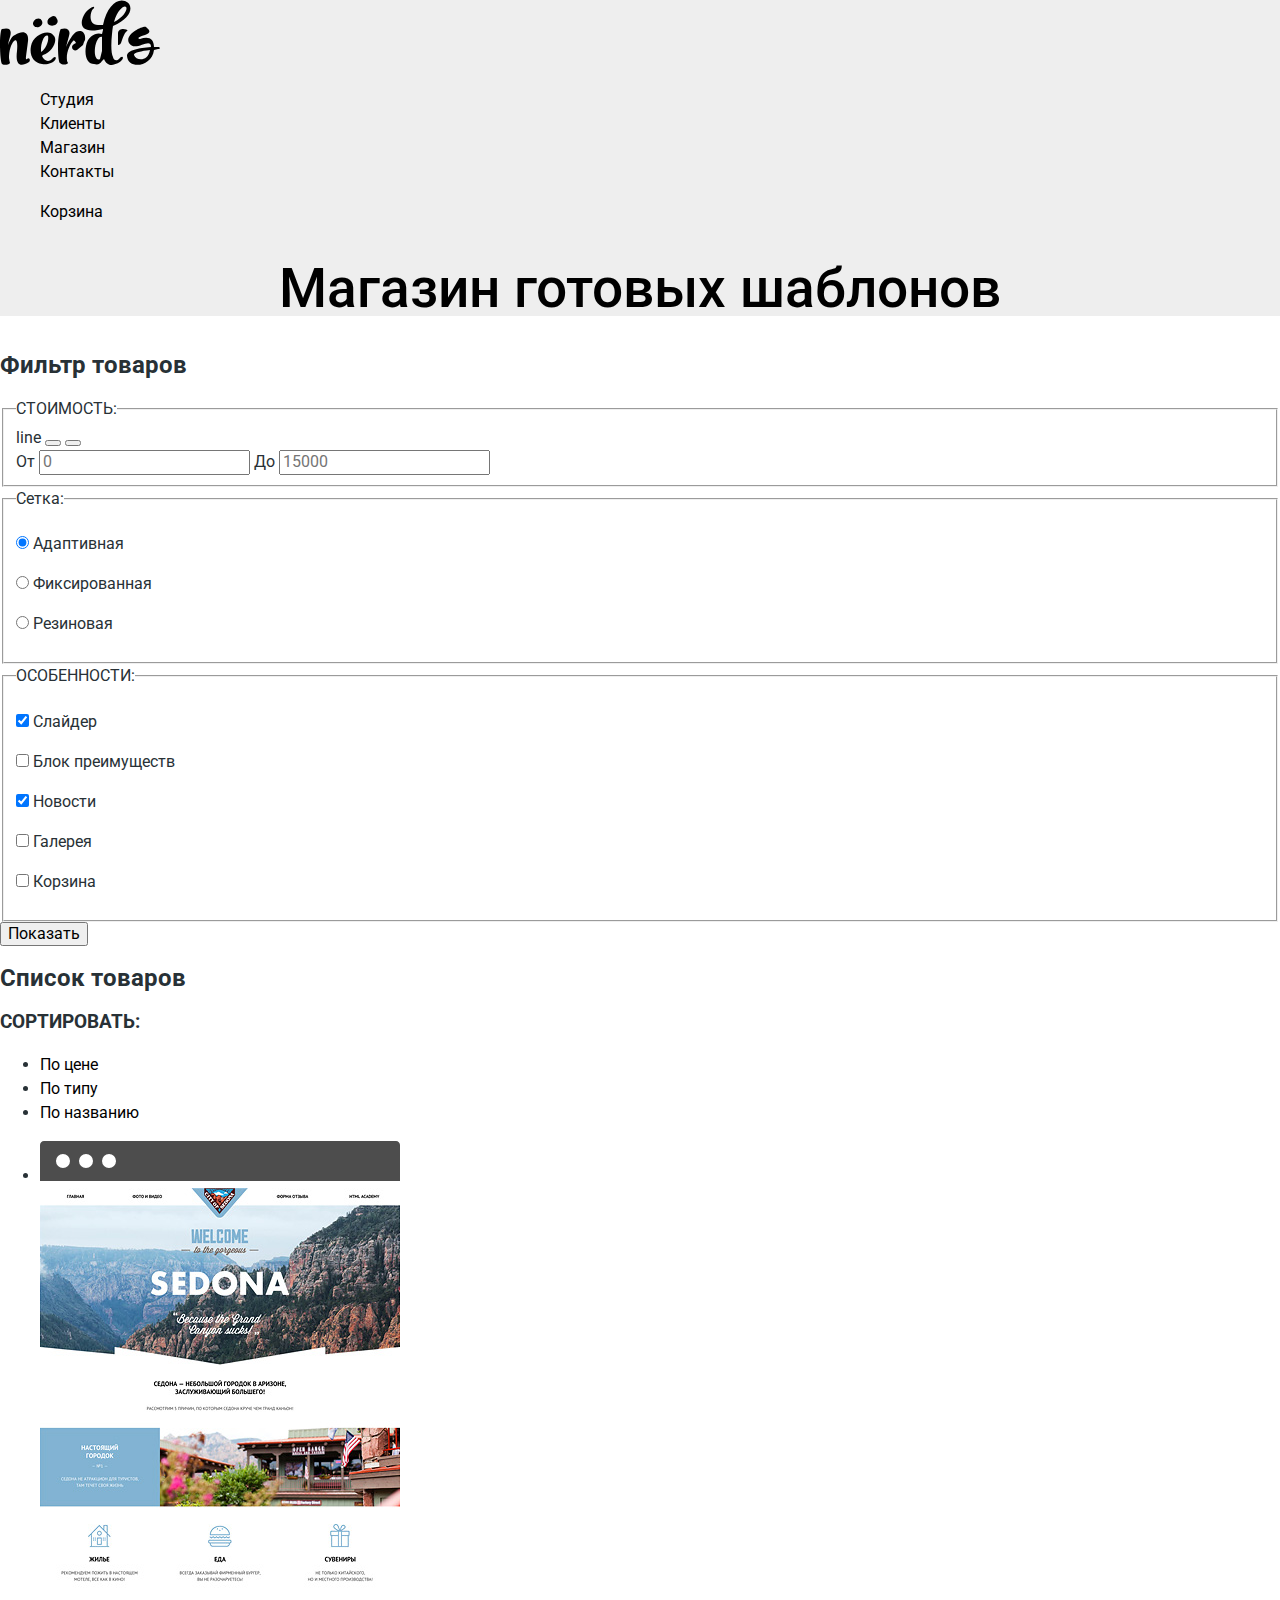
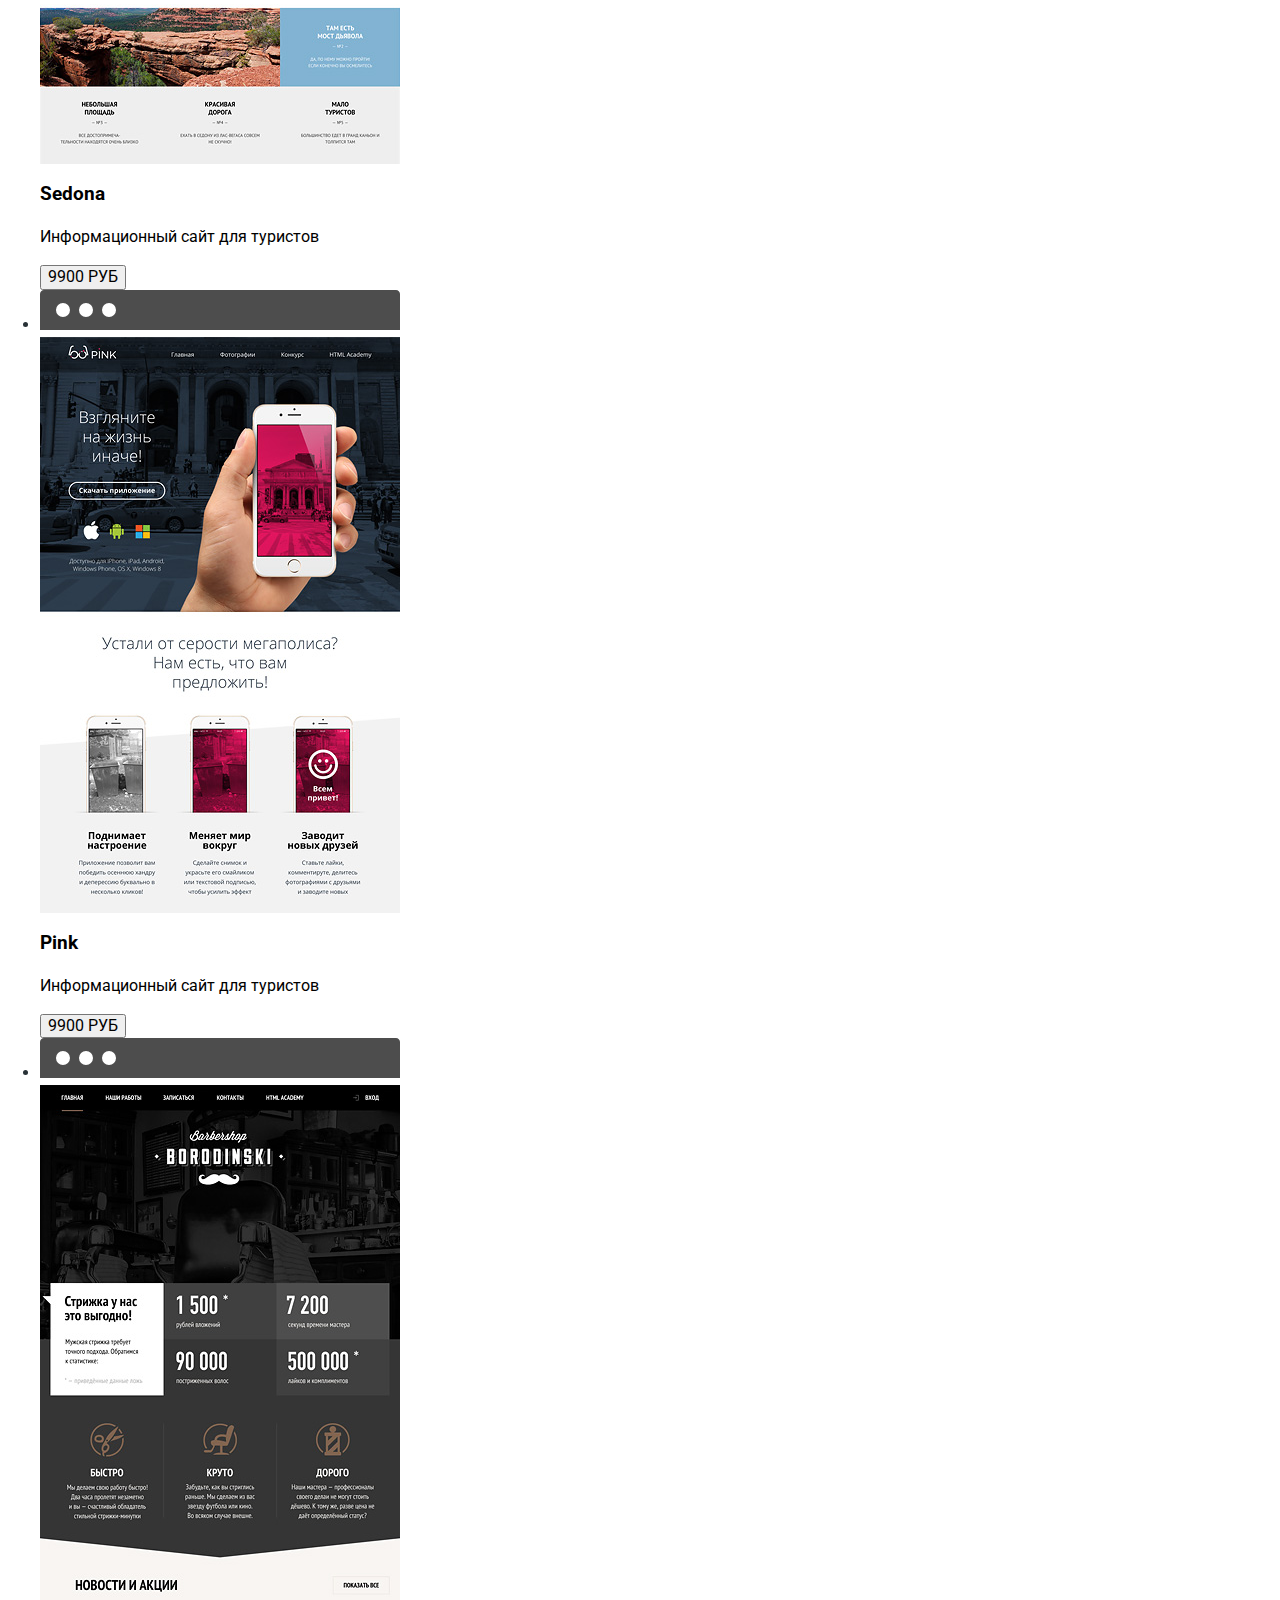
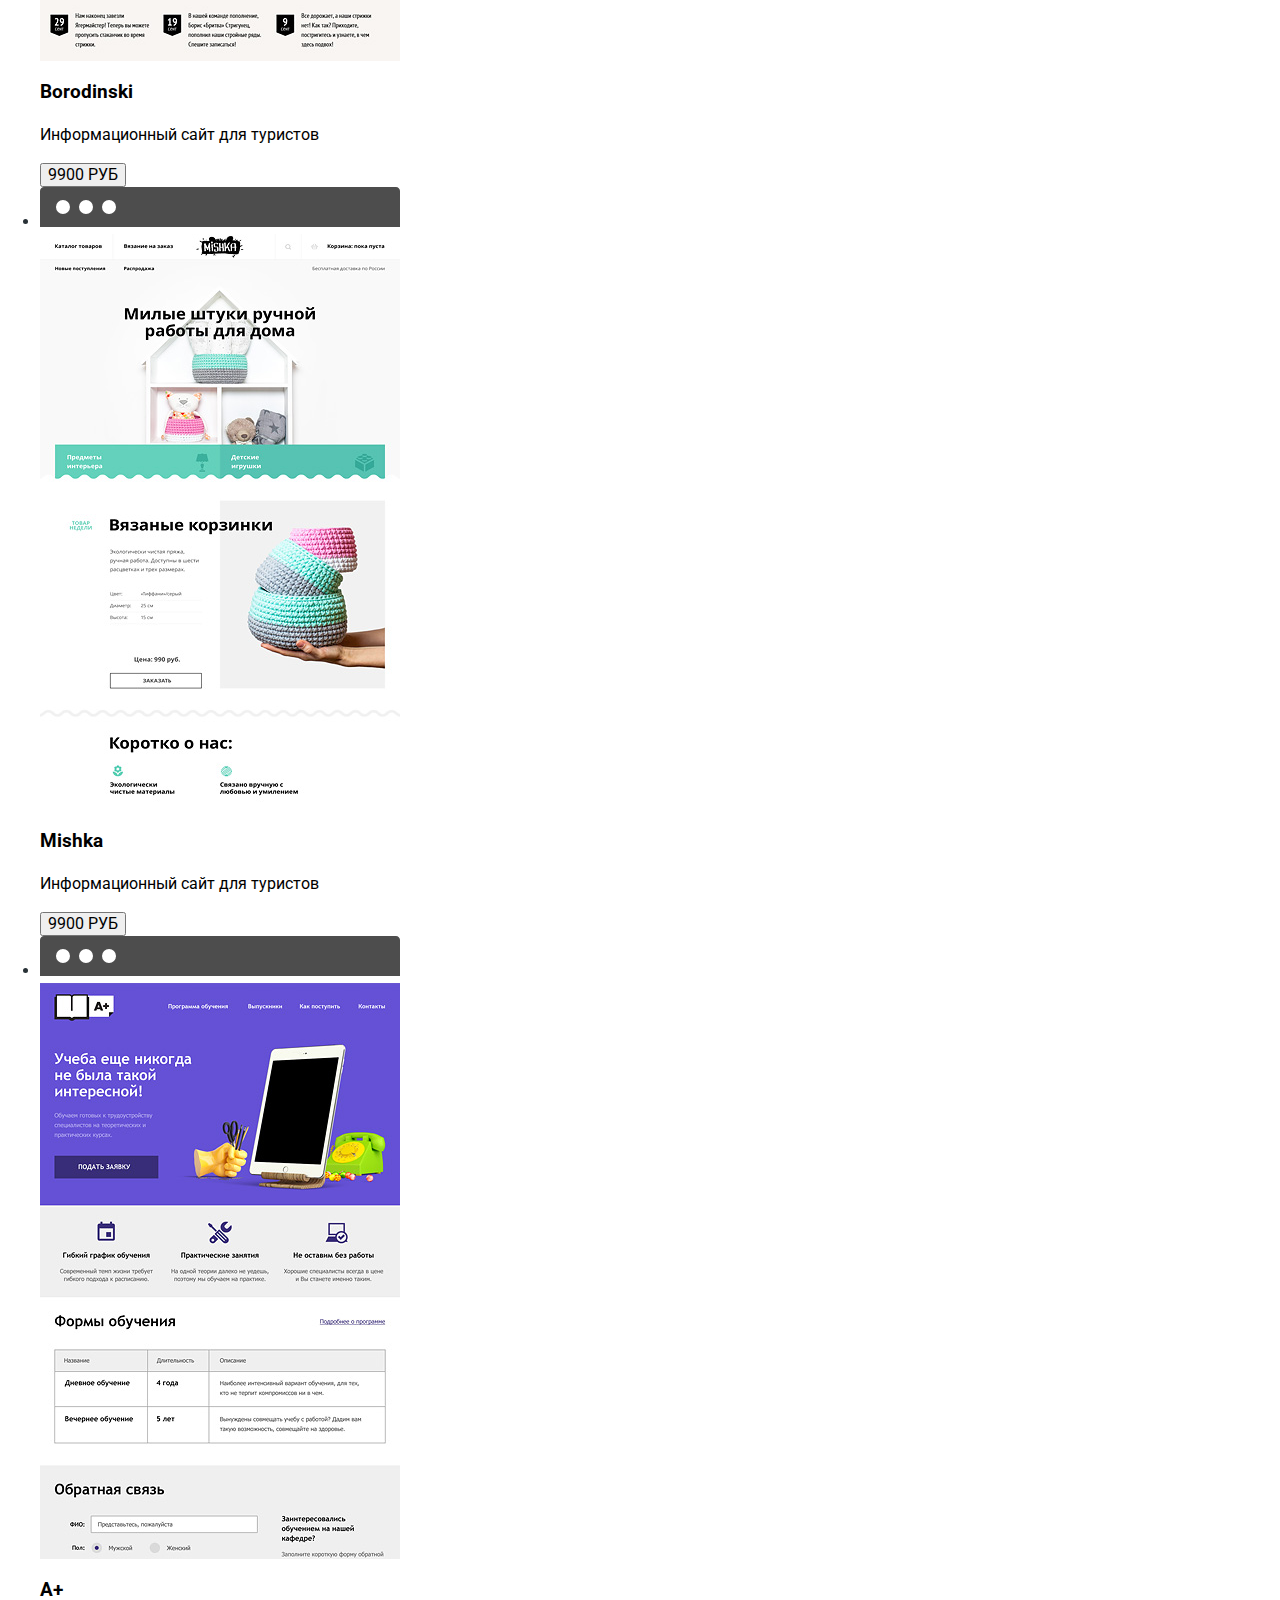
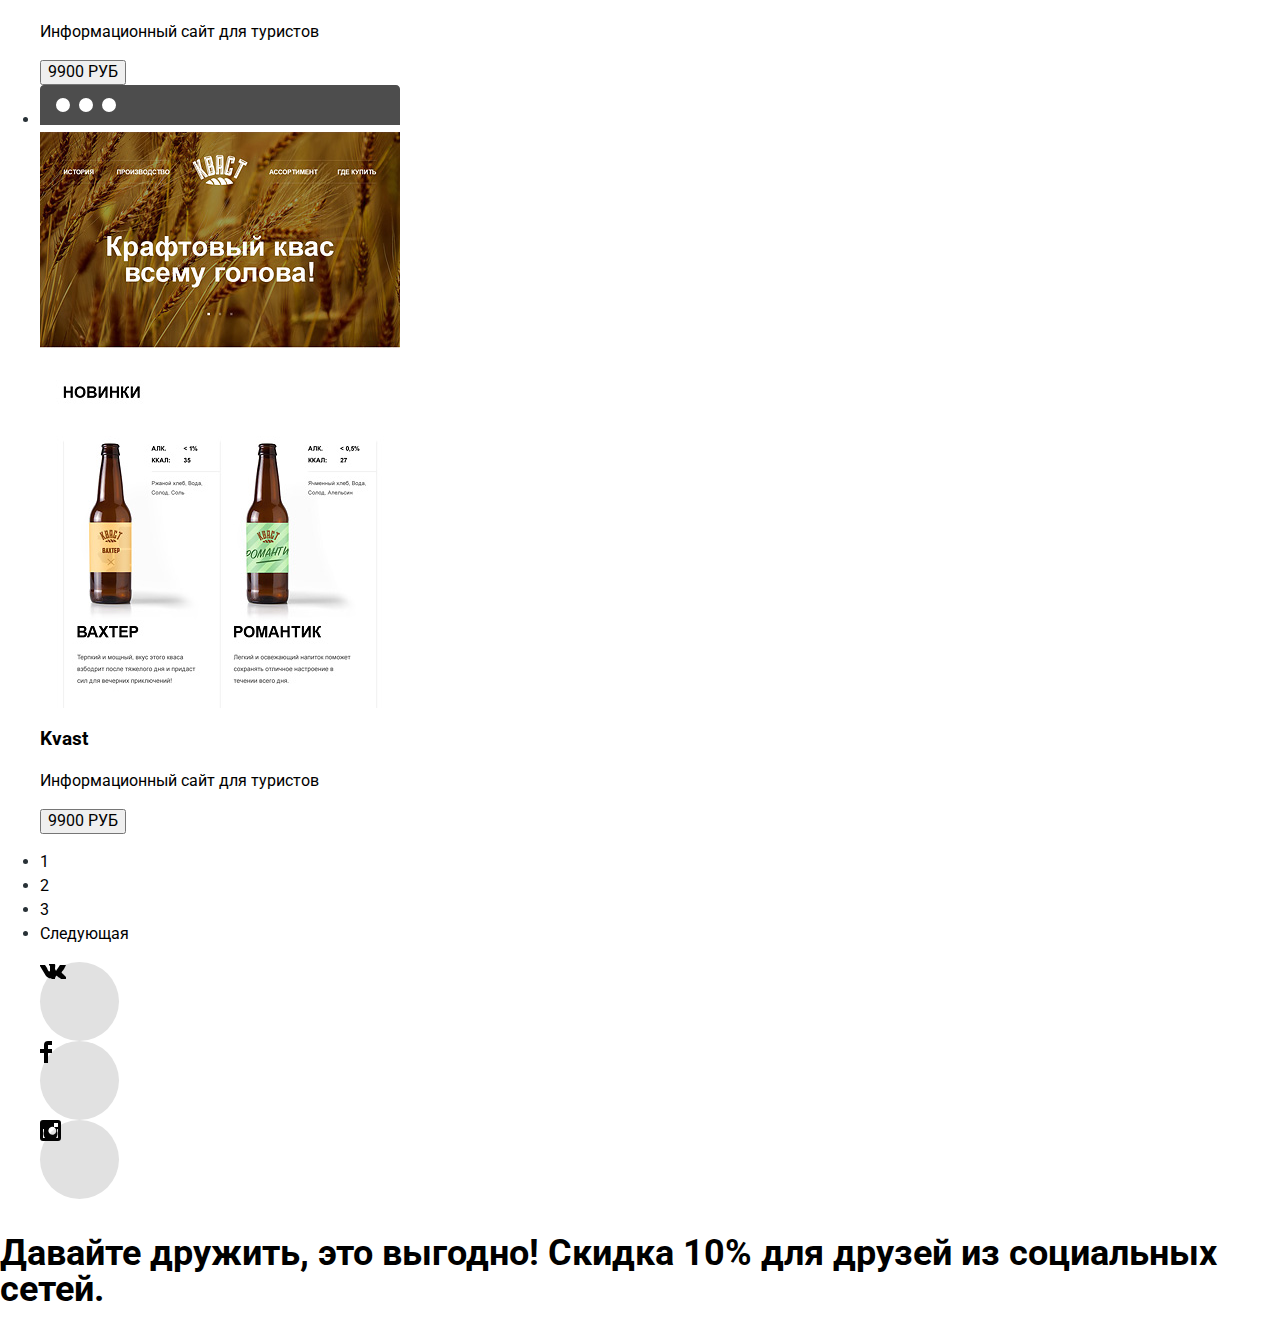
==== catalog.html @ 6d421e7b "Введение в CSS" ====
<!DOCTYPE html>
<html lang="rus">

<head>
	<meta charset="utf-8">
	<title>HTML Academy: Нёрдс</title>
	<link rel="stylesheet" href="css/style.css">
</head>

<body>
	<header class="main-header">
		<nav class="main-navigation" aria-label="Навигация на странице">
			<a class="main-header-logo" href="index.html" aria-label="Логотип студии Нёрдс">
				<svg width="160" height="65">
					<path d="M158 49l-4 1c-2 17-26 20-27 6 0-6 12-8 24-9 0-11-16 6-22-4-5-9 15-18 17-16 6 5 3 6-1 8-10 3-6 4-5 4 8-3 14-1 14 8h4c2 0 3 2 0 2zm-8 1c-9 1-17 3-16 5 2 6 14 7 16-5zm-32-5V33c1-7 12-3 9-2-3 2-5 9-6 12-1 2-3 2-3 2zM42 21c2 5-5 8-8 5-2-2-1-5 2-7 2-1 5-1 6 2zm15-2c3 5-5 9-9 5-1-2-1-5 3-7 2-1 4-2 6 2zM29 62c-8 5-14 4-12-11 1-11-1-12-3-10-3 3-5 10-5 17a51 51 0 0 0 1 5c0 1-5 3-8 1-1-1-2-9-2-20 0-9 1-15 2-15 8-2 10 1 8 8a48 48 0 0 0-2 8c2-5 4-9 7-10 8-5 14-3 13 6-2 17-3 19-1 18 2-2 4 1 2 3zm26-2c-2 3-8 5-13 4-8-1-13-8-11-18 2-11 18-18 23-10 4 5-2 16-11 19l-1 1c2 5 7 7 11 2 2-2 4-1 2 2zm-14-8c6-4 8-13 7-16-2-2-6 2-7 12v4zm42-7l-6 5c-2 1-5 0-5-3 0-1 1-3 4-4-1-2-2-3-3-2-3 3-7 12-6 19v1l1 2c0 1-5 3-8 0-1 0-2-6-2-17 0-9 2-17 3-17 6-2 10 1 8 7l-3 11c3-7 7-13 10-15 6-3 10 1 9 8l-1 2-1 3z" />
					<path d="M113 26a87 87 0 0 0-1 8c-1 10-1 19 1 23 0 2 3 5 6 2 3-4 6-2 2 2-2 2-7 4-11 4-3-1-5-3-6-6l-2 2c-2 3-4 4-8 3-6 0-10-7-8-18s11-14 16-12l1-4v-1a97 97 0 0 1-5 1c-24 4-16-15-10-20 7-6 7-2 5-1-3 3-5 16 5 16h5c4-19 14-27 22-24 9 3 8 17-12 25zm-11 25V39v-2c-3-1-6 4-7 11-1 9 2 13 5 11l2-8zm24-44c-1-2-8 1-12 15 10-5 14-13 12-15z" /></svg>
			</a>
			
			<ul class="site-navigation">
				<li><a href="#" aria-label="Перейти в раздел: Студия">Студия</a></li>
				<li><a href="#" aria-label="Перейти в раздел: Клиенты">Клиенты</a></li>
				<li  class="site-navigation-current"><a href="#" aria-label="Перейти в раздел: Магазин">Магазин</a></li>
				<li><a href="#" aria-label="Перейти в раздел: Контакты">Контакты</a></li>
			</ul>
			<ul class="user-navigation">
				<li><a href="#" class="login-link" aria-label="Корзина">Корзина</a></li>
			</ul>
		</nav>

		<div class="catalog-head">
			<h1 class="catalog-lead">Магазин готовых шаблонов</h1>
		</div>
	</header>
	<main class="container">
		<section class="container-catalog">
			<div class="catalog-filters">
				<h2 class="visuality-hidden">Фильтр товаров</h2>

				<div class="filters-advantages">
					<form class="filter-form" action="#" method="get">
						<fieldset class="cost-range">
							<legend class="range-legend">СТОИМОСТЬ:</legend>
							<div class="filter-cost-range">
								<div class="cost-range-wrapper">
									<div class="range-content">
										<span class="range-content-"></span>line
										<button class="range-content-control" aria-label="Фильтр товаров Кнопка Увеличить количество"></button>
										<button class="range-content-control" aria-label="Фильтр товаров Кнопка Уменьшить количество"></button>
									</div>
								</div>
								<div class="range-fields">

									<label for="from" class="range-fields-label" aria-label="Окно для количества От">От</label>
									<input id="from" type="number" class="range-fields-item" min="0" placeholder="0">

									<label for="before" class="range-fields-label" aria-label="Окно для количества До пятнадцати тысяч">До</label>
									<input id="before" type="number" class="range-fields-item" max="15000" placeholder="15000">
								</div>
							</div>
						</fieldset>

						<fieldset class="filer-grid">
							<legend class="filter-grid-legend">Сетка:</legend>
							<p class="filter-group-radio">
								<input id="adaptive" class="filter-grid-radio" type="radio" name="question-one" value="ad" checked>
								<label for="adaptive" class="filter-grid-label" aria-label="Тип сетки Адаптивная ">Адаптивная</label>
							</p>
							<p class="filter-group-radio">
								<input id="fixed" class="filter-grid-radio" type="radio" name="question-one" value="fx">
								<label for="fixed" class="filter-grid-label" aria-label="Тип сетки Фиксированная">Фиксированная </label>
							</p>
							<p class="filter-group-radio">
								<input id="rubber" class="filter-grid-radio" type="radio" name="question-one" value="rb">
								<label for="rubber" class="filter-grid-label" aria-label="Тип сетки Резиновая">Резиновая </label>
							</p>
						</fieldset>
						<fieldset class="filter-features">
							<legend class="filter-features-legend">ОСОБЕННОСТИ:</legend>
							<p class="filter-group-checkbox">
								<input id="slider" type="checkbox" name="slider" checked>
								<label for="slider" class="filter-features-checkbox" aria-label="Добавить в наполнение: Слайдер">Слайдер </label>
							</p>
							<p class="filter-group-checkbox">
								<input id="advantages" type="checkbox" name="advantages">
								<label for="advantages" class="filter-features-checkbox" aria-label="Добавить в наполнение: Блок преимуществ">Блок преимуществ </label>
							</p>
							<p class="filter-group-checkbox">
								<input id="news" type="checkbox" name="news" checked>
								<label for="news" class="filter-features-checkbox" aria-label="Добавить в наполнение: Новости" >Новости </label>
							</p>
							<p class="filter-group-checkbox">
								<input id="galery" type="checkbox" name="galery">
								<label for="galery" class="filter-features-checkbox" aria-label="Добавить в наполнение: Галерея">Галерея </label>
							</p>
							<p class="filter-group-checkbox">
								<input id="basket" type="checkbox" name="basket">
								<label for="basket" class="filter-features-checkbox" aria-label="Добавить в наполнение: Корзина">Корзина </label>
							</p>
						</fieldset>
						<input class="form-button" type="submit" value="Показать" aria-label="показать варианты">
					</form>
				</div>

			</div>
			<div class="catalog-content">
				<h2 class="visuality-hidden">Список товаров</h2>
				<div class="catalog-sort">
					<h3 class="catalog-header">СОРТИРОВАТЬ:</h3>
					<ul class="catalog-list">
						<li><a href="#" aria-label="Фильтр: Список товаров, СОРТИРОВАТЬ По цене">По цене</a></li>
						<li><a href="#" aria-label="Фильтр: Список товаров, СОРТИРОВАТЬ По типу">По типу</a></li>
						<li><a href="#" aria-label="Фильтр: Список товаров, СОРТИРОВАТЬ По названию">По названию</a></li>
					</ul>
				</div>
				<ul class="catalog-list">
					<li class="catalog-item"><a href="#" aria-label="Информационный сайт для туристов Седона">
							<div class="catalog-item-header">
								<svg width="360" height="40">
									<path fill="#4D4D4D" d="M356 0H4C1.8 0 0 1.8 0 4v36h360V4c0-2.2-1.8-4-4-4zM22.991 27a7 7 0 1 1 0-14 7 7 0 0 1 0 14zm23.011 0a7 7 0 1 1 0-14 7 7 0 0 1 0 14zm23.011 0a7 7 0 1 1 0-14 7 7 0 0 1 0 14z" /></svg>
							</div>
							<div class="catalog-item-wrapper">
								<img src="img/img-sedona.jpg" alt="Sedona" width="360" height="576">
							</div>
							<div class="catalog-item-desc">
								<h3 class="catalog-item-head">Sedona</h3>
								<p class="catalog-item-text">
									Информационный сайт для туристов
								</p>
								<button class="btn btn-red" aria-label="Кнопка стоимости 9900 РУБ">9900 РУБ</button>
							</div>
						</a></li>

					<li class="catalog-item"><a href="#" aria-label="сайт Pink">
							 <div class="catalog-item-header">
								<svg width="360" height="40"><path fill="#4D4D4D" d="M356 0H4C1.8 0 0 1.8 0 4v36h360V4c0-2.2-1.8-4-4-4zM22.991 27a7 7 0 1 1 0-14 7 7 0 0 1 0 14zm23.011 0a7 7 0 1 1 0-14 7 7 0 0 1 0 14zm23.011 0a7 7 0 1 1 0-14 7 7 0 0 1 0 14z"/></svg>
							</div>
							<div class="catalog-item-wrapper">
								<img src="img/img-pink.jpg" alt="Pink" width="360" height="576">
							</div>
							<div class="catalog-item-desc">
								<h3 class="catalog-item-head">Pink</h3>
								<p class="catalog-item-text">
									Информационный сайт для туристов
								</p>
								<button class="btn btn-red" aria-label="Кнопка стоимости 9900 РУБ">9900 РУБ</button>
							</div>
						</a></li>

					<li class="catalog-item"><a href="#" aria-label="сайт Барбершоп Бородинский">
							 <div class="catalog-item-header">
								<svg width="360" height="40"><path fill="#4D4D4D" d="M356 0H4C1.8 0 0 1.8 0 4v36h360V4c0-2.2-1.8-4-4-4zM22.991 27a7 7 0 1 1 0-14 7 7 0 0 1 0 14zm23.011 0a7 7 0 1 1 0-14 7 7 0 0 1 0 14zm23.011 0a7 7 0 1 1 0-14 7 7 0 0 1 0 14z"/></svg>
							</div>
							<div class="catalog-item-wrapper">
								<img src="img/img-barbershop.jpg" alt="Borodinski" width="360" height="576">
							</div>
							<div class="catalog-item-desc">
								<h3 class="catalog-item-head">Borodinski</h3>
								<p class="catalog-item-text">
									Информационный сайт для туристов
								</p>
								<button class="btn btn-red" aria-label="Кнопка стоимости 9900 РУБ">9900 РУБ</button>
							</div>
						</a></li>

					<li class="catalog-item"><a href="#" aria-label="Сайт Мишка">
							 <div class="catalog-item-header">
								<svg width="360" height="40"><path fill="#4D4D4D" d="M356 0H4C1.8 0 0 1.8 0 4v36h360V4c0-2.2-1.8-4-4-4zM22.991 27a7 7 0 1 1 0-14 7 7 0 0 1 0 14zm23.011 0a7 7 0 1 1 0-14 7 7 0 0 1 0 14zm23.011 0a7 7 0 1 1 0-14 7 7 0 0 1 0 14z"/></svg>
							</div>
							<div class="catalog-item-wrapper">
								<img src="img/img-mishka.jpg" alt="Mishka" width="360" height="576">
							</div>
							<div class="catalog-item-desc">
								<h3 class="catalog-item-head">Mishka</h3>
								<p class="catalog-item-text">
									Информационный сайт для туристов
								</p>
								<button class="btn btn-red" aria-label="Кнопка стоимости 9900 РУБ">9900 РУБ</button>
							</div>
						</a></li>

					<li class="catalog-item"><a href="#" aria-label="Сайт а плюс">
							 <div class="catalog-item-header">
								<svg width="360" height="40"><path fill="#4D4D4D" d="M356 0H4C1.8 0 0 1.8 0 4v36h360V4c0-2.2-1.8-4-4-4zM22.991 27a7 7 0 1 1 0-14 7 7 0 0 1 0 14zm23.011 0a7 7 0 1 1 0-14 7 7 0 0 1 0 14zm23.011 0a7 7 0 1 1 0-14 7 7 0 0 1 0 14z"/></svg>
							</div>
							<div class="catalog-item-wrapper">
								<img src="img/img-aplus.jpg" alt="A+" width="360" height="576">
							</div>
							<div class="catalog-item-desc">
								<h3 class="catalog-item-head">A+</h3>
								<p class="catalog-item-text">
									Информационный сайт для туристов
								</p>
								<button class="btn btn-red" aria-label="Кнопка стоимости 9900 РУБ">9900 РУБ</button>
							</div>
						</a></li>

					<li class="catalog-item"><a href="#" aria-label="Сайт Кваст">
							 <div class="catalog-item-header">
								<svg width="360" height="40"><path fill="#4D4D4D" d="M356 0H4C1.8 0 0 1.8 0 4v36h360V4c0-2.2-1.8-4-4-4zM22.991 27a7 7 0 1 1 0-14 7 7 0 0 1 0 14zm23.011 0a7 7 0 1 1 0-14 7 7 0 0 1 0 14zm23.011 0a7 7 0 1 1 0-14 7 7 0 0 1 0 14z"/></svg>
							</div>
							<div class="catalog-item-wrapper">
								<img src="img/img-kvast.jpg" alt="Kvast" width="360" height="576">
							</div>
							<div class="catalog-item-desc">
								<h3 class="catalog-item-head">Kvast</h3>
								<p class="catalog-item-text">
									Информационный сайт для туристов
								</p>
								<button class="btn btn-red" aria-label="Кнопка стоимости 9900 РУБ">9900 РУБ</button>
							</div>
						</a></li>
				</ul>
			</div>
			<ul class="pagination-list">
				<li class="pagination-item-current"><a href="" aria-label="Переключатель страница номер один">1</a></li>
				<li class="pagination-item"><a href="" aria-label="Переключатель страница номер два">2</a></li>
				<li class="pagination-item"><a href="" aria-label="Переключатель страница номер три">3</a></li>
				<li class="pagination-item"><a href="" aria-label="Следующая страница">Следующая</a></li>
			</ul>
		</section>
		<section class="map">
			<!--Карта-->
		</section>
	</main>

	<footer class="main-footer">

		<ul class="footer-social">
			<li>
				<a class="social-button" href="#" aria-label="Мы в Вконтакте"><svg width="26" height="15">
						<path fill="#020202" d="M16 12c1-1 2 2 4 2l1 1h4s2 0 1-2l-3-3c-2-2-2-1 1-5l2-4h-6l-2 3-2 3-1-2c0-3 1-5-1-5H9v1l1 1v5C9 8 8 7 7 4L5 1H0v1l6 10c3 3 7 3 7 3h2v-1l1-2z" /></svg>
				</a>
			</li>
			<li>
				<a class="social-button" href="#" aria-label="Мы в Фейсбуке"><svg width="12" height="22">
						<path fill="#020202" d="M12 4V0H8a4 4 0 0 0-4 4v4H0v4h4v10h4V12h4V8H8V4h4z" /></svg></a></li>
			<li>
				<a class="social-button" href="#" aria-label="Мы в Инстаграм"><svg width="21" height="21">
						<path fill="#020202" d="M18 0H3C1 0 0 1 0 3v15c0 2 1 3 3 3h15c2 0 3-1 3-3V3c0-2-1-3-3-3zm-7 7a4 4 0 1 1-1 7 4 4 0 0 1 1-7zm7 11H3V9h1a7 7 0 0 0 0 2 7 7 0 1 0 13 0 6 6 0 0 0 0-2h1v9zm0-11h-4V3h4v4z" /></svg>
				</a>
			</li>
		</ul>


		<p class="footer-description">
			Давайте дружить, это выгодно!
			<span>Скидка 10% для друзей из социальных сетей.</span>
		</p>
	</footer>
	<div class="modal">
		<div class="modal-header">
			<h2 class="">Напишите нам</h2>
		</div>
		<form action="post" class="modal-form">
			<div class="modal-form-group">
				<p class="modal-form-field">
					<label for="modal-name" class="modal-form-label" aria-label="Имя пользователя">Ваше имя</label>
					<input type="text" id="modal-name" class="modal-form-input" placeholder="Имя Фамилия">
				</p>
				<p class="modal-form-field">
					<label for="modal-mail" class="modal-form-label" aria-label="Почта пользователя">Ваш e-mail</label>
					<input type="email" id="modal-mail" class="modal-form-input" placeholder="email@example.com">
				</p>
			</div>
			<p class="modal-form-field modal-form-field-textarea">
				<label for="message" class="modal-form-label" aria-label="Введите текст письма">Текст письма</label>
				<textarea id="message" cols="70" rows="6" placeholder="В свободной форме" class="modal-form-input modal-form-input-textarea"></textarea>
			</p>
			<button type="submit" class="btn btn-red" aria-label="Кнопка отправки">Отправить</button>
		</form>
	</div>
</body>

</html>

<!--
						<label>
							Адаптивная 
						</label>
						<label>
							Фиксированная <input type="radio" name="question-one" value="fx">
						</label>
						<label>
							Резиновая <input type="radio" name="question-one" value="rb">
						</label>


						<h3 class="grid-lead"></h3>
						<label>
							Слайдер <input type="checkbox" name="slider" checked>
						</label>
						<label>
							Блок преимуществ <input type="checkbox" name="advantages">
						</label>
						<label>
							Новости <input type="checkbox" name="news" checked>
						</label>
						<label>
							Галерея <input type="checkbox" name="galery">
						</label>
						<label>
							Корзина <input type="checkbox" name="bin">
						</label>

						<input type="submit" value="Показать">
						
					-->
---- css/style.css ----
@import url("normalize.css");

@import url("https://fonts.googleapis.com/css?family=Roboto:400,500,700&subset=cyrillic");

html {
  box-sizing: border-box;
  padding: 0;
  margin: 0;
}

*,
*::after,
*::before {
  box-sizing: inherit;
}


body {
  margin: 0;
  font-size: 16px;
  line-height: 24px;
  font-weight: 400;
  background-color: #ffffff;
  color: #283136;
  font-family: 'Roboto', 'Segoe UI', Tahoma, Geneva, Verdana, sans-serif;
}

a {
  text-decoration: none;
  color: #000000;
  font-family: inherit;
}


img {
  display: block;
  max-width: 100%;
  height: auto;
}

.button {
  color: #ffffff;
  text-align: center;
  vertical-align: middle;
  text-transform: uppercase;
	font-family: inherit;
	display: inline-block;
	padding: 18px 39px;
}

.red-button {
  background-color: #fb565a;
}

.green-button {
  background-color: #00ca74;
}

.yellow-button {
  background-color: #efc84a;
}

header {
  background-color: #eeeeee;
}

.site-navigation,
.user-navigation {
  list-style: none;
}

.main-services {
  list-style: none;
}

.about-column .about-stats-list {
  list-style: none;
}

.main-clients .clients-list {
  list-style: none;
}

.footer-social {
  list-style: none;
}


.site-navigation,
.user-navigation,
.services-list,
.about-stats-list,
.clients-list,
.footer-social {
  list-style: none;
}


.catalog-lead {
  text-align: center;
  color: #000000;
  font-size: 55px;
  font-weight: 500;
  line-height: 55px;
}

.main-slider .main-tagline {
  font-size: 55px;
  line-height: 30px;
  font-weight: 500;
}

.main-slider .slide-two,
.main-slider .slide-three {
  display: none
}



.main-services h3 {
  color: #000000;
  
  font-size: 24px;
  font-weight: 700;
  line-height: 30px;
  text-transform: uppercase;
}

.about-column .about-lead {
  color: #000000;
  
  font-size: 45px;
  font-weight: 500;
  line-height: 45px;
}


.about-column .about-lead-header {
  color: #000000;
  font-weight: 700;
  text-transform: uppercase;
}

.about-column .about-stats-text {
  color: #000000;
  font-weight: 700;
  text-transform: uppercase;
}

.about-column .about-stats-list-number {
  color: #000000;
  font-size: 45px;
  font-weight: 700;
  line-height: 10.06px;
}

.about-column .about-stats-list-name {
  line-height: 18px;
}



.main-clients .clients-item {
  opacity: 0.2;
}

.footer-social li {
  width: 79px;
  height: 79px;
  background-color: #e1e1e1;
  border-radius: 50%;
}

.footer-description {
  color: #000000;
  font-family: Roboto;
  font-size: 36px;
  font-weight: 700;
  line-height: 36px;
}

.footer-description .friend-social {
  color: #444444;
}

.modal {
  display: none;
}
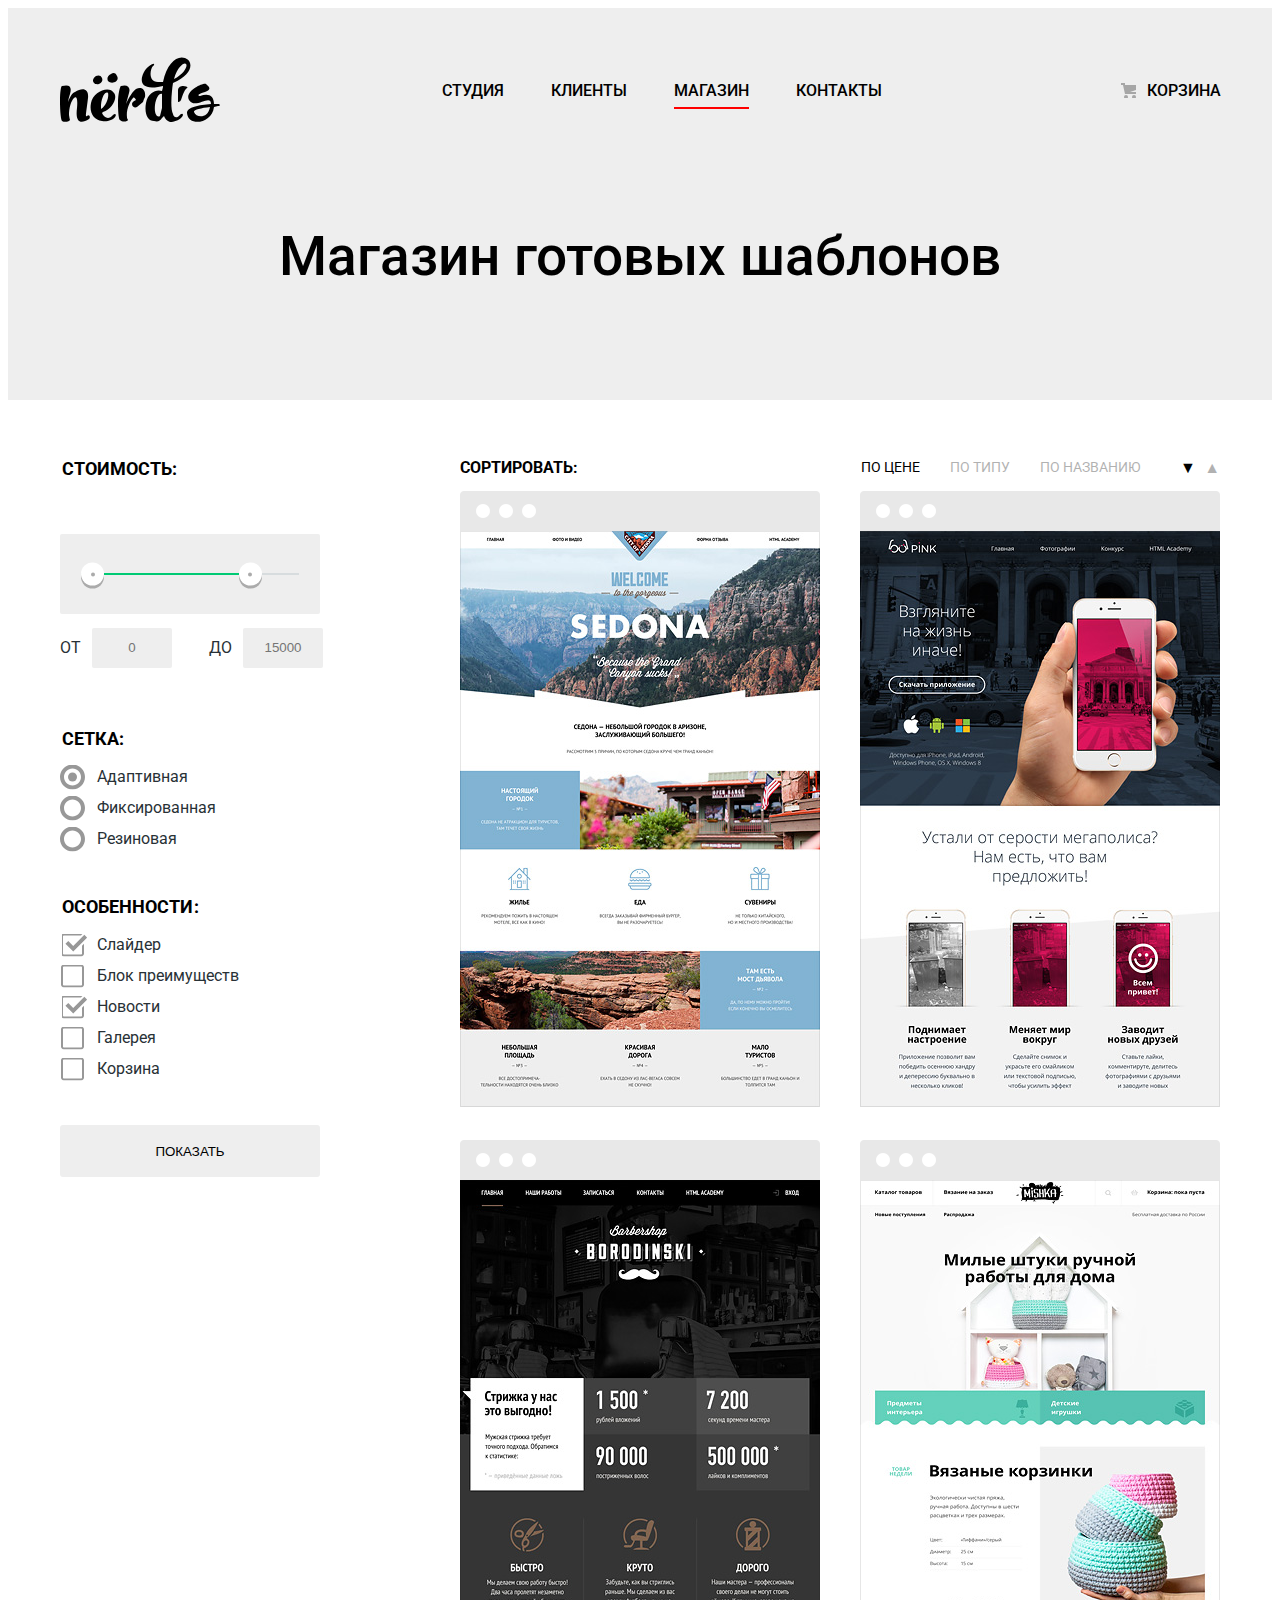
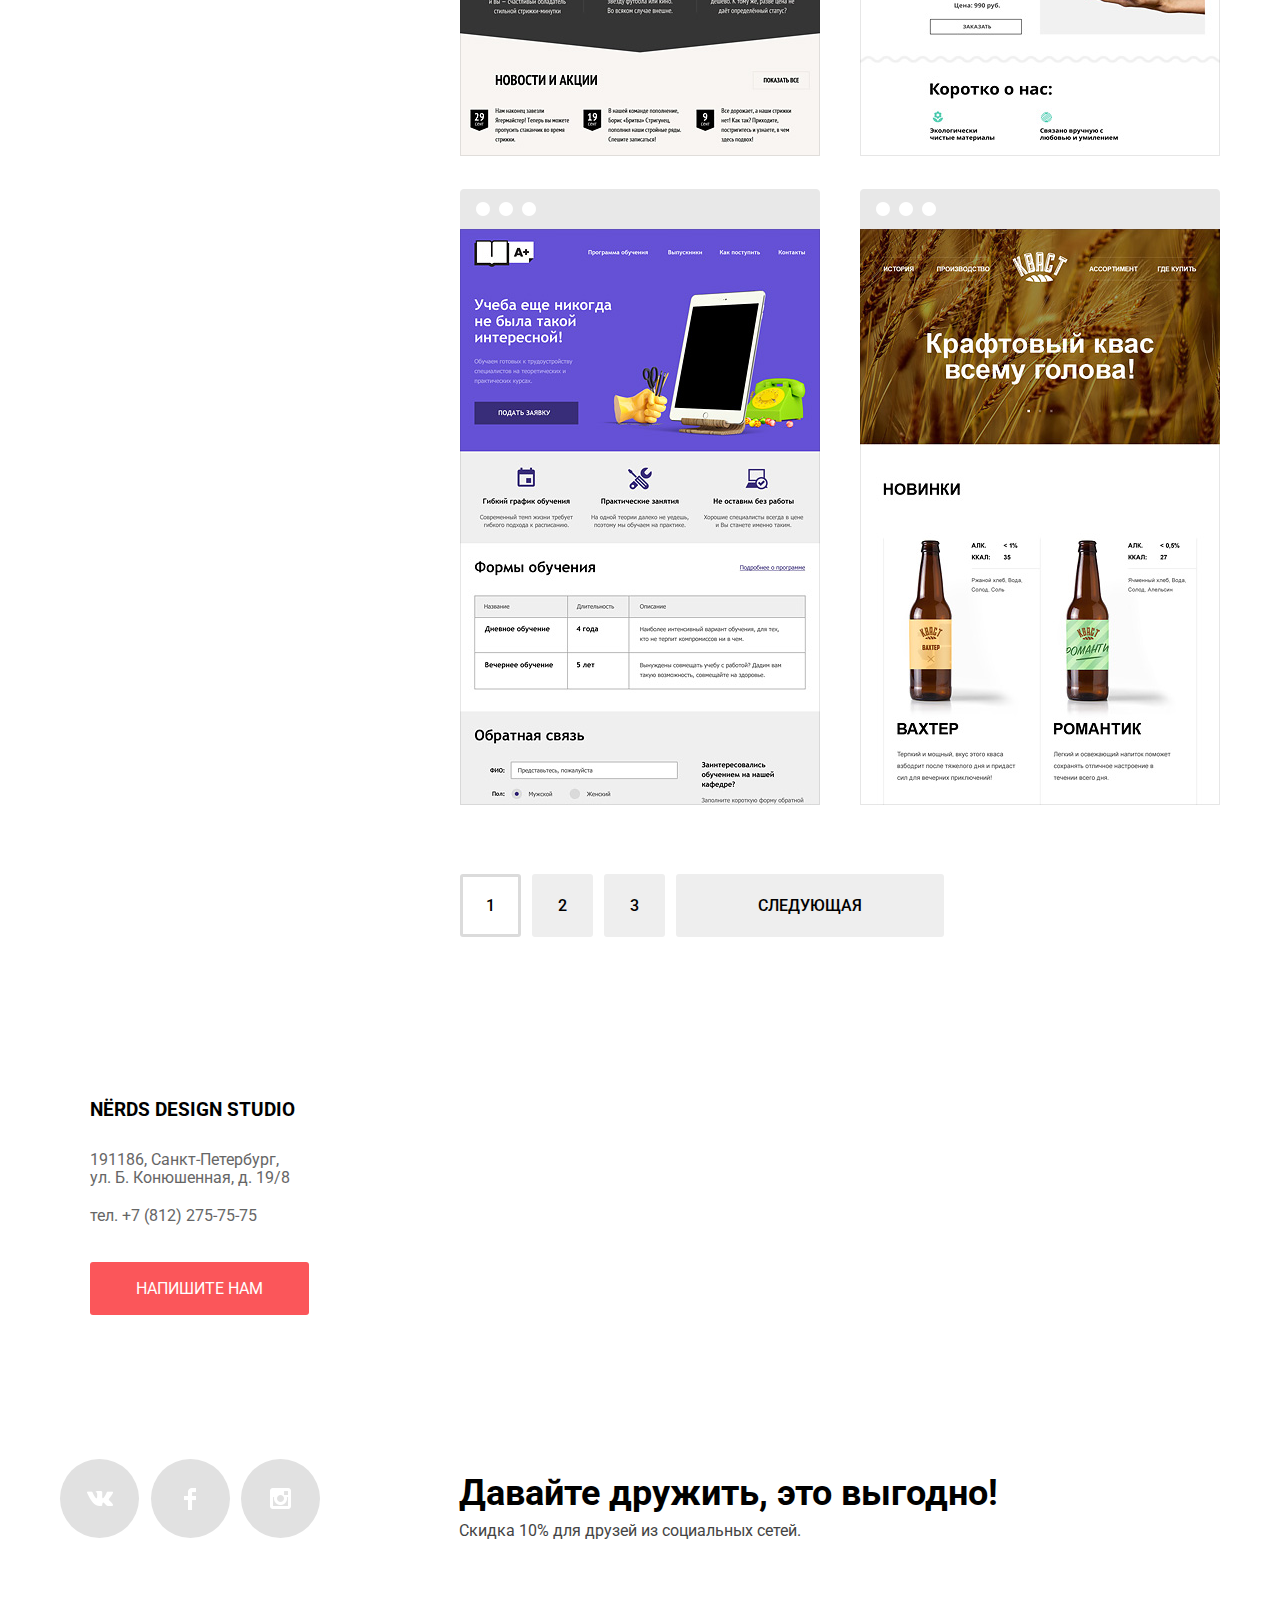
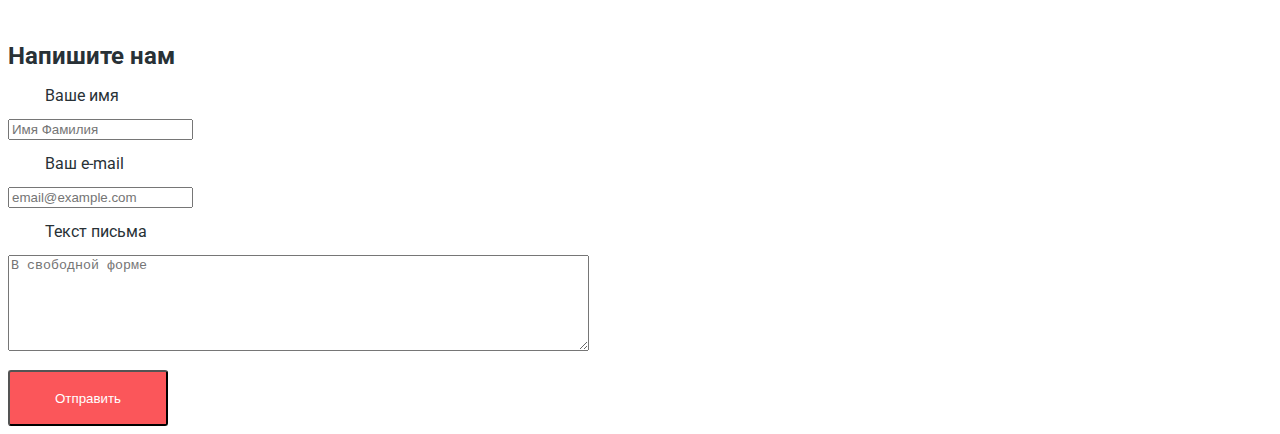
==== commit 56e33de9: "Поправил замечания" ====
--- a/catalog.html
+++ b/catalog.html
@@ -2,273 +2,283 @@
 <html lang="rus">
 
 <head>
-	<meta charset="utf-8">
-	<title>HTML Academy: Нёрдс</title>
-	<link rel="stylesheet" href="css/style.css">
+  <meta charset="utf-8">
+  <title>HTML Academy: Нёрдс</title>
+  <link rel="stylesheet" href="css/style.css">
 </head>
 
 <body>
-	<header class="main-header">
-		<nav class="main-navigation" aria-label="Навигация на странице">
-			<a class="main-header-logo" href="index.html" aria-label="Логотип студии Нёрдс">
-				<svg width="160" height="65">
-					<path d="M158 49l-4 1c-2 17-26 20-27 6 0-6 12-8 24-9 0-11-16 6-22-4-5-9 15-18 17-16 6 5 3 6-1 8-10 3-6 4-5 4 8-3 14-1 14 8h4c2 0 3 2 0 2zm-8 1c-9 1-17 3-16 5 2 6 14 7 16-5zm-32-5V33c1-7 12-3 9-2-3 2-5 9-6 12-1 2-3 2-3 2zM42 21c2 5-5 8-8 5-2-2-1-5 2-7 2-1 5-1 6 2zm15-2c3 5-5 9-9 5-1-2-1-5 3-7 2-1 4-2 6 2zM29 62c-8 5-14 4-12-11 1-11-1-12-3-10-3 3-5 10-5 17a51 51 0 0 0 1 5c0 1-5 3-8 1-1-1-2-9-2-20 0-9 1-15 2-15 8-2 10 1 8 8a48 48 0 0 0-2 8c2-5 4-9 7-10 8-5 14-3 13 6-2 17-3 19-1 18 2-2 4 1 2 3zm26-2c-2 3-8 5-13 4-8-1-13-8-11-18 2-11 18-18 23-10 4 5-2 16-11 19l-1 1c2 5 7 7 11 2 2-2 4-1 2 2zm-14-8c6-4 8-13 7-16-2-2-6 2-7 12v4zm42-7l-6 5c-2 1-5 0-5-3 0-1 1-3 4-4-1-2-2-3-3-2-3 3-7 12-6 19v1l1 2c0 1-5 3-8 0-1 0-2-6-2-17 0-9 2-17 3-17 6-2 10 1 8 7l-3 11c3-7 7-13 10-15 6-3 10 1 9 8l-1 2-1 3z" />
-					<path d="M113 26a87 87 0 0 0-1 8c-1 10-1 19 1 23 0 2 3 5 6 2 3-4 6-2 2 2-2 2-7 4-11 4-3-1-5-3-6-6l-2 2c-2 3-4 4-8 3-6 0-10-7-8-18s11-14 16-12l1-4v-1a97 97 0 0 1-5 1c-24 4-16-15-10-20 7-6 7-2 5-1-3 3-5 16 5 16h5c4-19 14-27 22-24 9 3 8 17-12 25zm-11 25V39v-2c-3-1-6 4-7 11-1 9 2 13 5 11l2-8zm24-44c-1-2-8 1-12 15 10-5 14-13 12-15z" /></svg>
-			</a>
-			
-			<ul class="site-navigation">
-				<li><a href="#" aria-label="Перейти в раздел: Студия">Студия</a></li>
-				<li><a href="#" aria-label="Перейти в раздел: Клиенты">Клиенты</a></li>
-				<li  class="site-navigation-current"><a href="#" aria-label="Перейти в раздел: Магазин">Магазин</a></li>
-				<li><a href="#" aria-label="Перейти в раздел: Контакты">Контакты</a></li>
-			</ul>
-			<ul class="user-navigation">
-				<li><a href="#" class="login-link" aria-label="Корзина">Корзина</a></li>
-			</ul>
-		</nav>
-
-		<div class="catalog-head">
-			<h1 class="catalog-lead">Магазин готовых шаблонов</h1>
-		</div>
-	</header>
-	<main class="container">
-		<section class="container-catalog">
-			<div class="catalog-filters">
-				<h2 class="visuality-hidden">Фильтр товаров</h2>
-
-				<div class="filters-advantages">
-					<form class="filter-form" action="#" method="get">
-						<fieldset class="cost-range">
-							<legend class="range-legend">СТОИМОСТЬ:</legend>
-							<div class="filter-cost-range">
-								<div class="cost-range-wrapper">
-									<div class="range-content">
-										<span class="range-content-"></span>line
-										<button class="range-content-control" aria-label="Фильтр товаров Кнопка Увеличить количество"></button>
-										<button class="range-content-control" aria-label="Фильтр товаров Кнопка Уменьшить количество"></button>
-									</div>
-								</div>
-								<div class="range-fields">
-
-									<label for="from" class="range-fields-label" aria-label="Окно для количества От">От</label>
-									<input id="from" type="number" class="range-fields-item" min="0" placeholder="0">
-
-									<label for="before" class="range-fields-label" aria-label="Окно для количества До пятнадцати тысяч">До</label>
-									<input id="before" type="number" class="range-fields-item" max="15000" placeholder="15000">
-								</div>
-							</div>
-						</fieldset>
-
-						<fieldset class="filer-grid">
-							<legend class="filter-grid-legend">Сетка:</legend>
-							<p class="filter-group-radio">
-								<input id="adaptive" class="filter-grid-radio" type="radio" name="question-one" value="ad" checked>
-								<label for="adaptive" class="filter-grid-label" aria-label="Тип сетки Адаптивная ">Адаптивная</label>
-							</p>
-							<p class="filter-group-radio">
-								<input id="fixed" class="filter-grid-radio" type="radio" name="question-one" value="fx">
-								<label for="fixed" class="filter-grid-label" aria-label="Тип сетки Фиксированная">Фиксированная </label>
-							</p>
-							<p class="filter-group-radio">
-								<input id="rubber" class="filter-grid-radio" type="radio" name="question-one" value="rb">
-								<label for="rubber" class="filter-grid-label" aria-label="Тип сетки Резиновая">Резиновая </label>
-							</p>
-						</fieldset>
-						<fieldset class="filter-features">
-							<legend class="filter-features-legend">ОСОБЕННОСТИ:</legend>
-							<p class="filter-group-checkbox">
-								<input id="slider" type="checkbox" name="slider" checked>
-								<label for="slider" class="filter-features-checkbox" aria-label="Добавить в наполнение: Слайдер">Слайдер </label>
-							</p>
-							<p class="filter-group-checkbox">
-								<input id="advantages" type="checkbox" name="advantages">
-								<label for="advantages" class="filter-features-checkbox" aria-label="Добавить в наполнение: Блок преимуществ">Блок преимуществ </label>
-							</p>
-							<p class="filter-group-checkbox">
-								<input id="news" type="checkbox" name="news" checked>
-								<label for="news" class="filter-features-checkbox" aria-label="Добавить в наполнение: Новости" >Новости </label>
-							</p>
-							<p class="filter-group-checkbox">
-								<input id="galery" type="checkbox" name="galery">
-								<label for="galery" class="filter-features-checkbox" aria-label="Добавить в наполнение: Галерея">Галерея </label>
-							</p>
-							<p class="filter-group-checkbox">
-								<input id="basket" type="checkbox" name="basket">
-								<label for="basket" class="filter-features-checkbox" aria-label="Добавить в наполнение: Корзина">Корзина </label>
-							</p>
-						</fieldset>
-						<input class="form-button" type="submit" value="Показать" aria-label="показать варианты">
-					</form>
-				</div>
-
-			</div>
-			<div class="catalog-content">
-				<h2 class="visuality-hidden">Список товаров</h2>
-				<div class="catalog-sort">
-					<h3 class="catalog-header">СОРТИРОВАТЬ:</h3>
-					<ul class="catalog-list">
-						<li><a href="#" aria-label="Фильтр: Список товаров, СОРТИРОВАТЬ По цене">По цене</a></li>
-						<li><a href="#" aria-label="Фильтр: Список товаров, СОРТИРОВАТЬ По типу">По типу</a></li>
-						<li><a href="#" aria-label="Фильтр: Список товаров, СОРТИРОВАТЬ По названию">По названию</a></li>
-					</ul>
-				</div>
-				<ul class="catalog-list">
-					<li class="catalog-item"><a href="#" aria-label="Информационный сайт для туристов Седона">
-							<div class="catalog-item-header">
-								<svg width="360" height="40">
-									<path fill="#4D4D4D" d="M356 0H4C1.8 0 0 1.8 0 4v36h360V4c0-2.2-1.8-4-4-4zM22.991 27a7 7 0 1 1 0-14 7 7 0 0 1 0 14zm23.011 0a7 7 0 1 1 0-14 7 7 0 0 1 0 14zm23.011 0a7 7 0 1 1 0-14 7 7 0 0 1 0 14z" /></svg>
-							</div>
-							<div class="catalog-item-wrapper">
-								<img src="img/img-sedona.jpg" alt="Sedona" width="360" height="576">
-							</div>
-							<div class="catalog-item-desc">
-								<h3 class="catalog-item-head">Sedona</h3>
-								<p class="catalog-item-text">
-									Информационный сайт для туристов
-								</p>
-								<button class="btn btn-red" aria-label="Кнопка стоимости 9900 РУБ">9900 РУБ</button>
-							</div>
-						</a></li>
-
-					<li class="catalog-item"><a href="#" aria-label="сайт Pink">
-							 <div class="catalog-item-header">
-								<svg width="360" height="40"><path fill="#4D4D4D" d="M356 0H4C1.8 0 0 1.8 0 4v36h360V4c0-2.2-1.8-4-4-4zM22.991 27a7 7 0 1 1 0-14 7 7 0 0 1 0 14zm23.011 0a7 7 0 1 1 0-14 7 7 0 0 1 0 14zm23.011 0a7 7 0 1 1 0-14 7 7 0 0 1 0 14z"/></svg>
-							</div>
-							<div class="catalog-item-wrapper">
-								<img src="img/img-pink.jpg" alt="Pink" width="360" height="576">
-							</div>
-							<div class="catalog-item-desc">
-								<h3 class="catalog-item-head">Pink</h3>
-								<p class="catalog-item-text">
-									Информационный сайт для туристов
-								</p>
-								<button class="btn btn-red" aria-label="Кнопка стоимости 9900 РУБ">9900 РУБ</button>
-							</div>
-						</a></li>
-
-					<li class="catalog-item"><a href="#" aria-label="сайт Барбершоп Бородинский">
-							 <div class="catalog-item-header">
-								<svg width="360" height="40"><path fill="#4D4D4D" d="M356 0H4C1.8 0 0 1.8 0 4v36h360V4c0-2.2-1.8-4-4-4zM22.991 27a7 7 0 1 1 0-14 7 7 0 0 1 0 14zm23.011 0a7 7 0 1 1 0-14 7 7 0 0 1 0 14zm23.011 0a7 7 0 1 1 0-14 7 7 0 0 1 0 14z"/></svg>
-							</div>
-							<div class="catalog-item-wrapper">
-								<img src="img/img-barbershop.jpg" alt="Borodinski" width="360" height="576">
-							</div>
-							<div class="catalog-item-desc">
-								<h3 class="catalog-item-head">Borodinski</h3>
-								<p class="catalog-item-text">
-									Информационный сайт для туристов
-								</p>
-								<button class="btn btn-red" aria-label="Кнопка стоимости 9900 РУБ">9900 РУБ</button>
-							</div>
-						</a></li>
-
-					<li class="catalog-item"><a href="#" aria-label="Сайт Мишка">
-							 <div class="catalog-item-header">
-								<svg width="360" height="40"><path fill="#4D4D4D" d="M356 0H4C1.8 0 0 1.8 0 4v36h360V4c0-2.2-1.8-4-4-4zM22.991 27a7 7 0 1 1 0-14 7 7 0 0 1 0 14zm23.011 0a7 7 0 1 1 0-14 7 7 0 0 1 0 14zm23.011 0a7 7 0 1 1 0-14 7 7 0 0 1 0 14z"/></svg>
-							</div>
-							<div class="catalog-item-wrapper">
-								<img src="img/img-mishka.jpg" alt="Mishka" width="360" height="576">
-							</div>
-							<div class="catalog-item-desc">
-								<h3 class="catalog-item-head">Mishka</h3>
-								<p class="catalog-item-text">
-									Информационный сайт для туристов
-								</p>
-								<button class="btn btn-red" aria-label="Кнопка стоимости 9900 РУБ">9900 РУБ</button>
-							</div>
-						</a></li>
-
-					<li class="catalog-item"><a href="#" aria-label="Сайт а плюс">
-							 <div class="catalog-item-header">
-								<svg width="360" height="40"><path fill="#4D4D4D" d="M356 0H4C1.8 0 0 1.8 0 4v36h360V4c0-2.2-1.8-4-4-4zM22.991 27a7 7 0 1 1 0-14 7 7 0 0 1 0 14zm23.011 0a7 7 0 1 1 0-14 7 7 0 0 1 0 14zm23.011 0a7 7 0 1 1 0-14 7 7 0 0 1 0 14z"/></svg>
-							</div>
-							<div class="catalog-item-wrapper">
-								<img src="img/img-aplus.jpg" alt="A+" width="360" height="576">
-							</div>
-							<div class="catalog-item-desc">
-								<h3 class="catalog-item-head">A+</h3>
-								<p class="catalog-item-text">
-									Информационный сайт для туристов
-								</p>
-								<button class="btn btn-red" aria-label="Кнопка стоимости 9900 РУБ">9900 РУБ</button>
-							</div>
-						</a></li>
-
-					<li class="catalog-item"><a href="#" aria-label="Сайт Кваст">
-							 <div class="catalog-item-header">
-								<svg width="360" height="40"><path fill="#4D4D4D" d="M356 0H4C1.8 0 0 1.8 0 4v36h360V4c0-2.2-1.8-4-4-4zM22.991 27a7 7 0 1 1 0-14 7 7 0 0 1 0 14zm23.011 0a7 7 0 1 1 0-14 7 7 0 0 1 0 14zm23.011 0a7 7 0 1 1 0-14 7 7 0 0 1 0 14z"/></svg>
-							</div>
-							<div class="catalog-item-wrapper">
-								<img src="img/img-kvast.jpg" alt="Kvast" width="360" height="576">
-							</div>
-							<div class="catalog-item-desc">
-								<h3 class="catalog-item-head">Kvast</h3>
-								<p class="catalog-item-text">
-									Информационный сайт для туристов
-								</p>
-								<button class="btn btn-red" aria-label="Кнопка стоимости 9900 РУБ">9900 РУБ</button>
-							</div>
-						</a></li>
-				</ul>
-			</div>
-			<ul class="pagination-list">
+  <!-- Шапка -->
+  <header class="header">
+    <nav class="main-navigation centr" aria-label="Навигация на странице">
+      <!-- Лого -->
+      <a class="logo"><svg width="160" height="65">
+          <path d="M158 49l-4 1c-2 17-26 20-27 6 0-6 12-8 24-9 0-11-16 6-22-4-5-9 15-18 17-16 6 5 3 6-1 8-10 3-6 4-5 4 8-3 14-1 14 8h4c2 0 3 2 0 2zm-8 1c-9 1-17 3-16 5 2 6 14 7 16-5zm-32-5V33c1-7 12-3 9-2-3 2-5 9-6 12-1 2-3 2-3 2zM42 21c2 5-5 8-8 5-2-2-1-5 2-7 2-1 5-1 6 2zm15-2c3 5-5 9-9 5-1-2-1-5 3-7 2-1 4-2 6 2zM29 62c-8 5-14 4-12-11 1-11-1-12-3-10-3 3-5 10-5 17a51 51 0 0 0 1 5c0 1-5 3-8 1-1-1-2-9-2-20 0-9 1-15 2-15 8-2 10 1 8 8a48 48 0 0 0-2 8c2-5 4-9 7-10 8-5 14-3 13 6-2 17-3 19-1 18 2-2 4 1 2 3zm26-2c-2 3-8 5-13 4-8-1-13-8-11-18 2-11 18-18 23-10 4 5-2 16-11 19l-1 1c2 5 7 7 11 2 2-2 4-1 2 2zm-14-8c6-4 8-13 7-16-2-2-6 2-7 12v4zm42-7l-6 5c-2 1-5 0-5-3 0-1 1-3 4-4-1-2-2-3-3-2-3 3-7 12-6 19v1l1 2c0 1-5 3-8 0-1 0-2-6-2-17 0-9 2-17 3-17 6-2 10 1 8 7l-3 11c3-7 7-13 10-15 6-3 10 1 9 8l-1 2-1 3z" />
+          <path d="M113 26a87 87 0 0 0-1 8c-1 10-1 19 1 23 0 2 3 5 6 2 3-4 6-2 2 2-2 2-7 4-11 4-3-1-5-3-6-6l-2 2c-2 3-4 4-8 3-6 0-10-7-8-18s11-14 16-12l1-4v-1a97 97 0 0 1-5 1c-24 4-16-15-10-20 7-6 7-2 5-1-3 3-5 16 5 16h5c4-19 14-27 22-24 9 3 8 17-12 25zm-11 25V39v-2c-3-1-6 4-7 11-1 9 2 13 5 11l2-8zm24-44c-1-2-8 1-12 15 10-5 14-13 12-15z" /></svg></a>
+      <!-- Меню Сайта-->
+      <ul class="site-navigation reset-ul">
+        <li><a  href="#" aria-label="Перейти в раздел: Студия">Студия</a></li>
+        <li><a  href="#" aria-label="Перейти в раздел: Клиенты">Клиенты</a></li>
+        <li><a class="menu-active" href="#" aria-label="Перейти в раздел: Магазин">Магазин</a></li>
+        <li><a  href="#" aria-label="Перейти в раздел: Контакты">Контакты</a></li>
+      </ul>
+      <!-- Меню Пользователя-->
+      <ul class="user-navigation reset-ul">
+        <li class="basket">
+          <a href="#" aria-label="Корзина">
+            <svg class="svg" width="15" height="15">
+              <circle fill="#a6a6a6" cx="5" cy="14" r="2" />
+              <circle fill="#a6a6a6" cx="13" cy="14" r="2" />
+              <path fill="#a6a6a6" d="M15 2H4V0H0v2h2l2 9h11V9H9l6-2z" /></svg> 
+              Корзина          
+		  </a>
+        </li>
+      </ul>
+    </nav>
+    <h1 class="header-head r-h centr">Магазин готовых шаблонов</h1>
+  </header>
+  <main>
+    <section class="container-catalog centr">
+      <!-- Левая часть Каталога -->
+      <div class="filters">
+        <!-- Форма -->
+        <form action="" class="filters-form">
+          <!-- Логическая обертка -->
+          <fieldset class="filters-form__price">
+            <!-- Заголовок  -->
+            <legend>СТОИМОСТЬ:</legend>
+            <!-- Слайдер цены -->
+            <div class="range">
+              <!-- Верхняя часть -->
+              <div class="range-wrap">
+                <div class="range-content">
+                  <span class="range-line"></span>
+                  <button class="range-button" aria-label="Фильтр товаров Кнопка Увеличить количество"></button>
+                  <button class="range-button" aria-label="Фильтр товаров Кнопка Уменьшить количество"></button>
+                </div>
+              </div>
+              <!-- Нижняя часть -->
+              <div class="range-cost">
+                <label aria-label="Окно для количества От">ОТ<input type="number" placeholder="0"></label>
+                <label aria-label="Окно для количества До">до<input type="number" placeholder="15000"></label>
+              </div>
+            </div>
+          </fieldset>
+
+          <!-- Логическая обертка -->
+          <fieldset class="filters-form__grid">
+            <!-- Заголовок  -->
+            <legend>Сетка:</legend>
+            <!-- Поле формы обернутые внутрь лейбла -->
+            <label aria-label="Тип сетки Адаптивная ">
+              <input class="input visually-hidden" type="radio" name="grid" checked>
+              <span class="radio"></span>
+              Адаптивная
+            </label>
+            <!-- Поле формы обернутые внутрь лейбла -->
+            <label aria-label="Тип сетки Фиксированная">
+              <input class="input visually-hidden" type="radio" name="grid">
+              <span class="radio"></span>
+              Фиксированная
+            </label>
+            <!-- Поле формы обернутые внутрь лейбла -->
+            <label aria-label="Тип сетки Резиновая">
+              <input class="input visually-hidden" type="radio" name="grid">
+              <span class="radio"></span>
+              Резиновая
+            </label>
+          </fieldset>
+
+          <!-- Логическая обертка -->
+          <fieldset class="filters-form__features">
+            <!-- Заголовок  -->
+            <legend>ОСОБЕННОСТИ:</legend>
+            <!-- Поле формы обернутые внутрь лейбла -->
+            <label aria-label="Добавить в наполнение: Слайдер">
+              <input class="input visually-hidden" type="checkbox" checked>
+              <span class="checkbox"></span>
+              Слайдер
+            </label>
+            <!-- Поле формы обернутые внутрь лейбла -->
+            <label aria-label="Добавить в наполнение: Блок преимуществ">
+              <input class="input visually-hidden" type="checkbox">
+              <span class="checkbox"></span>
+              Блок преимуществ
+            </label>
+            <!-- Поле формы обернутые внутрь лейбла -->
+            <label aria-label="Добавить в наполнение: Новости">
+              <input class="input visually-hidden" type="checkbox" checked>
+              <span class="checkbox"></span>
+              Новости
+            </label>
+            <!-- Поле формы обернутые внутрь лейбла -->
+            <label aria-label="Добавить в наполнение: Галерея">
+              <input class="input visually-hidden" type="checkbox">
+              <span class="checkbox"></span>
+              Галерея
+            </label>
+            <!-- Поле формы обернутые внутрь лейбла -->
+            <label aria-label="Добавить в наполнение: Корзина">
+              <input class="input visually-hidden" type="checkbox">
+              <span class="checkbox"></span>
+              Корзина
+            </label>
+          </fieldset>
+          <!-- Кнопка Формы -->
+          <button type="submit" class="btn" aria-label="показать варианты">ПОКАЗАТЬ</button>
+        </form>
+      </div>
+
+      <h2 class="visually-hidden">Фильтр товаров</h2>
+      <!-- Правая секция Каталога -->
+      <div class="catalog-content">
+        <!-- Сортировка -->
+        <div class="sort">
+          <h4 class="reset-h">СОРТИРОВАТЬ:</h4>
+          <ul class="sort-type reset-ul">
+            <li><a class="sort-active" href="№">По цене</a></li>
+            <li><a href="№">По типу</a></li>
+            <li><a href="№">По названию</a></li>
+          </ul>
+          <ul class="sort-dir reset-ul">
+            <li><a class="sort-active" href="">&#9660;</a></li>
+            <li><a href="">&#9650;</a></li>
+          </ul>
+        </div>
+        <!-- Список проектов -->
+        <ul class="projects-list reset-ul">
+          <!-- Проект -->
+          <li class="project">
+            <img src="img/browser.png" alt="">
+            <img src="img/img-sedona.jpg.png" alt="">
+            <div class="project-wrap">
+              <h3 class="reset-h">Sedona</h3>
+              <p class="reset-p">Информационный сайт
+                для туристов</p>
+              <a href="#" class="btn">9 900 руб.</a>
+            </div>
+          </li>
+          <!-- Проект -->
+          <li class="project">
+            <img src="img/browser.png" alt="">
+            <img src="img/img-pink.jpg.png" alt="">
+            <div class="project-wrap">
+              <h3 class="reset-h">Pink App</h3>
+              <p class="reset-p">Продуктовый лендинг
+                приложения для iOS и Android</p>
+              <a href="#" class="btn">9 900 руб.</a>
+            </div>
+          </li>
+          <!-- Проект -->
+          <li class="project">
+            <img src="img/browser.png" alt="">
+            <img src="img/img-barbershop.jpg.png" alt="Barbershop">
+            <div class="project-wrap">
+              <h3 class="reset-h">Barbershop</h3>
+              <p class="reset-p">Сайт салона красоты.
+                Для мужчин, да.</p>
+              <a href="#" class="btn">9 900 руб.</a>
+            </div>
+          </li>
+          <!-- Проект -->
+          <li class="project">
+            <img src="img/browser.png" alt="">
+            <img src="img/img-mishka.jpg.png" alt="MISHKA">
+            <div class="project-wrap">
+              <h3 class="reset-h">MISHKA</h3>
+              <p class="reset-p">Интернет-магазин
+                вязаных игрушек</p>
+              <a href="#" class="btn">9 900 руб.</a>
+            </div>
+          </li>
+          <!-- Проект -->
+          <li class="project">
+            <img src="img/browser.png" alt="">
+            <img src="img/img-aplus.jpg.png" alt="A Plus">
+            <div class="project-wrap">
+              <h3 class="reset-h">A Plus</h3>
+              <p class="reset-p">Лендинг курсов повышения квалификации</p>
+              <a href="#" class="btn">9 900 руб.</a>
+            </div>
+          </li>
+          <!-- Проект -->
+          <li class="project">
+            <img src="img/browser.png" alt="">
+            <img src="img/img-kvast.jpg.png" alt="КВАСТ">
+            <div class="project-wrap">
+              <h3 class="reset-h">КВАСТ</h3>
+              <p class="reset-p">Промо-сайт производителя
+                крафтового кваса</p>
+              <a href="#" class="btn">9 900 руб.</a>
+            </div>
+          </li>
+		</ul>
+		<!--Пагинация-->
+		<ul class="pagination-list reset-ul">
 				<li class="pagination-item-current"><a href="" aria-label="Переключатель страница номер один">1</a></li>
 				<li class="pagination-item"><a href="" aria-label="Переключатель страница номер два">2</a></li>
 				<li class="pagination-item"><a href="" aria-label="Переключатель страница номер три">3</a></li>
-				<li class="pagination-item"><a href="" aria-label="Следующая страница">Следующая</a></li>
-			</ul>
-		</section>
-		<section class="map">
-			<!--Карта-->
-		</section>
-	</main>
-
-	<footer class="main-footer">
-
-		<ul class="footer-social">
-			<li>
-				<a class="social-button" href="#" aria-label="Мы в Вконтакте"><svg width="26" height="15">
-						<path fill="#020202" d="M16 12c1-1 2 2 4 2l1 1h4s2 0 1-2l-3-3c-2-2-2-1 1-5l2-4h-6l-2 3-2 3-1-2c0-3 1-5-1-5H9v1l1 1v5C9 8 8 7 7 4L5 1H0v1l6 10c3 3 7 3 7 3h2v-1l1-2z" /></svg>
-				</a>
-			</li>
-			<li>
-				<a class="social-button" href="#" aria-label="Мы в Фейсбуке"><svg width="12" height="22">
-						<path fill="#020202" d="M12 4V0H8a4 4 0 0 0-4 4v4H0v4h4v10h4V12h4V8H8V4h4z" /></svg></a></li>
-			<li>
-				<a class="social-button" href="#" aria-label="Мы в Инстаграм"><svg width="21" height="21">
-						<path fill="#020202" d="M18 0H3C1 0 0 1 0 3v15c0 2 1 3 3 3h15c2 0 3-1 3-3V3c0-2-1-3-3-3zm-7 7a4 4 0 1 1-1 7 4 4 0 0 1 1-7zm7 11H3V9h1a7 7 0 0 0 0 2 7 7 0 1 0 13 0 6 6 0 0 0 0-2h1v9zm0-11h-4V3h4v4z" /></svg>
-				</a>
-			</li>
+				<li class="pagination-item next"><a href="" aria-label="Следующая страница">Следующая</a></li>
+			  </ul>
+
+      </div>
+      
+    </section>
+    <!-- Контакты -->
+	<section class="contact">
+		<!-- Обертка -->
+		<div class="centr contact-container">
+			<article class="contact-block">
+				<h3 class="r-h">NЁRDS DESIGN STUDIO</h3>
+				<p class="r-p">
+					191186, Санкт-Петербург,
+					ул. Б. Конюшенная, д. 19/8 
+					<span>тел. <a class="phone" href="tel:+7(812)275-75-75">+7 (812) 275-75-75</a></span>
+				</p>
+				<a href="feed.html" class="btn">Напишите нам</a>
+			</article>
+		</div>
+		<!-- Карта -->
+		<div class="map" id="map">
+
+		</div>
+	</section>
+  </main>
+
+  <!-- Подвал -->
+	<footer class="footer centr">
+		<ul class="social reset-ul">
+			<li><a class="social-icon" href="#"><img src="img/vk-icon.png" alt=""></a></li>
+			<li><a class="social-icon" href="#"><img src="img/fb-icon.png" alt=""></a></li>
+			<li><a class="social-icon" href="#"><img src="img/insta-icon.png" alt=""></a></li>
 		</ul>
-
-
-		<p class="footer-description">
-			Давайте дружить, это выгодно!
-			<span>Скидка 10% для друзей из социальных сетей.</span>
-		</p>
+		<p><b>Давайте дружить, это выгодно!</b>Скидка 10% для друзей из социальных сетей.</p>
 	</footer>
-	<div class="modal">
-		<div class="modal-header">
-			<h2 class="">Напишите нам</h2>
-		</div>
-		<form action="post" class="modal-form">
-			<div class="modal-form-group">
-				<p class="modal-form-field">
-					<label for="modal-name" class="modal-form-label" aria-label="Имя пользователя">Ваше имя</label>
-					<input type="text" id="modal-name" class="modal-form-input" placeholder="Имя Фамилия">
-				</p>
-				<p class="modal-form-field">
-					<label for="modal-mail" class="modal-form-label" aria-label="Почта пользователя">Ваш e-mail</label>
-					<input type="email" id="modal-mail" class="modal-form-input" placeholder="email@example.com">
-				</p>
-			</div>
-			<p class="modal-form-field modal-form-field-textarea">
-				<label for="message" class="modal-form-label" aria-label="Введите текст письма">Текст письма</label>
-				<textarea id="message" cols="70" rows="6" placeholder="В свободной форме" class="modal-form-input modal-form-input-textarea"></textarea>
-			</p>
-			<button type="submit" class="btn btn-red" aria-label="Кнопка отправки">Отправить</button>
-		</form>
-	</div>
+  <div class="modal">
+    <div class="modal-header">
+      <h2 class="">Напишите нам</h2>
+    </div>
+    <form action="post" class="modal-form">
+      <div class="modal-form-group">
+        <p class="modal-form-field">
+          <label for="modal-name" class="modal-form-label" aria-label="Имя пользователя">Ваше имя</label>
+          <input type="text" id="modal-name" class="modal-form-input" placeholder="Имя Фамилия">
+        </p>
+        <p class="modal-form-field">
+          <label for="modal-mail" class="modal-form-label" aria-label="Почта пользователя">Ваш e-mail</label>
+          <input type="email" id="modal-mail" class="modal-form-input" placeholder="email@example.com">
+        </p>
+      </div>
+      <p class="modal-form-field modal-form-field-textarea">
+        <label for="message" class="modal-form-label" aria-label="Введите текст письма">Текст письма</label>
+        <textarea id="message" cols="70" rows="6" placeholder="В свободной форме" class="modal-form-input modal-form-input-textarea"></textarea>
+      </p>
+      <button type="submit" class="btn btn-red" aria-label="Кнопка отправки">Отправить</button>
+    </form>
+  </div>
+  <!-- Скрипты -->
+	<script src="https://api-maps.yandex.ru/2.1/?lang=ru_RU" type="text/javascript"></script>
+	<script src="js/script.js"></script>
 </body>
 
 </html>
--- a/css/style.css
+++ b/css/style.css
@@ -1,189 +1,928 @@
-
-@import url("normalize.css");
-
-@import url("https://fonts.googleapis.com/css?family=Roboto:400,500,700&subset=cyrillic");
+@import url('https://fonts.googleapis.com/css?family=Roboto:400,500,700');
 
 html {
-  box-sizing: border-box;
-  padding: 0;
-  margin: 0;
+	box-sizing: border-box;
+	padding: 0;
+	margin: 0;
 }
 
 *,
 *::after,
 *::before {
-  box-sizing: inherit;
-}
-
+	box-sizing: inherit;
+}
 
 body {
-  margin: 0;
-  font-size: 16px;
-  line-height: 24px;
-  font-weight: 400;
-  background-color: #ffffff;
-  color: #283136;
-  font-family: 'Roboto', 'Segoe UI', Tahoma, Geneva, Verdana, sans-serif;
+	/* Базовое семейство шрифтов */
+	font-family: 'Roboto', 'Arial','Segoe UI', Tahoma, sans-serif;
+	/* Базовый цвет шрифтов */
+	color: #283136;
+	/* Базовый размер шрифтов */
+	font-size: 16px;
+	/* Базовое начертание шрифтов */
+	font-weight: 400;
+	/* Базовый фоновый цвет шрифтов */
+	background-color: #ffffff;
+	/* Базовая высота строки */
+	line-height: 1;
 }
 
 a {
-  text-decoration: none;
-  color: #000000;
-  font-family: inherit;
-}
-
+	/* Убиараем подчеркивание у ссылок */
+	text-decoration: none;
+	/* Наследуем шрифты от body */
+	font-family: inherit;
+}
 
 img {
-  display: block;
-  max-width: 100%;
-  height: auto;
-}
-
-.button {
-  color: #ffffff;
-  text-align: center;
-  vertical-align: middle;
-  text-transform: uppercase;
-	font-family: inherit;
+	/* Устанавливаем максимальную ширину для изображении */
+	max-width: 100%;
+	/* Автоматическое подстраивание высоты */
+	height: auto;
+	/* Вертикальное выравнивание по середине */
+	vertical-align: middle;
+}
+
+.centr {
+	max-width: 1200px;
+	width: 100%;
+	padding: 0 20px;
+	margin: auto;
+}
+
+.reset-ul {
+	list-style: none;
+	padding: 0;
+	margin: 0;
+	width: 100%;
+}
+
+.reset-h,
+.reset-p {
+	padding: 0;
+	margin: 0;
+}
+
+
+.visually-hidden {
+	position: absolute;
+	width: 1px;
+	height: 1px;
+	margin: -1px;
+	border: 0;
+	padding: 0;
+	clip: rect(0 0 0 0);
+	overflow: hidden;
+}
+
+/*Состояния Логотипа*/
+
+.logo:hover {
+	opacity: 0.8;
+}
+
+.logo:active {
+	opacity: 0.3;
+}
+
+/*Состояния Меню*/
+
+.site-navigation a,
+.user-navigation a {
 	display: inline-block;
-	padding: 18px 39px;
-}
-
-.red-button {
-  background-color: #fb565a;
-}
-
-.green-button {
-  background-color: #00ca74;
-}
-
-.yellow-button {
-  background-color: #efc84a;
-}
-
-header {
-  background-color: #eeeeee;
-}
-
-.site-navigation,
+	position: relative;
+}
+
+.site-navigation a:hover,
+.user-navigation a:hover {
+	color: #fb565a;
+}
+
+.site-navigation a:active,
+.user-navigation a:active {
+	opacity: 0.3;
+	color: #000000;
+}
+
+.btn {
+	display: inline-block;
+	max-width: 160px;
+	width: 100%;
+	text-align: center;
+	border-radius: 3px;
+	padding: 19px 10px 18px;
+	color: #ffffff;
+	/* Временно */
+	background-color: #fb565a;
+}
+
+/*Состояния кнопок*/
+
+.filters-form .btn:hover {
+	background-color: #dfdfdf;
+}
+
+.filters-form .btn:active,
+.filters-form .btn:focus {
+	box-shadow: inset 0 3px 0 rgba(0, 1, 1, 0.1);
+	background-color: #d5d5d5;
+	color:#959595;
+}
+
+
+
+.sort-type a:hover,
+.sort-dir a:hover {
+	opacity: 0.6;
+}
+
+.sort-type a:active,
+.sort-dir a:active
+ {
+	opacity: 1;
+}
+
+.hero .btn:hover,
+.social a:hover,
+.project .btn:hover,
+.contact-block .btn:hover
+ {
+	background-color: #e74246;
+}
+
+.hero .btn:active,
+.project .btn:active,
+.social a:active,
+.contact-block .btn:active {
+	box-shadow: inset 0 3px 0 rgba(0, 1, 1, 0.1);
+	background-color: #d7373b;
+} 
+
+.social-icon:active img {
+	opacity: 0.3;
+}
+
+.pagination-item a:hover,
+.next a:hover {
+	background-color: #dfdfdf;
+}
+
+.pagination-item a:active,
+.next a:active {
+	box-shadow: inset 0 3px 0 rgba(0, 1, 1, 0.1);
+	color: #959595;
+}
+
+.btn-red {
+	background-color: #fb565a;
+}
+
+.btn-red:hover {
+	background-color: #e74246;
+}
+
+.btn-red:active {
+	background-color: #d7373b;
+	box-shadow: inset 0 3px 0 rgba(0, 1, 1, 0.1);
+	color: #E37376;
+}
+
+
+.btn-green {
+	background-color: #00ca74;
+}
+
+.btn-green:hover {
+	background-color: #00bc6c;
+}
+
+.btn-green:active {
+	box-shadow: inset 0 3px 0 rgba(0, 1, 1, 0.1);
+	background-color: #00aa62;
+	color: #4CC491;
+}
+
+.btn-yellow {
+	background-color: #efc84a;;
+}
+
+.btn-yellow:hover {
+	background-color: #eab534;;
+}
+
+.btn-yellow:active {
+	background-color: #e5a722;
+	box-shadow: inset 0 3px 0 rgba(0, 1, 1, 0.1);
+	color: #EDC164;
+}
+
+.works-list a:hover {
+	opacity: 1;
+}
+
+.works-list a:active {
+	opacity: 0.1;
+}
+
+/* Стили для шапки */
+.header {
+	background-color: #eeeeee;
+	padding-top: 49px;
+}
+
+.main-navigation {
+	display: flex;
+	justify-content: space-between;
+	padding-bottom: 18px;
+}
+
 .user-navigation {
-  list-style: none;
-}
-
+	max-width: 117px;
+	align-items: center;
+	display: flex;
+	position: relative;
+	font: inherit;
+} 
+
+.user-navigation a{
+	margin-left: 44px;
+}
+
+.user-navigation .svg {
+	position: absolute;
+	left: -26px;
+}
+
+.site-navigation {
+	max-width: 440px;
+	display: flex;
+	justify-content: space-between;
+	align-items: center;
+	
+}
+
+.site-navigation a,
+.user-navigation a {
+	color: #000000;
+	font-weight: 500;
+	text-transform: uppercase;
+}
+
+.menu-active {
+	position:relative;
+}
+
+.menu-active::after {
+	position: absolute ;
+	content: '';
+	left: 0;
+	bottom: -10px;
+	width: 100%;
+	height: 2px;
+	background-color: red;
+}
+
+.basket svg{
+	position: absolute;
+	left: 0px;
+}
+
+.header-head {
+	color: #000000;
+	font-size: 55px;
+	font-weight: 500;
+	padding-top: 86px;
+	padding-bottom: 116px;
+	margin: auto;
+	text-align: center;
+}
+/*=======Slider=========*/
+.hero {
+	background-color: #eeeeee;
+}
+
+.hero-list {
+	margin: auto;
+}
+
+.hero-list li {
+	min-height: 430px;
+	padding-top: 86px;
+	padding-bottom: 80px;
+}
+
+.hero-list li:nth-child(1) {
+	background: url('../img/nerds-index-slide1.png') no-repeat right center;
+}
+
+.hero-list li:nth-child(2) {
+	background: url('../img/nerds-index-slide2.png') no-repeat right center;
+}
+
+.hero-list li:nth-child(3) {
+	background: url('../img/nerds-index-slide3.png') no-repeat right center;
+}
+
+.hero-list h2 {
+	color: #000000;
+	font-size: 55px;
+	font-weight: 500;
+	line-height: 55px;
+	margin-bottom: 27px;
+}
+
+.hero-list p {
+	line-height: 24px;
+	margin-bottom: 42px;
+}
+
+.hero-list .btn {
+	max-width: 240px;
+}
+
+/* Стили для Услуг */
 .main-services {
-  list-style: none;
-}
-
-.about-column .about-stats-list {
-  list-style: none;
-}
-
-.main-clients .clients-list {
-  list-style: none;
-}
-
-.footer-social {
-  list-style: none;
-}
-
-
-.site-navigation,
-.user-navigation,
-.services-list,
-.about-stats-list,
-.clients-list,
-.footer-social {
-  list-style: none;
-}
-
-
-.catalog-lead {
-  text-align: center;
-  color: #000000;
-  font-size: 55px;
-  font-weight: 500;
-  line-height: 55px;
-}
-
-.main-slider .main-tagline {
-  font-size: 55px;
-  line-height: 30px;
-  font-weight: 500;
-}
-
-.main-slider .slide-two,
-.main-slider .slide-three {
-  display: none
-}
-
-
-
-.main-services h3 {
-  color: #000000;
-  
-  font-size: 24px;
-  font-weight: 700;
-  line-height: 30px;
-  text-transform: uppercase;
-}
-
-.about-column .about-lead {
-  color: #000000;
-  
-  font-size: 45px;
-  font-weight: 500;
-  line-height: 45px;
-}
-
-
-.about-column .about-lead-header {
-  color: #000000;
-  font-weight: 700;
-  text-transform: uppercase;
-}
-
-.about-column .about-stats-text {
-  color: #000000;
-  font-weight: 700;
-  text-transform: uppercase;
-}
-
-.about-column .about-stats-list-number {
-  color: #000000;
-  font-size: 45px;
-  font-weight: 700;
-  line-height: 10.06px;
-}
-
-.about-column .about-stats-list-name {
-  line-height: 18px;
-}
-
-
-
-.main-clients .clients-item {
-  opacity: 0.2;
-}
-
-.footer-social li {
-  width: 79px;
-  height: 79px;
-  background-color: #e1e1e1;
-  border-radius: 50%;
-}
-
-.footer-description {
-  color: #000000;
-  font-family: Roboto;
-  font-size: 36px;
-  font-weight: 700;
-  line-height: 36px;
-}
-
-.footer-description .friend-social {
-  color: #444444;
-}
-
-.modal {
-  display: none;
-}
+	padding-top: 80px;
+	padding-bottom: 80px;
+	border-bottom: 2px solid #eeeeee;
+}
+
+.services-list {
+	display: flex;
+	justify-content: space-between;
+	max-width: 1100px;
+}
+
+.services-list li {
+	max-width: 300px;
+}
+
+.services-list img {
+	margin-bottom: 26px;
+}
+
+.services-list h3 {
+	text-transform: uppercase;
+	color: #000000;
+	font-weight: 700;
+	font-size: 24px;
+	margin-bottom: 26px;
+}
+
+.services-list p {
+	line-height: 24px;
+	margin-bottom: 35px;
+}
+
+/* Стили для О нас */
+.about {
+	display: flex;
+	justify-content: space-between;
+	padding-top: 40px;
+	padding-bottom: 76px;
+	border-bottom: 2px solid #eee;
+}
+
+.about .item:nth-child(1) {
+	max-width: 660px;
+	width: 100%;
+
+}
+
+.about .item:nth-child(2) {
+	max-width: 360px;
+	width: 100%;
+}
+
+.about h2 {
+	color: #000000;
+	font-size: 45px;
+	font-weight: 500;
+	line-height: 45px;
+	margin-bottom: 35px;
+	margin-top: 40px;
+}
+
+.about p {
+	line-height: 24px;
+	margin-bottom: 47px;
+}
+
+.about h4 {
+	text-transform: uppercase;
+	color: #000000;
+	font-weight: 700;
+	margin-bottom: 49px;
+}
+
+.about-list li {
+	position: relative;
+	padding-left: 35px;
+}
+
+.about-list li:not(:last-child) {
+	margin-bottom: 35px;
+}
+
+.about-list li::before {
+	position: absolute;
+	content: '';
+	left: 0;
+	top: 50%;
+	transform: translateY(-50%);
+	width: 25px;
+	height: 2px;
+	background-color: #fb565a;
+}
+
+.about img {
+	display: block;
+	margin-bottom: 46px;
+}
+
+.about-stats {
+	display: flex;
+	justify-content: space-between;
+}
+
+.about-stats li {
+	width: 30%;
+}
+
+.about-stats span {
+	display: block;
+}
+
+.about-stats .number {
+	margin-bottom: 27px;
+	color: #000000;
+	font-size: 45px;
+	font-weight: 700;
+}
+
+.about-stats .name {
+	line-height: 18px;
+}
+
+/* Стили для Проекты */
+.works {
+	padding-top: 46px;
+	padding-bottom: 44px;
+	margin-bottom: 80px;
+	border-bottom: 2px solid #eee;
+}
+
+.works-list {
+	display: flex;
+	justify-content: space-between;
+	align-items: center;
+	max-width: 1080px;
+}
+
+.works-list a {
+	opacity: 0.2;
+}
+
+/* Стили для Контакты */
+.contact-container {
+	position: relative;
+}
+
+.contact-block {
+	position: absolute;
+	left: 0;
+	top: 54px;
+	max-width: 319px;
+	width: 100%;
+	border-radius: 2px;
+	background-color: #ffffff;
+	padding: 54px 50px 47px;
+	z-index: 2;
+}
+
+.contact-block h3 {
+	font-weight: 700;
+	color: #000000;
+	text-transform: uppercase;
+	margin-bottom: 32px;
+}
+
+.contact-block p {
+	margin-bottom: 37px;
+	color: #666666;
+	line-height: 18px;
+	padding-right: 18px;
+}
+
+.contact-block span {
+	display: block;
+	margin-top: 20px;
+}
+
+.contact-block .phone {
+	color: inherit;
+}
+
+.contact-block .btn {
+	max-width: 219px;
+	text-transform: uppercase;
+}
+
+.map {
+	height: 416px;
+	width: 100%;
+}
+
+/* Стили для Подвал */ 
+
+.footer {
+	display: flex;
+	padding-top: 69px;
+	padding-bottom: 69px;
+	
+}
+
+.social {
+	max-width: 260px;
+	display: flex;
+	justify-content: space-between;
+	margin-right: 139px;
+}
+
+.social a {
+	display: flex;
+	justify-content: center;
+	align-items: center;
+	width: 79px;
+	height: 79px;
+	border-radius: 50%;
+	background-color: #e1e1e1;
+}
+
+.footer p {
+	color: #444444;
+}
+
+.footer b {
+	display: block;
+	margin-bottom: 12px;
+	color: #000000;
+	font-size: 36px;
+	font-weight: 700;
+}
+
+/*Каталог*/
+
+/* Стили для Фильтры */
+.filters {
+	max-width: 260px;
+	width: 100%;
+}
+
+/* Стили для Логической обертки формы */
+.filters fieldset {
+	padding: 0;
+	margin: 0;
+	border: 0;
+}
+
+.filters .filters-form__price {
+	margin-bottom: 62px;
+}
+
+.filters .filters-form__grid {
+	margin-bottom: 51px;
+}
+
+.filters .filters-form__features {
+	margin-bottom: 48px;
+}
+
+/* Стили для  Заголовков формы*/
+.filters legend {
+	font-weight: 700;
+	color: #000000;
+	letter-spacing: 0.05px;
+	font-size: 18px;
+	text-transform: uppercase;
+	margin-bottom: 21px;
+}
+
+.filters-form__price legend {
+	margin-bottom: 56px;
+}
+
+/* Стили для  Лейблов */
+label {
+	display: block;
+	padding-left: 37px;
+	position: relative;
+	cursor: pointer;
+}
+
+label:not(:last-child) {
+	margin-bottom: 15px;
+}
+
+/* Стили для  Радио-кнопок*/
+.radio {
+	position: absolute;
+	content: '';
+	left: 0;
+	top: 50%;
+	transform: translateY(-50%);
+	background-color: #ffffff;
+	width: 25px;
+	height: 25px;
+	background: url('../img/radio-off.svg') no-repeat center;
+	opacity: 0.4;
+}
+
+input:hover + .radio {
+	opacity: 1;
+}
+
+.input:checked+.radio {
+	background: url('../img/radio-on.svg') no-repeat center;
+}
+
+/* Стили для  Чекбоксов*/
+.checkbox {
+	position: absolute;
+	content: '';
+	left: 0;
+	top: 50%;
+	transform: translateY(-50%);
+	background-color: #ffffff;
+	width: 25px;
+	height: 25px;
+	background: url('../img/checkbox-off.svg') no-repeat center;
+	opacity: 0.4;
+}
+
+.input:hover + .checkbox {
+	opacity: 1;
+}
+
+.input:checked+.checkbox {
+	background: url('../img/checkbox-on.svg') no-repeat center;
+	left: 2px;
+}
+
+
+.container-catalog {
+	display: flex;
+	justify-content: space-between;
+	padding-top: 60px;
+}
+
+/* Стили для слайдера  СТОИМОСТЬ*/
+.range-wrap {
+	padding: 39px 21px;
+	border-radius: 2px;
+	margin-bottom: 14px;
+	background-color: #eeeeee;
+}
+
+.range-content {
+	height: 2px;
+	position: relative;
+	width: 100%;
+	background-color: #d7dcde;
+}
+
+.range-line {
+	position: absolute;
+	left: 0;
+	top: 0;
+	content: '';
+	width: 80%;
+	height: 100%;
+	background-color: #00ca74;
+}
+
+.range-button {
+	position: absolute;
+	top: 50%;
+	left: 0%;
+	transform: translateY(-50%);
+	width: 23px;
+	height: 23px;
+	border-radius: 50%;
+	background-color: #ffffff;
+	box-shadow: 0 3px 0 #ababab;
+	position: relative;
+	border: 0;
+	outline: none;
+}
+
+.range-button:nth-child(3) {
+	left: 60%;
+}
+
+.range-button::after {
+	position: absolute;
+	content: '';
+	top: 50%;
+	left: 50%;
+	transform: translate(-50%, -50%);
+	width: 4px;
+	height: 4px;
+	border-radius: 50%;
+	background-color: #ababab;
+}
+
+.range-cost {
+	display: flex;
+	justify-content: space-between;
+	align-items: flex-start;
+}
+
+.range-cost label {
+	max-width: 111px;
+	display: flex;
+	align-items: center;
+	justify-content: space-between;
+	padding: 0;
+	margin: 0;
+	text-transform: uppercase;
+}
+
+.range-cost input {
+	width: 80px;
+	text-align: center;
+	padding: 12px 16px 13px;
+	border: none;
+	background-color: #eeeeee;
+	border-radius: 2px;
+	margin-left: 11px;
+	-moz-appearance: textfield;
+	appearance: textfield;
+}
+
+.range-cost input::-webkit-inner-spin-button,
+.range-cost input::-webkit-outer-spin-button {
+	-webkit-appearance: none;
+}
+
+
+/* Стили для  Кнопки*/
+.filters-form .btn {
+	max-width: 260px;
+	color: #000000;
+	background-color: #eeeeee;
+	border: 0;
+	font-weight: 500;
+	outline: none;
+}
+
+
+
+/* Стили для Правой части каталога */
+
+
+.catalog-content {
+	max-width: 760px;
+	width: 100%;
+	justify-content: flex-end;
+}
+
+.sort {
+	display: flex;
+	margin-bottom: 15px;
+	align-items: flex-start;
+}
+
+.sort h4 {
+	text-transform: uppercase;
+	font-weight: 700;
+	color: #000000;
+	vertical-align: top;
+}
+
+.sort-type {
+	display: flex;
+	justify-content: space-between;
+	max-width: 280px;
+	margin-left: auto;
+}
+
+.sort-type a {
+	display: block;
+	text-transform: uppercase;
+	color: #000000;
+	font-size: 14px;
+	opacity: 0.3;
+}
+
+.sort-dir {
+	display: flex;
+	align-items: center;
+	justify-content: space-between;
+	max-width: 40px;
+	width: 100%;
+	margin-left: 39px;
+	
+}
+
+.sort-dir a {
+	color: #000000;
+	opacity: 0.3;
+}
+
+.sort .sort-active {
+	opacity: 1;
+}
+
+.projects-list {
+	display: flex;
+	justify-content: space-between;
+	flex-wrap: wrap;
+}
+
+.project {
+	max-width: 360px;
+	width: 100%;
+	margin-bottom: 33px;
+	display: flex;
+	flex-direction: column;
+	position: relative;
+	overflow: hidden;
+}
+
+.project-wrap {
+	position: absolute;
+	bottom: 0;
+	left: 0;
+	background-color: #eeeeee;
+	text-align: center;
+	padding: 35px 60px 43px;
+	transform: translateY(260px);
+}
+
+.project:hover .project-wrap {
+	transform: translateY(0px);
+	transition: all linear 0.5s;
+}
+
+.project:hover img:first-child {
+	opacity: 1;
+}
+
+.project h3 {
+	text-transform: uppercase;
+	font-weight: 700;
+	margin-bottom: 25px;
+	font-size: 18px;
+	color: #000000;
+
+}
+
+.project p {
+	line-height: 18px;
+	margin-bottom: 30px;
+}
+
+.project .btn {
+	max-width: 200px;
+}
+
+.project img:first-child {
+	opacity: 0.12;
+}
+
+/*Пагинация*/
+
+.pagination-list {
+	display: flex;
+	padding-top: 60px;
+	padding-bottom: 60px;
+}
+
+.pagination-item,
+.pagination-item-current {
+	font: inherit;
+	text-transform: uppercase;
+	font-weight: 500;
+	font-size: 16px;
+	margin-right: 11px;
+}
+
+
+.pagination-item-current a {
+	padding: 19px 23px;
+	border: 3px solid #dbdbdb;
+	color: #000000;
+	border-radius: 3px;
+}
+
+.pagination-item a {
+	background-color: #eeeeee;
+	padding: 22px 26px;
+	color: #000000;
+	border-radius: 3px;
+}
+
+.next a {
+	padding: 22px 82px;
+}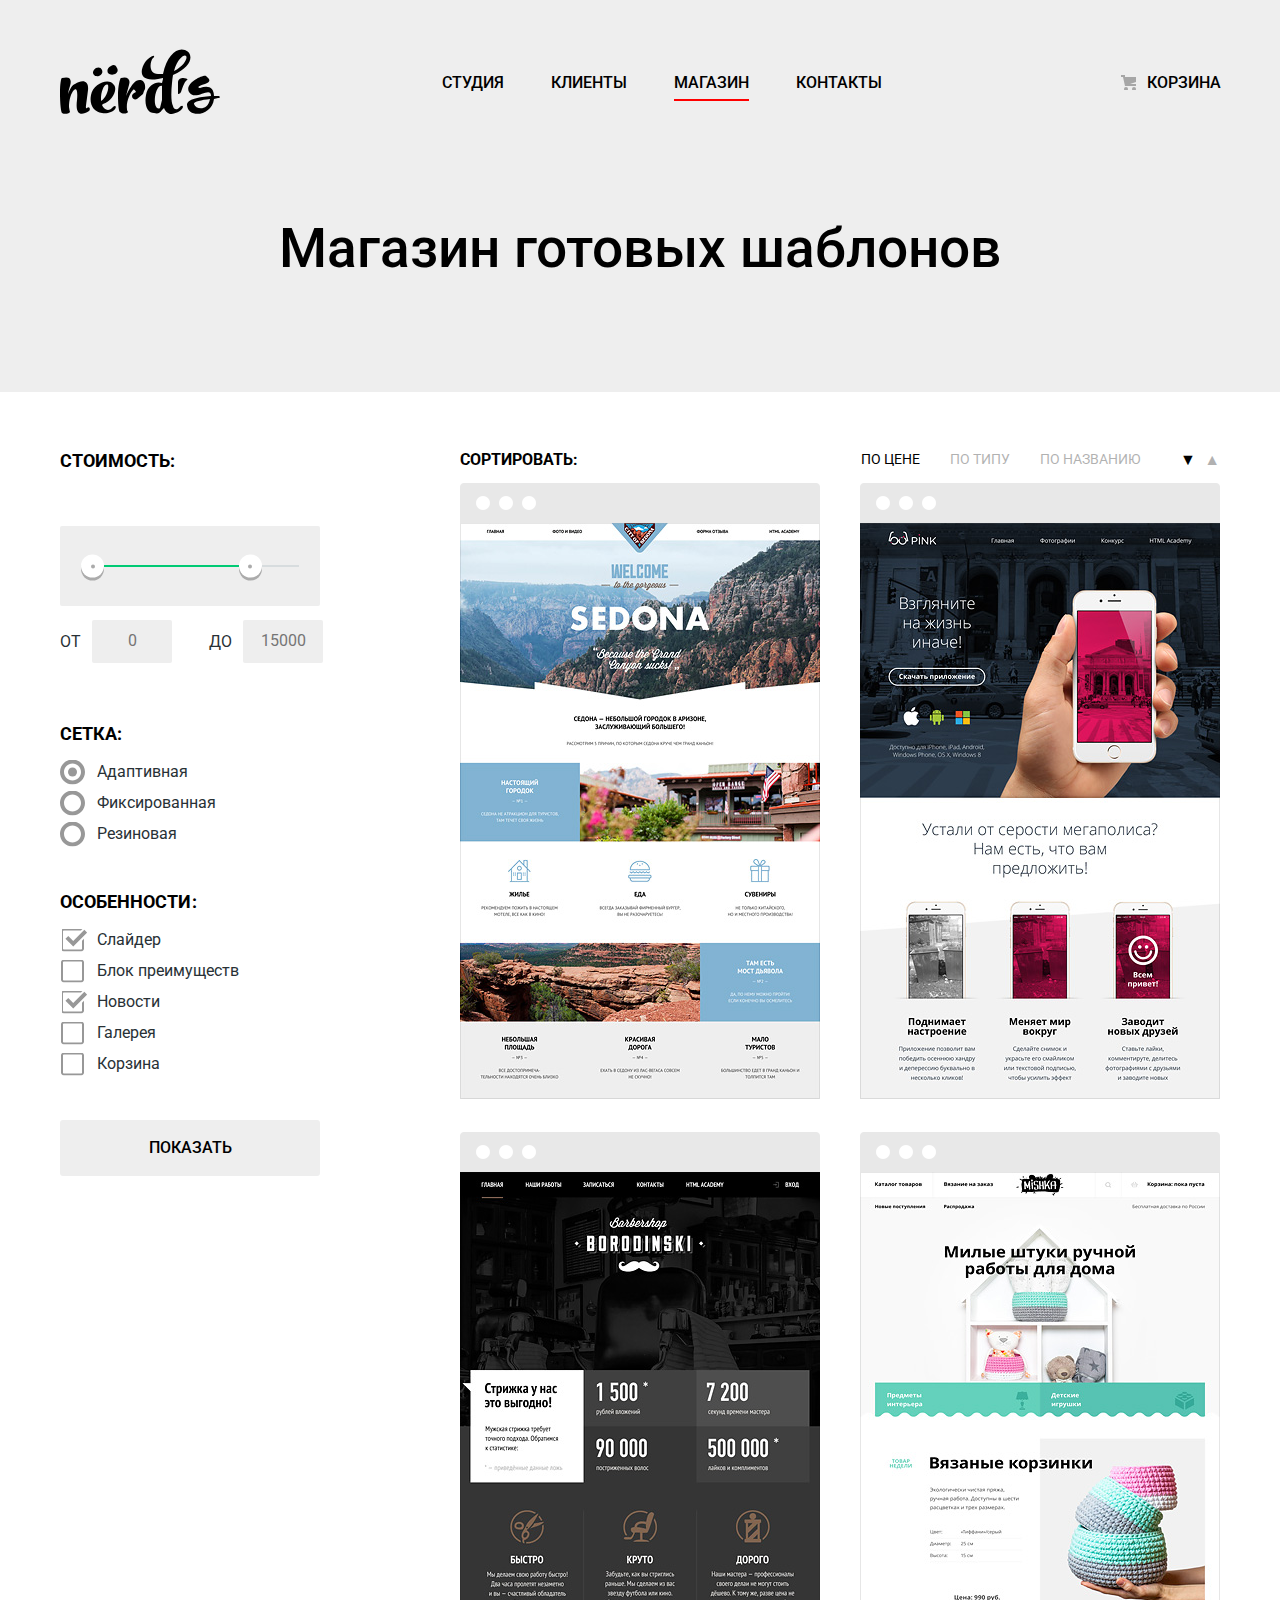
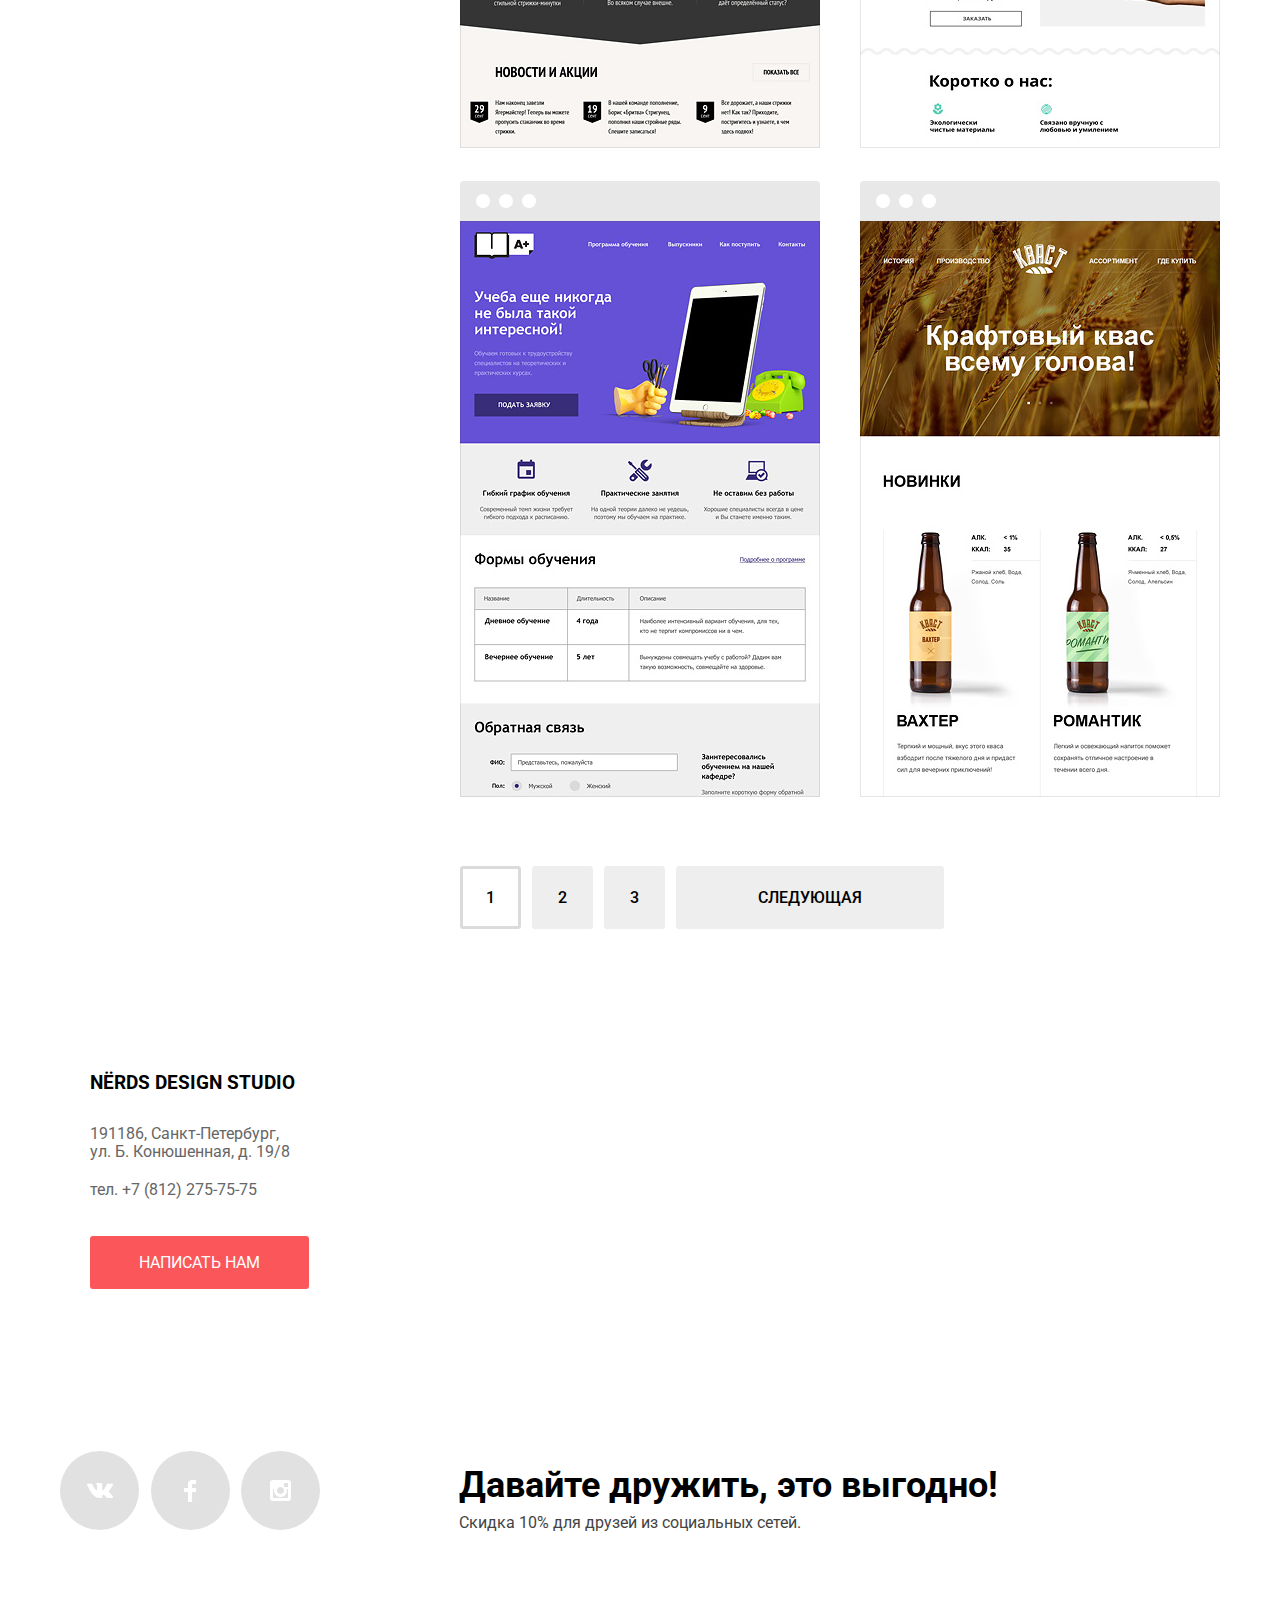
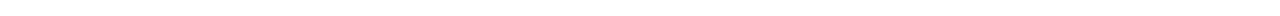
==== commit 371c45b9: "добавил попап" ====
--- a/catalog.html
+++ b/catalog.html
@@ -12,7 +12,7 @@
   <header class="header">
     <nav class="main-navigation centr" aria-label="Навигация на странице">
       <!-- Лого -->
-      <a class="logo"><svg width="160" height="65">
+      <a class="logo" href="index.html"><svg width="160" height="65">
           <path d="M158 49l-4 1c-2 17-26 20-27 6 0-6 12-8 24-9 0-11-16 6-22-4-5-9 15-18 17-16 6 5 3 6-1 8-10 3-6 4-5 4 8-3 14-1 14 8h4c2 0 3 2 0 2zm-8 1c-9 1-17 3-16 5 2 6 14 7 16-5zm-32-5V33c1-7 12-3 9-2-3 2-5 9-6 12-1 2-3 2-3 2zM42 21c2 5-5 8-8 5-2-2-1-5 2-7 2-1 5-1 6 2zm15-2c3 5-5 9-9 5-1-2-1-5 3-7 2-1 4-2 6 2zM29 62c-8 5-14 4-12-11 1-11-1-12-3-10-3 3-5 10-5 17a51 51 0 0 0 1 5c0 1-5 3-8 1-1-1-2-9-2-20 0-9 1-15 2-15 8-2 10 1 8 8a48 48 0 0 0-2 8c2-5 4-9 7-10 8-5 14-3 13 6-2 17-3 19-1 18 2-2 4 1 2 3zm26-2c-2 3-8 5-13 4-8-1-13-8-11-18 2-11 18-18 23-10 4 5-2 16-11 19l-1 1c2 5 7 7 11 2 2-2 4-1 2 2zm-14-8c6-4 8-13 7-16-2-2-6 2-7 12v4zm42-7l-6 5c-2 1-5 0-5-3 0-1 1-3 4-4-1-2-2-3-3-2-3 3-7 12-6 19v1l1 2c0 1-5 3-8 0-1 0-2-6-2-17 0-9 2-17 3-17 6-2 10 1 8 7l-3 11c3-7 7-13 10-15 6-3 10 1 9 8l-1 2-1 3z" />
           <path d="M113 26a87 87 0 0 0-1 8c-1 10-1 19 1 23 0 2 3 5 6 2 3-4 6-2 2 2-2 2-7 4-11 4-3-1-5-3-6-6l-2 2c-2 3-4 4-8 3-6 0-10-7-8-18s11-14 16-12l1-4v-1a97 97 0 0 1-5 1c-24 4-16-15-10-20 7-6 7-2 5-1-3 3-5 16 5 16h5c4-19 14-27 22-24 9 3 8 17-12 25zm-11 25V39v-2c-3-1-6 4-7 11-1 9 2 13 5 11l2-8zm24-44c-1-2-8 1-12 15 10-5 14-13 12-15z" /></svg></a>
       <!-- Меню Сайта-->
@@ -35,7 +35,7 @@
         </li>
       </ul>
     </nav>
-    <h1 class="header-head r-h centr">Магазин готовых шаблонов</h1>
+    <h1 class="header-head reset-h centr">Магазин готовых шаблонов</h1>
   </header>
   <main>
     <section class="container-catalog centr">
@@ -229,13 +229,46 @@
 		<!-- Обертка -->
 		<div class="centr contact-container">
 			<article class="contact-block">
-				<h3 class="r-h">NЁRDS DESIGN STUDIO</h3>
-				<p class="r-p">
+				<h3 class="reset-h">NЁRDS DESIGN STUDIO</h3>
+				<p class="reset-p">
 					191186, Санкт-Петербург,
 					ул. Б. Конюшенная, д. 19/8 
 					<span>тел. <a class="phone" href="tel:+7(812)275-75-75">+7 (812) 275-75-75</a></span>
 				</p>
-				<a href="feed.html" class="btn">Напишите нам</a>
+				<a href="#" class="btn call-modal">Написать нам</a>
+	
+	<!-- Обертка -->
+  <div class="overlay">
+		<!-- Модальное окно -->
+    <div class="modal">
+			<!-- Верхняя часть - Шапка -->
+      <div class="modal__header">
+        <h2 class="modal__head">Напишите нам</h2>
+        <button class="modal__exit">&times;</button>
+			</div>
+			<!-- Форма -->
+      <form action="#" class="modal-form">
+				<!-- Поле -->
+        <label class="modal-form__label">
+          Ваше имя:
+          <input type="text" placeholder="Имя Фамилия" class="modal-form__input">
+				</label>
+				<!-- Поле -->
+        <label class="modal-form__label">
+          Ваш e-mail:
+          <input type="email" placeholder="email@example.com" class="modal-form__input">
+				</label>
+				<!-- Поле -->
+        <label class="modal-form__label">
+          Текст письма:
+          <textarea placeholder="В свободной форме" class="modal-form__input modal-form__textarea"></textarea>
+				</label>
+				<!-- Кнопка -->
+        <button type="submit" class="btn modal-form__btn">ОТПРАВИТЬ</button>
+			</form>
+		</div>
+  </div>
+  
 			</article>
 		</div>
 		<!-- Карта -->
@@ -254,64 +287,13 @@
 		</ul>
 		<p><b>Давайте дружить, это выгодно!</b>Скидка 10% для друзей из социальных сетей.</p>
 	</footer>
-  <div class="modal">
-    <div class="modal-header">
-      <h2 class="">Напишите нам</h2>
-    </div>
-    <form action="post" class="modal-form">
-      <div class="modal-form-group">
-        <p class="modal-form-field">
-          <label for="modal-name" class="modal-form-label" aria-label="Имя пользователя">Ваше имя</label>
-          <input type="text" id="modal-name" class="modal-form-input" placeholder="Имя Фамилия">
-        </p>
-        <p class="modal-form-field">
-          <label for="modal-mail" class="modal-form-label" aria-label="Почта пользователя">Ваш e-mail</label>
-          <input type="email" id="modal-mail" class="modal-form-input" placeholder="email@example.com">
-        </p>
-      </div>
-      <p class="modal-form-field modal-form-field-textarea">
-        <label for="message" class="modal-form-label" aria-label="Введите текст письма">Текст письма</label>
-        <textarea id="message" cols="70" rows="6" placeholder="В свободной форме" class="modal-form-input modal-form-input-textarea"></textarea>
-      </p>
-      <button type="submit" class="btn btn-red" aria-label="Кнопка отправки">Отправить</button>
-    </form>
-  </div>
+  
   <!-- Скрипты -->
 	<script src="https://api-maps.yandex.ru/2.1/?lang=ru_RU" type="text/javascript"></script>
-	<script src="js/script.js"></script>
+  <script src="js/script.js"></script>
+  <script src="js/modal.js"></script>
 </body>
 
 </html>
 
-<!--
-						<label>
-							Адаптивная 
-						</label>
-						<label>
-							Фиксированная <input type="radio" name="question-one" value="fx">
-						</label>
-						<label>
-							Резиновая <input type="radio" name="question-one" value="rb">
-						</label>
-
-
-						<h3 class="grid-lead"></h3>
-						<label>
-							Слайдер <input type="checkbox" name="slider" checked>
-						</label>
-						<label>
-							Блок преимуществ <input type="checkbox" name="advantages">
-						</label>
-						<label>
-							Новости <input type="checkbox" name="news" checked>
-						</label>
-						<label>
-							Галерея <input type="checkbox" name="galery">
-						</label>
-						<label>
-							Корзина <input type="checkbox" name="bin">
-						</label>
-
-						<input type="submit" value="Показать">
-						
-					-->
+
--- a/css/style.css
+++ b/css/style.css
@@ -1,779 +1,803 @@
 @import url('https://fonts.googleapis.com/css?family=Roboto:400,500,700');
+@import url('normalize.css');
 
 html {
-	box-sizing: border-box;
-	padding: 0;
-	margin: 0;
+  box-sizing: border-box;
+  padding: 0;
+  margin: 0;
 }
 
 *,
 *::after,
 *::before {
-	box-sizing: inherit;
+  box-sizing: inherit;
 }
 
 body {
-	/* Базовое семейство шрифтов */
-	font-family: 'Roboto', 'Arial','Segoe UI', Tahoma, sans-serif;
-	/* Базовый цвет шрифтов */
-	color: #283136;
-	/* Базовый размер шрифтов */
-	font-size: 16px;
-	/* Базовое начертание шрифтов */
-	font-weight: 400;
-	/* Базовый фоновый цвет шрифтов */
-	background-color: #ffffff;
-	/* Базовая высота строки */
-	line-height: 1;
+  /* Базовое семейство шрифтов */
+  font-family: 'Roboto', 'Arial', 'Segoe UI', Tahoma, sans-serif;
+  /* Базовый цвет шрифтов */
+  color: #283136;
+  /* Базовый размер шрифтов */
+  font-size: 16px;
+  /* Базовое начертание шрифтов */
+  font-weight: 400;
+  /* Базовый фоновый цвет шрифтов */
+  background-color: #ffffff;
+  /* Базовая высота строки */
+  line-height: 1;
 }
 
 a {
-	/* Убиараем подчеркивание у ссылок */
-	text-decoration: none;
-	/* Наследуем шрифты от body */
-	font-family: inherit;
+  /* Убиараем подчеркивание у ссылок */
+  text-decoration: none;
+  /* Наследуем шрифты от body */
+  font-family: inherit;
 }
 
 img {
-	/* Устанавливаем максимальную ширину для изображении */
-	max-width: 100%;
-	/* Автоматическое подстраивание высоты */
-	height: auto;
-	/* Вертикальное выравнивание по середине */
-	vertical-align: middle;
+  /* Устанавливаем максимальную ширину для изображении */
+  max-width: 100%;
+  /* Автоматическое подстраивание высоты */
+  height: auto;
+  /* Вертикальное выравнивание по середине */
+  vertical-align: middle;
 }
 
 .centr {
-	max-width: 1200px;
-	width: 100%;
-	padding: 0 20px;
-	margin: auto;
+  max-width: 1200px;
+  width: 100%;
+  padding: 0 20px;
+  margin: auto;
 }
 
 .reset-ul {
-	list-style: none;
-	padding: 0;
-	margin: 0;
-	width: 100%;
+  list-style: none;
+  padding: 0;
+  margin: 0;
+  width: 100%;
 }
 
 .reset-h,
 .reset-p {
-	padding: 0;
-	margin: 0;
+  padding: 0;
+  margin: 0;
 }
 
 
 .visually-hidden {
-	position: absolute;
-	width: 1px;
-	height: 1px;
-	margin: -1px;
-	border: 0;
-	padding: 0;
-	clip: rect(0 0 0 0);
-	overflow: hidden;
+  position: absolute;
+  width: 1px;
+  height: 1px;
+  margin: -1px;
+  border: 0;
+  padding: 0;
+  clip: rect(0 0 0 0);
+  overflow: hidden;
 }
 
 /*Состояния Логотипа*/
 
 .logo:hover {
-	opacity: 0.8;
+  opacity: 0.8;
 }
 
 .logo:active {
-	opacity: 0.3;
+  opacity: 0.3;
 }
 
 /*Состояния Меню*/
 
 .site-navigation a,
 .user-navigation a {
-	display: inline-block;
-	position: relative;
+  display: inline-block;
+  position: relative;
 }
 
 .site-navigation a:hover,
 .user-navigation a:hover {
-	color: #fb565a;
+  color: #fb565a;
 }
 
 .site-navigation a:active,
 .user-navigation a:active {
-	opacity: 0.3;
-	color: #000000;
+  opacity: 0.3;
+  color: #000000;
 }
 
 .btn {
-	display: inline-block;
-	max-width: 160px;
-	width: 100%;
-	text-align: center;
-	border-radius: 3px;
-	padding: 19px 10px 18px;
-	color: #ffffff;
-	/* Временно */
-	background-color: #fb565a;
+  display: inline-block;
+  max-width: 160px;
+  width: 100%;
+  text-align: center;
+  border-radius: 3px;
+  padding: 19px 10px 18px;
+  color: #ffffff;
+  /* Временно */
+  background-color: #fb565a;
 }
 
 /*Состояния кнопок*/
 
 .filters-form .btn:hover {
-	background-color: #dfdfdf;
+  background-color: #dfdfdf;
 }
 
 .filters-form .btn:active,
 .filters-form .btn:focus {
-	box-shadow: inset 0 3px 0 rgba(0, 1, 1, 0.1);
-	background-color: #d5d5d5;
-	color:#959595;
+  box-shadow: inset 0 3px 0 rgba(0, 1, 1, 0.1);
+  background-color: #d5d5d5;
+  color: #959595;
 }
 
 
 
 .sort-type a:hover,
 .sort-dir a:hover {
-	opacity: 0.6;
+  opacity: 0.6;
 }
 
 .sort-type a:active,
-.sort-dir a:active
- {
-	opacity: 1;
+.sort-dir a:active {
+  opacity: 1;
 }
 
 .hero .btn:hover,
 .social a:hover,
 .project .btn:hover,
-.contact-block .btn:hover
- {
-	background-color: #e74246;
+.contact-block .btn:hover {
+  background-color: #e74246;
 }
 
 .hero .btn:active,
 .project .btn:active,
 .social a:active,
 .contact-block .btn:active {
-	box-shadow: inset 0 3px 0 rgba(0, 1, 1, 0.1);
-	background-color: #d7373b;
-} 
+  box-shadow: inset 0 3px 0 rgba(0, 1, 1, 0.1);
+  background-color: #d7373b;
+}
 
 .social-icon:active img {
-	opacity: 0.3;
+  opacity: 0.3;
 }
 
 .pagination-item a:hover,
 .next a:hover {
-	background-color: #dfdfdf;
+  background-color: #dfdfdf;
 }
 
 .pagination-item a:active,
 .next a:active {
-	box-shadow: inset 0 3px 0 rgba(0, 1, 1, 0.1);
-	color: #959595;
+  box-shadow: inset 0 3px 0 rgba(0, 1, 1, 0.1);
+  color: #959595;
 }
 
 .btn-red {
-	background-color: #fb565a;
+  background-color: #fb565a;
 }
 
 .btn-red:hover {
-	background-color: #e74246;
+  background-color: #e74246;
 }
 
 .btn-red:active {
-	background-color: #d7373b;
-	box-shadow: inset 0 3px 0 rgba(0, 1, 1, 0.1);
-	color: #E37376;
+  background-color: #d7373b;
+  box-shadow: inset 0 3px 0 rgba(0, 1, 1, 0.1);
+  color: #E37376;
 }
 
 
 .btn-green {
-	background-color: #00ca74;
+  background-color: #00ca74;
 }
 
 .btn-green:hover {
-	background-color: #00bc6c;
+  background-color: #00bc6c;
 }
 
 .btn-green:active {
-	box-shadow: inset 0 3px 0 rgba(0, 1, 1, 0.1);
-	background-color: #00aa62;
-	color: #4CC491;
+  box-shadow: inset 0 3px 0 rgba(0, 1, 1, 0.1);
+  background-color: #00aa62;
+  color: #4CC491;
 }
 
 .btn-yellow {
-	background-color: #efc84a;;
+  background-color: #efc84a;
+  ;
 }
 
 .btn-yellow:hover {
-	background-color: #eab534;;
+  background-color: #eab534;
+  ;
 }
 
 .btn-yellow:active {
-	background-color: #e5a722;
-	box-shadow: inset 0 3px 0 rgba(0, 1, 1, 0.1);
-	color: #EDC164;
+  background-color: #e5a722;
+  box-shadow: inset 0 3px 0 rgba(0, 1, 1, 0.1);
+  color: #EDC164;
 }
 
 .works-list a:hover {
+  opacity: 1;
+}
+
+.works-list a:active {
+  opacity: 0.1;
+}
+
+.modal__exit:hover {
 	opacity: 1;
 }
 
-.works-list a:active {
+.modal__exit:active {
 	opacity: 0.1;
+}
+
+
+.modal-form__input:hover {
+	border: 2px solid #b4b9bb;
+}
+
+.modal-form__input:focus {
+	border: 2px solid #000000;
+}
+
+
+.modal-form__input:invalid {
+	border: 2px solid #e74246;
 }
 
 /* Стили для шапки */
 .header {
-	background-color: #eeeeee;
-	padding-top: 49px;
+  background-color: #eeeeee;
+  padding-top: 49px;
 }
 
 .main-navigation {
-	display: flex;
-	justify-content: space-between;
-	padding-bottom: 18px;
+  display: flex;
+  justify-content: space-between;
+  padding-bottom: 18px;
 }
 
 .user-navigation {
-	max-width: 117px;
-	align-items: center;
-	display: flex;
-	position: relative;
-	font: inherit;
-} 
-
-.user-navigation a{
-	margin-left: 44px;
+  max-width: 117px;
+  align-items: center;
+  display: flex;
+  position: relative;
+  font: inherit;
+}
+
+.user-navigation a {
+  margin-left: 44px;
 }
 
 .user-navigation .svg {
-	position: absolute;
-	left: -26px;
+  position: absolute;
+  left: -26px;
 }
 
 .site-navigation {
-	max-width: 440px;
-	display: flex;
-	justify-content: space-between;
-	align-items: center;
-	
+  max-width: 440px;
+  display: flex;
+  justify-content: space-between;
+  align-items: center;
+
 }
 
 .site-navigation a,
 .user-navigation a {
-	color: #000000;
-	font-weight: 500;
-	text-transform: uppercase;
+  color: #000000;
+  font-weight: 500;
+  text-transform: uppercase;
 }
 
 .menu-active {
-	position:relative;
+  position: relative;
 }
 
 .menu-active::after {
-	position: absolute ;
-	content: '';
-	left: 0;
-	bottom: -10px;
-	width: 100%;
-	height: 2px;
-	background-color: red;
-}
-
-.basket svg{
-	position: absolute;
-	left: 0px;
+  position: absolute;
+  content: '';
+  left: 0;
+  bottom: -10px;
+  width: 100%;
+  height: 2px;
+  background-color: red;
+}
+
+.basket svg {
+  position: absolute;
+  left: 0px;
 }
 
 .header-head {
-	color: #000000;
-	font-size: 55px;
-	font-weight: 500;
-	padding-top: 86px;
-	padding-bottom: 116px;
-	margin: auto;
-	text-align: center;
-}
+  color: #000000;
+  font-size: 55px;
+  font-weight: 500;
+  padding-top: 86px;
+  padding-bottom: 116px;
+  margin: auto;
+  text-align: center;
+}
+
 /*=======Slider=========*/
 .hero {
-	background-color: #eeeeee;
+  background-color: #eeeeee;
 }
 
 .hero-list {
-	margin: auto;
+  margin: auto;
 }
 
 .hero-list li {
-	min-height: 430px;
-	padding-top: 86px;
-	padding-bottom: 80px;
+  min-height: 430px;
+  padding-top: 86px;
+  padding-bottom: 80px;
 }
 
 .hero-list li:nth-child(1) {
-	background: url('../img/nerds-index-slide1.png') no-repeat right center;
+  background: url('../img/nerds-index-slide1.png') no-repeat right center;
 }
 
 .hero-list li:nth-child(2) {
-	background: url('../img/nerds-index-slide2.png') no-repeat right center;
+  background: url('../img/nerds-index-slide2.png') no-repeat right center;
 }
 
 .hero-list li:nth-child(3) {
-	background: url('../img/nerds-index-slide3.png') no-repeat right center;
+  background: url('../img/nerds-index-slide3.png') no-repeat right center;
 }
 
 .hero-list h2 {
-	color: #000000;
-	font-size: 55px;
-	font-weight: 500;
-	line-height: 55px;
-	margin-bottom: 27px;
+  color: #000000;
+  font-size: 55px;
+  font-weight: 500;
+  line-height: 55px;
+  margin-bottom: 27px;
 }
 
 .hero-list p {
-	line-height: 24px;
-	margin-bottom: 42px;
+  line-height: 24px;
+  margin-bottom: 42px;
 }
 
 .hero-list .btn {
-	max-width: 240px;
+  max-width: 240px;
 }
 
 /* Стили для Услуг */
 .main-services {
-	padding-top: 80px;
-	padding-bottom: 80px;
-	border-bottom: 2px solid #eeeeee;
+  padding-top: 80px;
+  padding-bottom: 80px;
+  border-bottom: 2px solid #eeeeee;
 }
 
 .services-list {
-	display: flex;
-	justify-content: space-between;
-	max-width: 1100px;
+  display: flex;
+  justify-content: space-between;
+  max-width: 1100px;
 }
 
 .services-list li {
-	max-width: 300px;
+  max-width: 300px;
 }
 
 .services-list img {
-	margin-bottom: 26px;
+  margin-bottom: 26px;
 }
 
 .services-list h3 {
-	text-transform: uppercase;
-	color: #000000;
-	font-weight: 700;
-	font-size: 24px;
-	margin-bottom: 26px;
+  text-transform: uppercase;
+  color: #000000;
+  font-weight: 700;
+  font-size: 24px;
+  margin-bottom: 26px;
 }
 
 .services-list p {
-	line-height: 24px;
-	margin-bottom: 35px;
+  line-height: 24px;
+  margin-bottom: 35px;
 }
 
 /* Стили для О нас */
 .about {
-	display: flex;
-	justify-content: space-between;
-	padding-top: 40px;
-	padding-bottom: 76px;
-	border-bottom: 2px solid #eee;
+  display: flex;
+  justify-content: space-between;
+  padding-top: 40px;
+  padding-bottom: 76px;
+  border-bottom: 2px solid #eee;
 }
 
 .about .item:nth-child(1) {
-	max-width: 660px;
-	width: 100%;
+  max-width: 660px;
+  width: 100%;
 
 }
 
 .about .item:nth-child(2) {
-	max-width: 360px;
-	width: 100%;
+  max-width: 360px;
+  width: 100%;
 }
 
 .about h2 {
-	color: #000000;
-	font-size: 45px;
-	font-weight: 500;
-	line-height: 45px;
-	margin-bottom: 35px;
-	margin-top: 40px;
+  color: #000000;
+  font-size: 45px;
+  font-weight: 500;
+  line-height: 45px;
+  margin-bottom: 35px;
+  margin-top: 40px;
 }
 
 .about p {
-	line-height: 24px;
-	margin-bottom: 47px;
+  line-height: 24px;
+  margin-bottom: 47px;
 }
 
 .about h4 {
-	text-transform: uppercase;
-	color: #000000;
-	font-weight: 700;
-	margin-bottom: 49px;
+  text-transform: uppercase;
+  color: #000000;
+  font-weight: 700;
+  margin-bottom: 49px;
 }
 
 .about-list li {
-	position: relative;
-	padding-left: 35px;
+  position: relative;
+  padding-left: 35px;
 }
 
 .about-list li:not(:last-child) {
-	margin-bottom: 35px;
+  margin-bottom: 35px;
 }
 
 .about-list li::before {
-	position: absolute;
-	content: '';
-	left: 0;
-	top: 50%;
-	transform: translateY(-50%);
-	width: 25px;
-	height: 2px;
-	background-color: #fb565a;
+  position: absolute;
+  content: '';
+  left: 0;
+  top: 50%;
+  transform: translateY(-50%);
+  width: 25px;
+  height: 2px;
+  background-color: #fb565a;
 }
 
 .about img {
-	display: block;
-	margin-bottom: 46px;
+  display: block;
+  margin-bottom: 46px;
 }
 
 .about-stats {
-	display: flex;
-	justify-content: space-between;
+  display: flex;
+  justify-content: space-between;
 }
 
 .about-stats li {
-	width: 30%;
+  width: 30%;
 }
 
 .about-stats span {
-	display: block;
+  display: block;
 }
 
 .about-stats .number {
-	margin-bottom: 27px;
-	color: #000000;
-	font-size: 45px;
-	font-weight: 700;
+  margin-bottom: 27px;
+  color: #000000;
+  font-size: 45px;
+  font-weight: 700;
 }
 
 .about-stats .name {
-	line-height: 18px;
+  line-height: 18px;
 }
 
 /* Стили для Проекты */
 .works {
-	padding-top: 46px;
-	padding-bottom: 44px;
-	margin-bottom: 80px;
-	border-bottom: 2px solid #eee;
+  padding-top: 46px;
+  padding-bottom: 44px;
+  margin-bottom: 80px;
+  border-bottom: 2px solid #eee;
 }
 
 .works-list {
-	display: flex;
-	justify-content: space-between;
-	align-items: center;
-	max-width: 1080px;
+  display: flex;
+  justify-content: space-between;
+  align-items: center;
+  max-width: 1080px;
 }
 
 .works-list a {
-	opacity: 0.2;
+  opacity: 0.2;
 }
 
 /* Стили для Контакты */
 .contact-container {
-	position: relative;
+  position: relative;
 }
 
 .contact-block {
-	position: absolute;
-	left: 0;
-	top: 54px;
-	max-width: 319px;
-	width: 100%;
-	border-radius: 2px;
-	background-color: #ffffff;
-	padding: 54px 50px 47px;
-	z-index: 2;
+  position: absolute;
+  left: 0;
+  top: 54px;
+  max-width: 319px;
+  width: 100%;
+  border-radius: 2px;
+  background-color: #ffffff;
+  padding: 54px 50px 47px;
+  z-index: 2;
 }
 
 .contact-block h3 {
-	font-weight: 700;
-	color: #000000;
-	text-transform: uppercase;
-	margin-bottom: 32px;
+  font-weight: 700;
+  color: #000000;
+  text-transform: uppercase;
+  margin-bottom: 32px;
 }
 
 .contact-block p {
-	margin-bottom: 37px;
-	color: #666666;
-	line-height: 18px;
-	padding-right: 18px;
+  margin-bottom: 37px;
+  color: #666666;
+  line-height: 18px;
+  padding-right: 18px;
 }
 
 .contact-block span {
-	display: block;
-	margin-top: 20px;
+  display: block;
+  margin-top: 20px;
 }
 
 .contact-block .phone {
-	color: inherit;
+  color: inherit;
 }
 
 .contact-block .btn {
-	max-width: 219px;
-	text-transform: uppercase;
+  max-width: 219px;
+  text-transform: uppercase;
 }
 
 .map {
-	height: 416px;
-	width: 100%;
-}
-
-/* Стили для Подвал */ 
+  height: 416px;
+  width: 100%;
+}
+
+/* Стили для Подвал */
 
 .footer {
-	display: flex;
-	padding-top: 69px;
-	padding-bottom: 69px;
-	
+  display: flex;
+  padding-top: 69px;
+  padding-bottom: 69px;
+
 }
 
 .social {
-	max-width: 260px;
-	display: flex;
-	justify-content: space-between;
-	margin-right: 139px;
+  max-width: 260px;
+  display: flex;
+  justify-content: space-between;
+  margin-right: 139px;
 }
 
 .social a {
-	display: flex;
-	justify-content: center;
-	align-items: center;
-	width: 79px;
-	height: 79px;
-	border-radius: 50%;
-	background-color: #e1e1e1;
+  display: flex;
+  justify-content: center;
+  align-items: center;
+  width: 79px;
+  height: 79px;
+  border-radius: 50%;
+  background-color: #e1e1e1;
 }
 
 .footer p {
-	color: #444444;
+  color: #444444;
 }
 
 .footer b {
-	display: block;
-	margin-bottom: 12px;
-	color: #000000;
-	font-size: 36px;
-	font-weight: 700;
+  display: block;
+  margin-bottom: 12px;
+  color: #000000;
+  font-size: 36px;
+  font-weight: 700;
 }
 
 /*Каталог*/
 
 /* Стили для Фильтры */
 .filters {
-	max-width: 260px;
-	width: 100%;
+  max-width: 260px;
+  width: 100%;
 }
 
 /* Стили для Логической обертки формы */
 .filters fieldset {
-	padding: 0;
-	margin: 0;
-	border: 0;
+  padding: 0;
+  margin: 0;
+  border: 0;
 }
 
 .filters .filters-form__price {
-	margin-bottom: 62px;
+  margin-bottom: 62px;
 }
 
 .filters .filters-form__grid {
-	margin-bottom: 51px;
+  margin-bottom: 51px;
 }
 
 .filters .filters-form__features {
-	margin-bottom: 48px;
+  margin-bottom: 48px;
 }
 
 /* Стили для  Заголовков формы*/
 .filters legend {
-	font-weight: 700;
-	color: #000000;
-	letter-spacing: 0.05px;
-	font-size: 18px;
-	text-transform: uppercase;
-	margin-bottom: 21px;
+  font-weight: 700;
+  color: #000000;
+  letter-spacing: 0.05px;
+  font-size: 18px;
+  text-transform: uppercase;
+  margin-bottom: 21px;
 }
 
 .filters-form__price legend {
-	margin-bottom: 56px;
+  margin-bottom: 56px;
 }
 
 /* Стили для  Лейблов */
 label {
-	display: block;
-	padding-left: 37px;
-	position: relative;
-	cursor: pointer;
+  display: block;
+  padding-left: 37px;
+  position: relative;
+  cursor: pointer;
 }
 
 label:not(:last-child) {
-	margin-bottom: 15px;
+  margin-bottom: 15px;
 }
 
 /* Стили для  Радио-кнопок*/
 .radio {
-	position: absolute;
-	content: '';
-	left: 0;
-	top: 50%;
-	transform: translateY(-50%);
-	background-color: #ffffff;
-	width: 25px;
-	height: 25px;
-	background: url('../img/radio-off.svg') no-repeat center;
-	opacity: 0.4;
-}
-
-input:hover + .radio {
-	opacity: 1;
+  position: absolute;
+  content: '';
+  left: 0;
+  top: 50%;
+  transform: translateY(-50%);
+  background-color: #ffffff;
+  width: 25px;
+  height: 25px;
+  background: url('../img/radio-off.svg') no-repeat center;
+  opacity: 0.4;
+}
+
+input:hover+.radio {
+  opacity: 1;
 }
 
 .input:checked+.radio {
-	background: url('../img/radio-on.svg') no-repeat center;
+  background: url('../img/radio-on.svg') no-repeat center;
 }
 
 /* Стили для  Чекбоксов*/
 .checkbox {
-	position: absolute;
-	content: '';
-	left: 0;
-	top: 50%;
-	transform: translateY(-50%);
-	background-color: #ffffff;
-	width: 25px;
-	height: 25px;
-	background: url('../img/checkbox-off.svg') no-repeat center;
-	opacity: 0.4;
-}
-
-.input:hover + .checkbox {
-	opacity: 1;
+  position: absolute;
+  content: '';
+  left: 0;
+  top: 50%;
+  transform: translateY(-50%);
+  background-color: #ffffff;
+  width: 25px;
+  height: 25px;
+  background: url('../img/checkbox-off.svg') no-repeat center;
+  opacity: 0.4;
+}
+
+.input:hover+.checkbox {
+  opacity: 1;
 }
 
 .input:checked+.checkbox {
-	background: url('../img/checkbox-on.svg') no-repeat center;
-	left: 2px;
+  background: url('../img/checkbox-on.svg') no-repeat center;
+  left: 2px;
 }
 
 
 .container-catalog {
-	display: flex;
-	justify-content: space-between;
-	padding-top: 60px;
+  display: flex;
+  justify-content: space-between;
+  padding-top: 60px;
 }
 
 /* Стили для слайдера  СТОИМОСТЬ*/
 .range-wrap {
-	padding: 39px 21px;
-	border-radius: 2px;
-	margin-bottom: 14px;
-	background-color: #eeeeee;
+  padding: 39px 21px;
+  border-radius: 2px;
+  margin-bottom: 14px;
+  background-color: #eeeeee;
 }
 
 .range-content {
-	height: 2px;
-	position: relative;
-	width: 100%;
-	background-color: #d7dcde;
+  height: 2px;
+  position: relative;
+  width: 100%;
+  background-color: #d7dcde;
 }
 
 .range-line {
-	position: absolute;
-	left: 0;
-	top: 0;
-	content: '';
-	width: 80%;
-	height: 100%;
-	background-color: #00ca74;
+  position: absolute;
+  left: 0;
+  top: 0;
+  content: '';
+  width: 80%;
+  height: 100%;
+  background-color: #00ca74;
 }
 
 .range-button {
-	position: absolute;
-	top: 50%;
-	left: 0%;
-	transform: translateY(-50%);
-	width: 23px;
-	height: 23px;
-	border-radius: 50%;
-	background-color: #ffffff;
-	box-shadow: 0 3px 0 #ababab;
-	position: relative;
-	border: 0;
-	outline: none;
+  position: absolute;
+  top: 50%;
+  left: 0%;
+  transform: translateY(-50%);
+  width: 23px;
+  height: 23px;
+  border-radius: 50%;
+  background-color: #ffffff;
+  box-shadow: 0 3px 0 #ababab;
+  position: relative;
+  border: 0;
+  outline: none;
 }
 
 .range-button:nth-child(3) {
-	left: 60%;
+  left: 60%;
 }
 
 .range-button::after {
-	position: absolute;
-	content: '';
-	top: 50%;
-	left: 50%;
-	transform: translate(-50%, -50%);
-	width: 4px;
-	height: 4px;
-	border-radius: 50%;
-	background-color: #ababab;
+  position: absolute;
+  content: '';
+  top: 50%;
+  left: 50%;
+  transform: translate(-50%, -50%);
+  width: 4px;
+  height: 4px;
+  border-radius: 50%;
+  background-color: #ababab;
 }
 
 .range-cost {
-	display: flex;
-	justify-content: space-between;
-	align-items: flex-start;
+  display: flex;
+  justify-content: space-between;
+  align-items: flex-start;
 }
 
 .range-cost label {
-	max-width: 111px;
-	display: flex;
-	align-items: center;
-	justify-content: space-between;
-	padding: 0;
-	margin: 0;
-	text-transform: uppercase;
+  max-width: 111px;
+  display: flex;
+  align-items: center;
+  justify-content: space-between;
+  padding: 0;
+  margin: 0;
+  text-transform: uppercase;
 }
 
 .range-cost input {
-	width: 80px;
-	text-align: center;
-	padding: 12px 16px 13px;
-	border: none;
-	background-color: #eeeeee;
-	border-radius: 2px;
-	margin-left: 11px;
-	-moz-appearance: textfield;
-	appearance: textfield;
+  width: 80px;
+  text-align: center;
+  padding: 12px 16px 13px;
+  border: none;
+  background-color: #eeeeee;
+  border-radius: 2px;
+  margin-left: 11px;
+  -moz-appearance: textfield;
+  appearance: textfield;
 }
 
 .range-cost input::-webkit-inner-spin-button,
 .range-cost input::-webkit-outer-spin-button {
-	-webkit-appearance: none;
+  -webkit-appearance: none;
 }
 
 
 /* Стили для  Кнопки*/
 .filters-form .btn {
-	max-width: 260px;
-	color: #000000;
-	background-color: #eeeeee;
-	border: 0;
-	font-weight: 500;
-	outline: none;
+  max-width: 260px;
+  color: #000000;
+  background-color: #eeeeee;
+  border: 0;
+  font-weight: 500;
+  outline: none;
 }
 
 
@@ -782,147 +806,247 @@
 
 
 .catalog-content {
-	max-width: 760px;
-	width: 100%;
-	justify-content: flex-end;
+  max-width: 760px;
+  width: 100%;
+  justify-content: flex-end;
 }
 
 .sort {
-	display: flex;
-	margin-bottom: 15px;
-	align-items: flex-start;
+  display: flex;
+  margin-bottom: 15px;
+  align-items: flex-start;
 }
 
 .sort h4 {
-	text-transform: uppercase;
-	font-weight: 700;
-	color: #000000;
-	vertical-align: top;
+  text-transform: uppercase;
+  font-weight: 700;
+  color: #000000;
+  vertical-align: top;
 }
 
 .sort-type {
-	display: flex;
-	justify-content: space-between;
-	max-width: 280px;
-	margin-left: auto;
+  display: flex;
+  justify-content: space-between;
+  max-width: 280px;
+  margin-left: auto;
 }
 
 .sort-type a {
-	display: block;
-	text-transform: uppercase;
-	color: #000000;
-	font-size: 14px;
-	opacity: 0.3;
+  display: block;
+  text-transform: uppercase;
+  color: #000000;
+  font-size: 14px;
+  opacity: 0.3;
 }
 
 .sort-dir {
-	display: flex;
-	align-items: center;
-	justify-content: space-between;
-	max-width: 40px;
-	width: 100%;
-	margin-left: 39px;
-	
+  display: flex;
+  align-items: center;
+  justify-content: space-between;
+  max-width: 40px;
+  width: 100%;
+  margin-left: 39px;
+
 }
 
 .sort-dir a {
-	color: #000000;
-	opacity: 0.3;
+  color: #000000;
+  opacity: 0.3;
 }
 
 .sort .sort-active {
-	opacity: 1;
+  opacity: 1;
 }
 
 .projects-list {
-	display: flex;
-	justify-content: space-between;
-	flex-wrap: wrap;
+  display: flex;
+  justify-content: space-between;
+  flex-wrap: wrap;
 }
 
 .project {
-	max-width: 360px;
-	width: 100%;
-	margin-bottom: 33px;
-	display: flex;
-	flex-direction: column;
-	position: relative;
-	overflow: hidden;
+  max-width: 360px;
+  width: 100%;
+  margin-bottom: 33px;
+  display: flex;
+  flex-direction: column;
+  position: relative;
+  overflow: hidden;
 }
 
 .project-wrap {
-	position: absolute;
-	bottom: 0;
-	left: 0;
-	background-color: #eeeeee;
-	text-align: center;
-	padding: 35px 60px 43px;
-	transform: translateY(260px);
+  position: absolute;
+  bottom: 0;
+  left: 0;
+  background-color: #eeeeee;
+  text-align: center;
+  padding: 35px 60px 43px;
+  transform: translateY(260px);
 }
 
 .project:hover .project-wrap {
-	transform: translateY(0px);
-	transition: all linear 0.5s;
+  transform: translateY(0px);
+  transition: all linear 0.5s;
 }
 
 .project:hover img:first-child {
-	opacity: 1;
+  opacity: 1;
 }
 
 .project h3 {
-	text-transform: uppercase;
-	font-weight: 700;
-	margin-bottom: 25px;
-	font-size: 18px;
-	color: #000000;
+  text-transform: uppercase;
+  font-weight: 700;
+  margin-bottom: 25px;
+  font-size: 18px;
+  color: #000000;
 
 }
 
 .project p {
-	line-height: 18px;
-	margin-bottom: 30px;
+  line-height: 18px;
+  margin-bottom: 30px;
 }
 
 .project .btn {
-	max-width: 200px;
+  max-width: 200px;
 }
 
 .project img:first-child {
-	opacity: 0.12;
+  opacity: 0.12;
 }
 
 /*Пагинация*/
 
 .pagination-list {
-	display: flex;
-	padding-top: 60px;
-	padding-bottom: 60px;
+  display: flex;
+  padding-top: 60px;
+  padding-bottom: 60px;
 }
 
 .pagination-item,
 .pagination-item-current {
-	font: inherit;
-	text-transform: uppercase;
-	font-weight: 500;
-	font-size: 16px;
-	margin-right: 11px;
+  font: inherit;
+  text-transform: uppercase;
+  font-weight: 500;
+  font-size: 16px;
+  margin-right: 11px;
 }
 
 
 .pagination-item-current a {
-	padding: 19px 23px;
-	border: 3px solid #dbdbdb;
-	color: #000000;
-	border-radius: 3px;
+  padding: 19px 23px;
+  border: 3px solid #dbdbdb;
+  color: #000000;
+  border-radius: 3px;
 }
 
 .pagination-item a {
-	background-color: #eeeeee;
-	padding: 22px 26px;
-	color: #000000;
-	border-radius: 3px;
+  background-color: #eeeeee;
+  padding: 22px 26px;
+  color: #000000;
+  border-radius: 3px;
 }
 
 .next a {
-	padding: 22px 82px;
+  padding: 22px 82px;
+}
+
+/* Модальное окно */
+.modal {
+  max-width: 960px;
+  width: 100%;
+  padding: 73px 90px 84px 100px;
+  box-shadow: 0 20px 40px rgba(0, 1, 1, 0.75);
+	background-color: #ffffff;
+	/* Анимация  */
+	animation: fadeInDown 1s ease;
+}
+
+/* Шапка Модального окна */
+.modal__header {
+  display: flex;
+  justify-content: space-between;
+}
+
+/* Кнопка выхода Модального окна */
+.modal__exit {
+  border: 0;
+  background-color: transparent;
+  font-size: 55px;
+  color: #FB565A;
+  opacity: 0.3;
+  outline: none;
+}
+
+/* Форма Модального окна */
+.modal-form {
+  display: flex;
+  flex-wrap: wrap;
+  justify-content: space-between;
+}
+
+/* Лэйбл Модального окна */
+.modal-form__label {
+  width: 48%;
+  display: flex;
+  flex-direction: column;
+  padding: 0;
+  font-weight: 700;
+}
+
+
+.modal-form__label:nth-child(3) {
+  width: 100%;
+}
+
+/* Поле Модального окна */
+.modal-form__input {
+  border: 2px solid #d7dcde;
+  color: rgba(68, 68, 68, 0.5);
+  padding: 18px 16px;
+  margin-top: 12px;
+  outline: none;
+}
+
+/*  Текстовое поле Модального окна */
+.modal-form__textarea {
+  resize: none;
+  min-height: 118px;
+}
+
+/*  Кнопка Модального окна */
+
+.modal-form__btn {
+  width: 260px;
+  border: 0;
+}
+
+.overlay {
+	position: fixed;
+	left: 0;
+	right: 0;
+	bottom: 0;
+	top: 0;
+	/* background-color: #000000; */
+	display: none;
+	align-items: center;
+	justify-content: center;
+	z-index: 30;
+	width: 100%;
+	height: 100%;
+	
+}
+
+@keyframes fadeInDown {
+  from {
+    opacity: 0;
+    -webkit-transform: translate3d(0, -100%, 0);
+    transform: translate3d(0, -100%, 0);
+  }
+
+  to {
+    opacity: 1;
+    -webkit-transform: translate3d(0, 0, 0);
+    transform: translate3d(0, 0, 0);
+  }
 }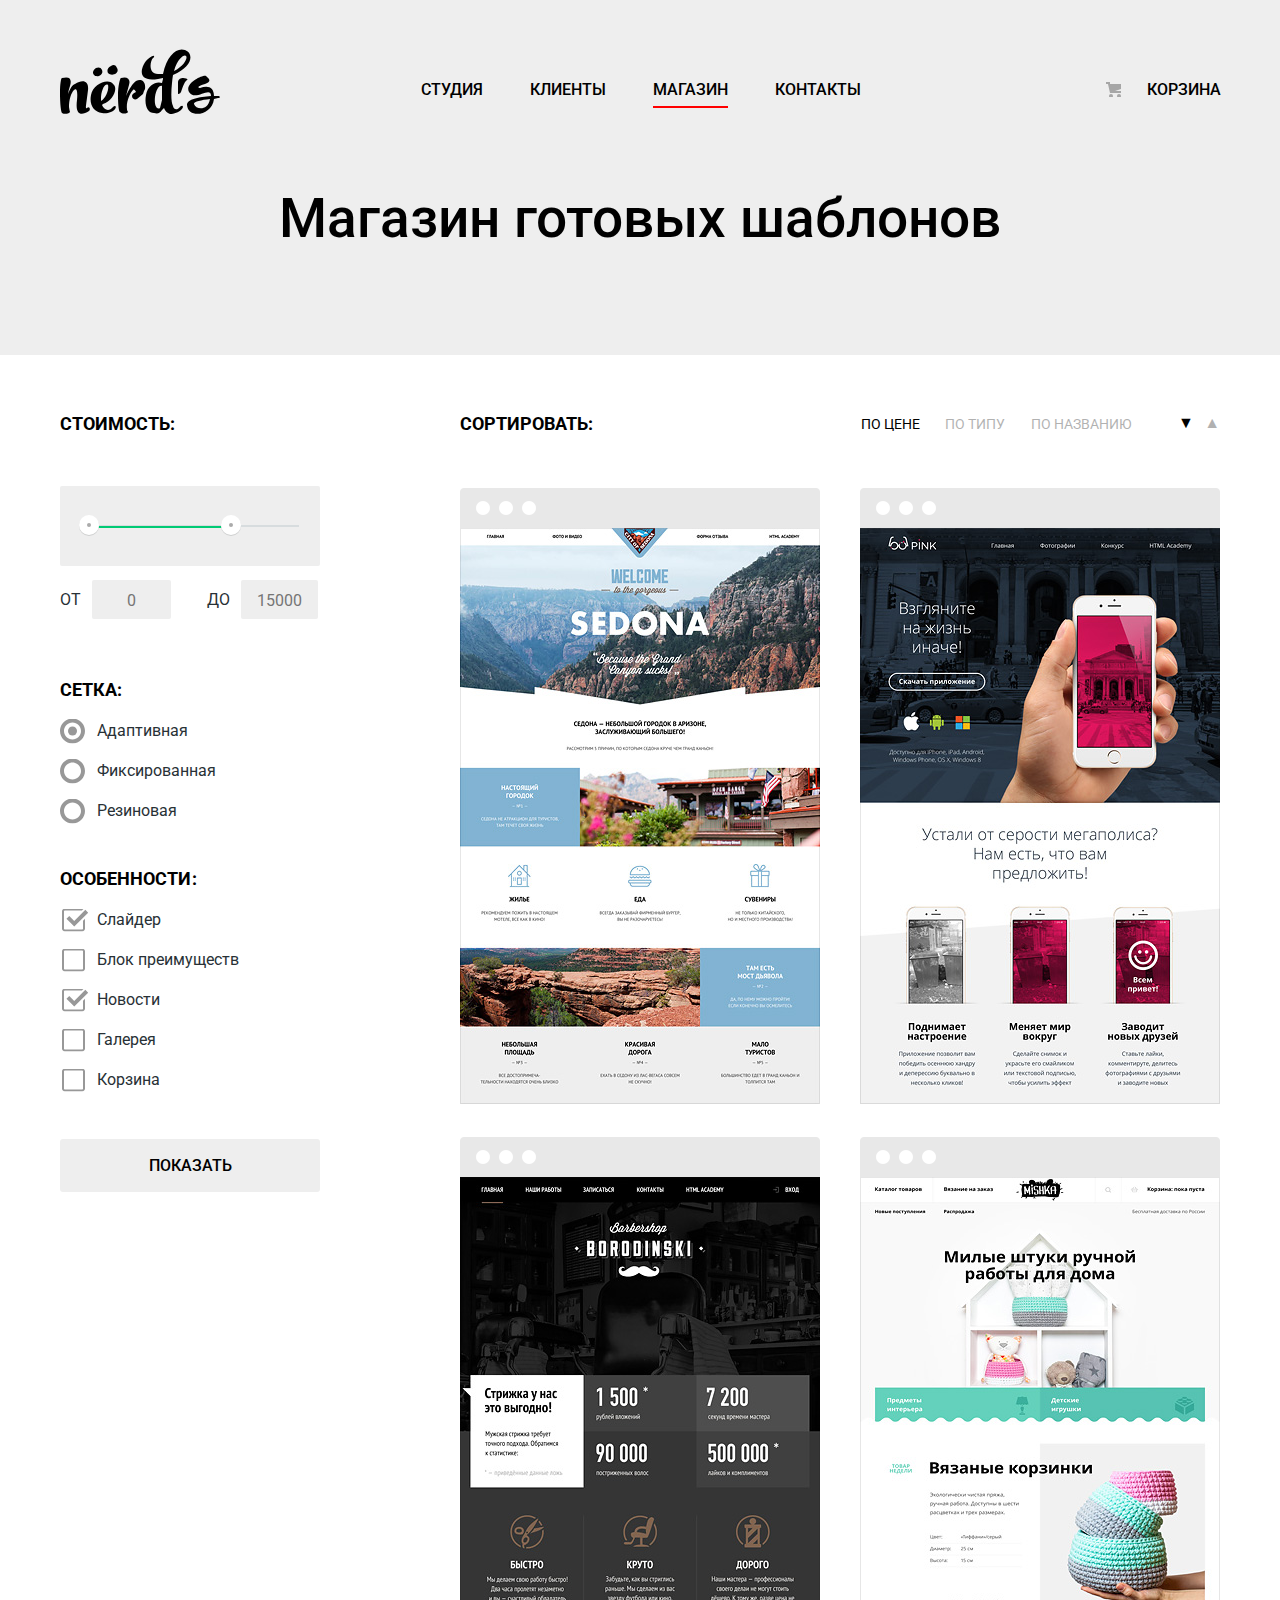
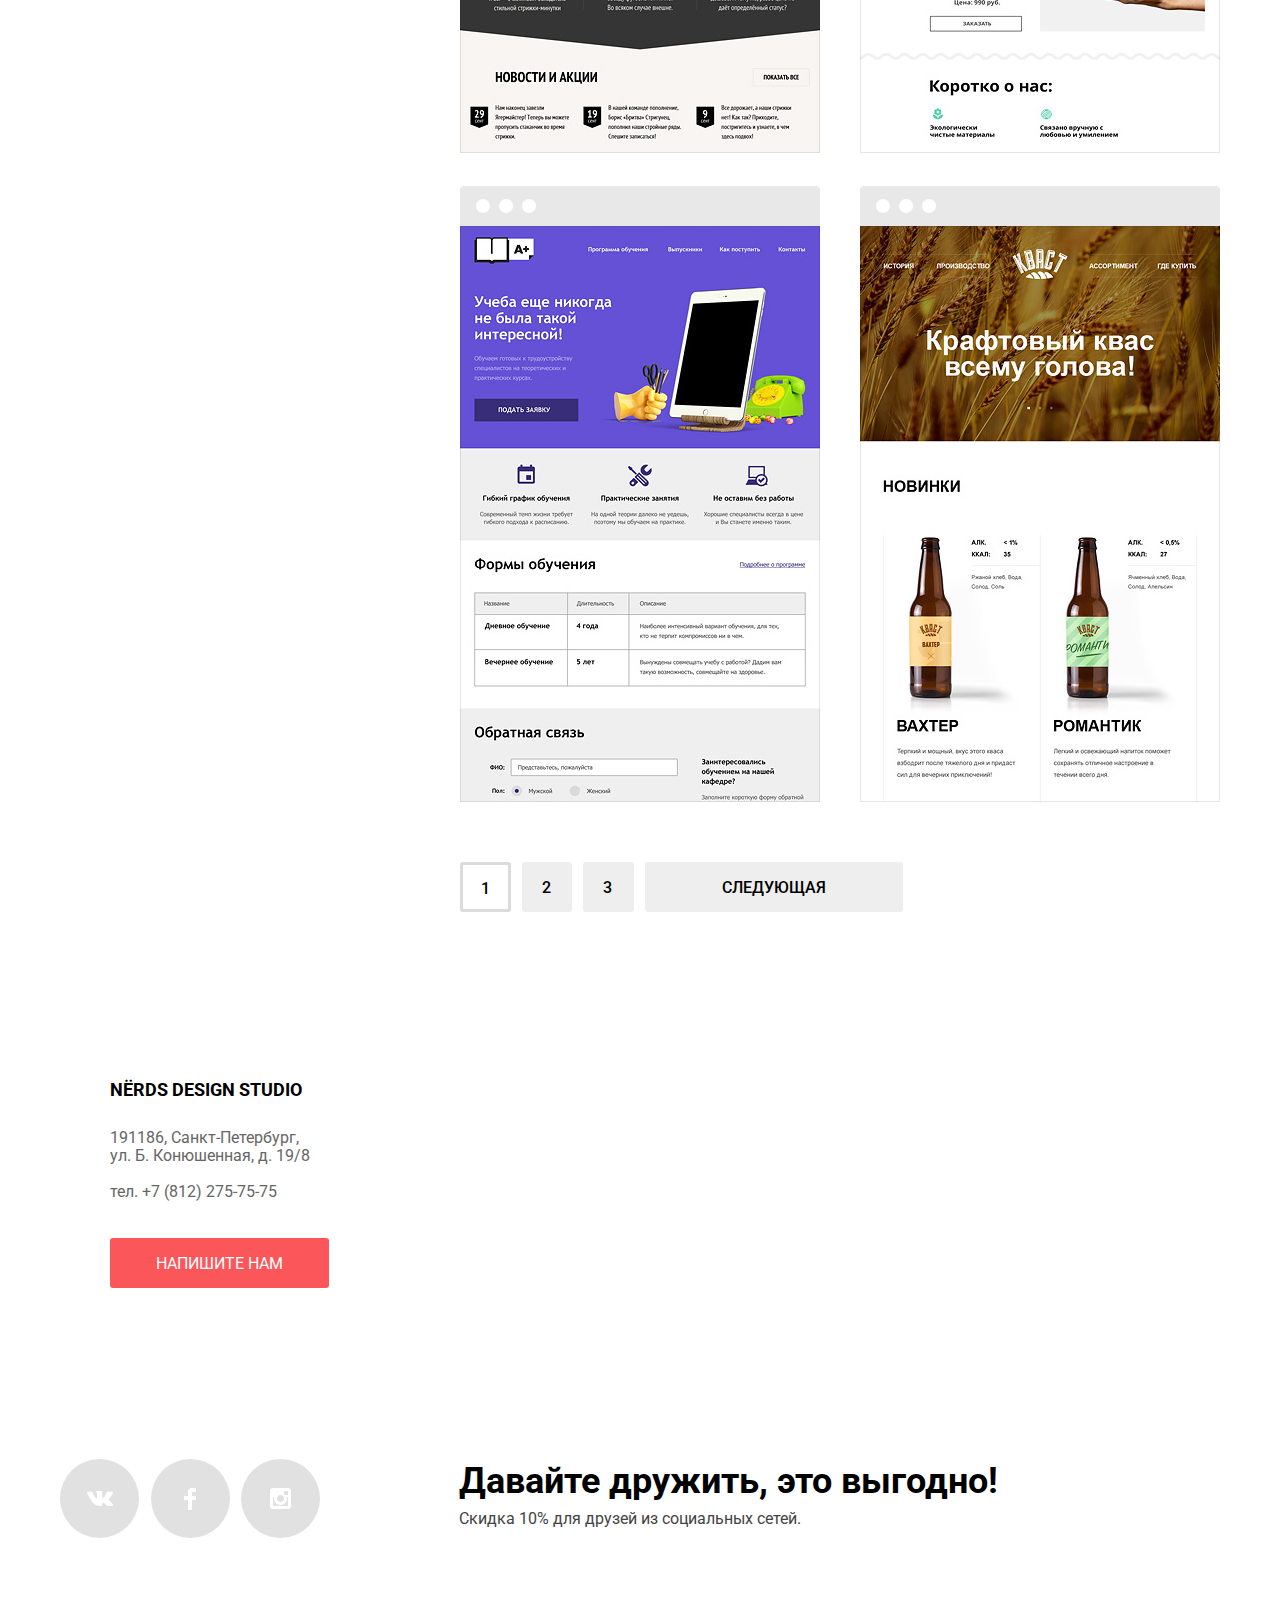
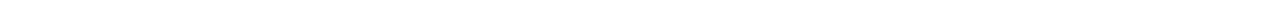
==== commit 0aeaf44d: "много чего" ====
--- a/catalog.html
+++ b/catalog.html
@@ -1,31 +1,31 @@
 <!DOCTYPE html>
-<html lang="rus">
+<html lang="ru">
 
 <head>
   <meta charset="utf-8">
   <title>HTML Academy: Нёрдс</title>
-  <link rel="stylesheet" href="css/style.css">
+  <link rel="stylesheet" href="css/style-min.css">
 </head>
 
-<body>
+<body class="index-body">
   <!-- Шапка -->
   <header class="header">
-    <nav class="main-navigation centr" aria-label="Навигация на странице">
+    <nav class="main-navigation centr">
       <!-- Лого -->
-      <a class="logo" href="index.html"><svg width="160" height="65">
+      <a class="logo" href="index.html"><svg width="160" height="65" aria-label="Логотип сайта Нёрдс">
           <path d="M158 49l-4 1c-2 17-26 20-27 6 0-6 12-8 24-9 0-11-16 6-22-4-5-9 15-18 17-16 6 5 3 6-1 8-10 3-6 4-5 4 8-3 14-1 14 8h4c2 0 3 2 0 2zm-8 1c-9 1-17 3-16 5 2 6 14 7 16-5zm-32-5V33c1-7 12-3 9-2-3 2-5 9-6 12-1 2-3 2-3 2zM42 21c2 5-5 8-8 5-2-2-1-5 2-7 2-1 5-1 6 2zm15-2c3 5-5 9-9 5-1-2-1-5 3-7 2-1 4-2 6 2zM29 62c-8 5-14 4-12-11 1-11-1-12-3-10-3 3-5 10-5 17a51 51 0 0 0 1 5c0 1-5 3-8 1-1-1-2-9-2-20 0-9 1-15 2-15 8-2 10 1 8 8a48 48 0 0 0-2 8c2-5 4-9 7-10 8-5 14-3 13 6-2 17-3 19-1 18 2-2 4 1 2 3zm26-2c-2 3-8 5-13 4-8-1-13-8-11-18 2-11 18-18 23-10 4 5-2 16-11 19l-1 1c2 5 7 7 11 2 2-2 4-1 2 2zm-14-8c6-4 8-13 7-16-2-2-6 2-7 12v4zm42-7l-6 5c-2 1-5 0-5-3 0-1 1-3 4-4-1-2-2-3-3-2-3 3-7 12-6 19v1l1 2c0 1-5 3-8 0-1 0-2-6-2-17 0-9 2-17 3-17 6-2 10 1 8 7l-3 11c3-7 7-13 10-15 6-3 10 1 9 8l-1 2-1 3z" />
           <path d="M113 26a87 87 0 0 0-1 8c-1 10-1 19 1 23 0 2 3 5 6 2 3-4 6-2 2 2-2 2-7 4-11 4-3-1-5-3-6-6l-2 2c-2 3-4 4-8 3-6 0-10-7-8-18s11-14 16-12l1-4v-1a97 97 0 0 1-5 1c-24 4-16-15-10-20 7-6 7-2 5-1-3 3-5 16 5 16h5c4-19 14-27 22-24 9 3 8 17-12 25zm-11 25V39v-2c-3-1-6 4-7 11-1 9 2 13 5 11l2-8zm24-44c-1-2-8 1-12 15 10-5 14-13 12-15z" /></svg></a>
       <!-- Меню Сайта-->
       <ul class="site-navigation reset-ul">
         <li><a  href="#" aria-label="Перейти в раздел: Студия">Студия</a></li>
         <li><a  href="#" aria-label="Перейти в раздел: Клиенты">Клиенты</a></li>
-        <li><a class="menu-active" href="#" aria-label="Перейти в раздел: Магазин">Магазин</a></li>
+        <li><a class="menu-active" href="#" aria-label="Выбранный раздел: Магазин">Магазин</a></li>
         <li><a  href="#" aria-label="Перейти в раздел: Контакты">Контакты</a></li>
       </ul>
       <!-- Меню Пользователя-->
       <ul class="user-navigation reset-ul">
         <li class="basket">
-          <a href="#" aria-label="Корзина">
+          <a href="#" aria-label="Перейти в Корзина">
             <svg class="svg" width="15" height="15">
               <circle fill="#a6a6a6" cx="5" cy="14" r="2" />
               <circle fill="#a6a6a6" cx="13" cy="14" r="2" />
@@ -42,7 +42,7 @@
       <!-- Левая часть Каталога -->
       <div class="filters">
         <!-- Форма -->
-        <form action="" class="filters-form">
+        <form action="#" class="filters-form">
           <!-- Логическая обертка -->
           <fieldset class="filters-form__price">
             <!-- Заголовок  -->
@@ -53,14 +53,14 @@
               <div class="range-wrap">
                 <div class="range-content">
                   <span class="range-line"></span>
-                  <button class="range-button" aria-label="Фильтр товаров Кнопка Увеличить количество"></button>
-                  <button class="range-button" aria-label="Фильтр товаров Кнопка Уменьшить количество"></button>
+                  <button class="range-button" aria-label="Фильтр товаров Ценовой диапазон"></button>
+                  <button class="range-button" aria-label="Фильтр товаров Ценовой диапазон"></button>
                 </div>
               </div>
               <!-- Нижняя часть -->
               <div class="range-cost">
-                <label aria-label="Окно для количества От">ОТ<input type="number" placeholder="0"></label>
-                <label aria-label="Окно для количества До">до<input type="number" placeholder="15000"></label>
+                <label aria-label="Окно для количества От">ОТ<input type="number" id="inp" placeholder="0" min="0" max="5"></label>
+                <label aria-label="Окно для количества До">до<input type="number" placeholder="15000" min="0" max="5"></label>
               </div>
             </div>
           </fieldset>
@@ -149,8 +149,9 @@
         <ul class="projects-list reset-ul">
           <!-- Проект -->
           <li class="project">
-            <img src="img/browser.png" alt="">
-            <img src="img/img-sedona.jpg.png" alt="">
+            <img src="img/browser.png" width="360" height="40" alt="Шапка изображения">
+            <img src="img/img-sedona.jpg.png" width="360" height="576" alt="Информационный сайт
+            для туристов">
             <div class="project-wrap">
               <h3 class="reset-h">Sedona</h3>
               <p class="reset-p">Информационный сайт
@@ -160,8 +161,9 @@
           </li>
           <!-- Проект -->
           <li class="project">
-            <img src="img/browser.png" alt="">
-            <img src="img/img-pink.jpg.png" alt="">
+            <img src="img/browser.png" width="360" height="40" alt="Шапка изображения">
+            <img src="img/img-pink.jpg.png" width="360" height="576" alt="Продуктовый лендинг
+            приложения для iOS и Android">
             <div class="project-wrap">
               <h3 class="reset-h">Pink App</h3>
               <p class="reset-p">Продуктовый лендинг
@@ -171,8 +173,9 @@
           </li>
           <!-- Проект -->
           <li class="project">
-            <img src="img/browser.png" alt="">
-            <img src="img/img-barbershop.jpg.png" alt="Barbershop">
+            <img src="img/browser.png" width="360" height="40" alt="Шапка изображения">
+            <img src="img/img-barbershop.jpg.png" width="360" height="576" alt="Сайт салона красоты.
+            Для мужчин">
             <div class="project-wrap">
               <h3 class="reset-h">Barbershop</h3>
               <p class="reset-p">Сайт салона красоты.
@@ -182,8 +185,9 @@
           </li>
           <!-- Проект -->
           <li class="project">
-            <img src="img/browser.png" alt="">
-            <img src="img/img-mishka.jpg.png" alt="MISHKA">
+            <img src="img/browser.png" width="360" height="40" alt="Шапка изображения">
+            <img src="img/img-mishka.jpg.png" width="360" height="576" alt="Интернет-магазин
+            вязаных игрушек">
             <div class="project-wrap">
               <h3 class="reset-h">MISHKA</h3>
               <p class="reset-p">Интернет-магазин
@@ -193,8 +197,8 @@
           </li>
           <!-- Проект -->
           <li class="project">
-            <img src="img/browser.png" alt="">
-            <img src="img/img-aplus.jpg.png" alt="A Plus">
+            <img src="img/browser.png" width="360" height="40" alt="Шапка изображения">
+            <img src="img/img-aplus.jpg.png" width="360" height="576" alt="Лендинг курсов повышения квалификации">
             <div class="project-wrap">
               <h3 class="reset-h">A Plus</h3>
               <p class="reset-p">Лендинг курсов повышения квалификации</p>
@@ -203,8 +207,9 @@
           </li>
           <!-- Проект -->
           <li class="project">
-            <img src="img/browser.png" alt="">
-            <img src="img/img-kvast.jpg.png" alt="КВАСТ">
+            <img src="img/browser.png" width="360" height="40" alt="Шапка изображения">
+            <img src="img/img-kvast.jpg.png" width="360" height="576" alt="Промо-сайт производителя
+            крафтового кваса">
             <div class="project-wrap">
               <h3 class="reset-h">КВАСТ</h3>
               <p class="reset-p">Промо-сайт производителя
@@ -226,6 +231,7 @@
     </section>
     <!-- Контакты -->
 	<section class="contact">
+    <h2 class="visually-hidden">Контакты</h2>
 		<!-- Обертка -->
 		<div class="centr contact-container">
 			<article class="contact-block">
@@ -233,9 +239,9 @@
 				<p class="reset-p">
 					191186, Санкт-Петербург,
 					ул. Б. Конюшенная, д. 19/8 
-					<span>тел. <a class="phone" href="tel:+7(812)275-75-75">+7 (812) 275-75-75</a></span>
+					<span>тел. <a class="phone" href="tel:+7(812)275-75-75" aria-label="Наш номер телефона +7(812)275-75-75">+7 (812) 275-75-75</a></span>
 				</p>
-				<a href="#" class="btn call-modal">Написать нам</a>
+				<a href="#" class="btn call-modal" aria-label="Кнопка Напишите нам">Напишите нам</a>
 	
 	<!-- Обертка -->
   <div class="overlay">
@@ -243,7 +249,7 @@
     <div class="modal">
 			<!-- Верхняя часть - Шапка -->
       <div class="modal__header">
-        <h2 class="modal__head">Напишите нам</h2>
+        <h2 class="modal__head">Напиcать нам</h2>
         <button class="modal__exit">&times;</button>
 			</div>
 			<!-- Форма -->
@@ -281,17 +287,16 @@
   <!-- Подвал -->
 	<footer class="footer centr">
 		<ul class="social reset-ul">
-			<li><a class="social-icon" href="#"><img src="img/vk-icon.png" alt=""></a></li>
-			<li><a class="social-icon" href="#"><img src="img/fb-icon.png" alt=""></a></li>
-			<li><a class="social-icon" href="#"><img src="img/insta-icon.png" alt=""></a></li>
-		</ul>
+      <li><a class="social-icon" href="#"><img src="img/vk-icon.png" width="26" height="15" alt="Вконтакте" aria-label="Мы Вконтакте"></a></li>
+      <li><a class="social-icon" href="#"><img src="img/fb-icon.png" width="12" height="22" alt="Фейсбук" aria-label="Мы в Фейсбуке"></a></li>
+      <li><a class="social-icon" href="#"><img src="img/insta-icon.png" width="21" height="21" alt="Инстаграм" aria-label="Мы в Инстаграм"></a></li>
+  </ul>
 		<p><b>Давайте дружить, это выгодно!</b>Скидка 10% для друзей из социальных сетей.</p>
 	</footer>
   
   <!-- Скрипты -->
-	<script src="https://api-maps.yandex.ru/2.1/?lang=ru_RU" type="text/javascript"></script>
-  <script src="js/script.js"></script>
-  <script src="js/modal.js"></script>
+	<script src="https://api-maps.yandex.ru/2.1/?lang=ru_RU"></script>
+  <script src="js/script-min.js"></script>
 </body>
 
 </html>
--- a/css/style-min.css
+++ b/css/style-min.css
@@ -0,0 +1,1335 @@
+@import url('https://fonts.googleapis.com/css?family=Roboto:400,500,700');
+@import url('normalize-min.css');
+
+html {
+  -webkit-box-sizing: border-box;
+          box-sizing: border-box;
+  padding: 0;
+  margin: 0;
+}
+
+*,
+*::after,
+*::before {
+  -webkit-box-sizing: inherit;
+          box-sizing: inherit;
+}
+
+body {
+  /* Базовое семейство шрифтов */
+  font-family: 'Roboto', 'Arial', 'Segoe UI', Tahoma, sans-serif;
+  /* Базовый цвет шрифтов */
+  color: #283136;
+  /* Базовый размер шрифтов */
+  font-size: 16px;
+  /* Базовое начертание шрифтов */
+  font-weight: 400;
+  /* Базовый фоновый цвет шрифтов */
+  background-color: #ffffff;
+  /* Базовая высота строки */
+  line-height: 1;
+}
+
+a {
+  /* Убиараем подчеркивание у ссылок */
+  text-decoration: none;
+  /* Наследуем шрифты от body */
+  font-family: inherit;
+}
+
+img {
+  /* Устанавливаем максимальную ширину для изображении */
+  max-width: 100%;
+  /* Автоматическое подстраивание высоты */
+  height: auto;
+  /* Вертикальное выравнивание по середине */
+  vertical-align: middle;
+}
+
+.centr {
+  max-width: 1200px;
+  width: 100%;
+  padding: 0 20px;
+  margin: auto;
+}
+
+.reset-ul {
+  list-style: none;
+  padding: 0;
+  margin: 0;
+  width: 100%;
+}
+
+.reset-h,
+.reset-p {
+  padding: 0;
+  margin: 0;
+}
+
+
+.visually-hidden {
+  position: absolute;
+  width: 1px;
+  height: 1px;
+  margin: -1px;
+  border: 0;
+  padding: 0;
+  clip: rect(0 0 0 0);
+  overflow: hidden;
+}
+
+/*Состояния Логотипа*/
+
+.logo:hover {
+  opacity: 0.8;
+}
+
+.logo:active {
+  opacity: 0.3;
+}
+
+/*Состояния Меню*/
+
+
+.site-navigation a:hover,
+.user-navigation a:hover {
+  color: #fb565a;
+}
+
+.site-navigation a:active,
+.user-navigation a:active {
+  opacity: 0.3;
+  color: #000000;
+}
+
+.btn {
+  display: inline-block;
+  max-width: 160px;
+  width: 100%;
+  text-align: center;
+  border-radius: 3px;
+  padding: 18px 10px 16px;
+  color: #ffffff;
+  vertical-align: middle;
+  /* Временно */
+  background-color: #fb565a;
+}
+
+/*Состояния кнопок*/
+
+.filters-form .btn:hover {
+  background-color: #dfdfdf;
+}
+
+.filters-form .btn:active,
+.filters-form .btn:focus {
+  -webkit-box-shadow: inset 0 3px 0 rgba(0, 1, 1, 0.1);
+          box-shadow: inset 0 3px 0 rgba(0, 1, 1, 0.1);
+  background-color: #d5d5d5;
+  color: #959595;
+}
+
+
+
+.sort-type a:hover,
+.sort-dir a:hover {
+  opacity: 0.6;
+}
+
+.sort-type a:active,
+.sort-dir a:active {
+  opacity: 1;
+}
+
+.hero .btn:hover,
+.social a:hover,
+.project .btn:hover,
+.contact-block .btn:hover {
+  background-color: #e74246;
+}
+
+.hero .btn:active,
+.project .btn:active,
+.social a:active,
+.contact-block .btn:active {
+  -webkit-box-shadow: inset 0 3px 0 rgba(0, 1, 1, 0.1);
+          box-shadow: inset 0 3px 0 rgba(0, 1, 1, 0.1);
+  background-color: #d7373b;
+}
+
+.social-icon:active img {
+  opacity: 0.3;
+}
+
+.pagination-item a:hover,
+.next a:hover {
+  background-color: #dfdfdf;
+}
+
+.pagination-item a:active,
+.next a:active {
+  -webkit-box-shadow: inset 0 3px 0 rgba(0, 1, 1, 0.1);
+          box-shadow: inset 0 3px 0 rgba(0, 1, 1, 0.1);
+  color: #959595;
+}
+
+.btn-red {
+  background-color: #fb565a;
+}
+
+.btn-red:hover {
+  background-color: #e74246;
+}
+
+.btn-red:active {
+  background-color: #d7373b;
+  -webkit-box-shadow: inset 0 3px 0 rgba(0, 1, 1, 0.1);
+          box-shadow: inset 0 3px 0 rgba(0, 1, 1, 0.1);
+  color: #E37376;
+}
+
+
+.btn-green {
+  background-color: #00ca74;
+}
+
+.btn-green:hover {
+  background-color: #00bc6c;
+}
+
+.btn-green:active {
+  -webkit-box-shadow: inset 0 3px 0 rgba(0, 1, 1, 0.1);
+          box-shadow: inset 0 3px 0 rgba(0, 1, 1, 0.1);
+  background-color: #00aa62;
+  color: #4CC491;
+}
+
+.btn-yellow {
+  background-color: #efc84a;
+  ;
+}
+
+.btn-yellow:hover {
+  background-color: #eab534;
+  ;
+}
+
+.btn-yellow:active {
+  background-color: #e5a722;
+  -webkit-box-shadow: inset 0 3px 0 rgba(0, 1, 1, 0.1);
+          box-shadow: inset 0 3px 0 rgba(0, 1, 1, 0.1);
+  color: #EDC164;
+}
+
+.works-list a:hover {
+  opacity: 1;
+}
+
+.works-list a:active {
+  opacity: 0.1;
+}
+
+.modal__exit:hover {
+	opacity: 1;
+}
+
+.modal__exit:active {
+	opacity: 0.1;
+}
+
+
+.modal-form__input:hover {
+	border: 2px solid #b4b9bb;
+}
+
+.modal-form__input:focus {
+	border: 2px solid #000000;
+}
+
+
+
+/* Стили для шапки */
+.header {
+  background-color: #eeeeee;
+  padding-top: 49px;
+}
+
+.main-navigation {
+  display: -webkit-box;
+  display: -ms-flexbox;
+  display: flex;
+  -webkit-box-pack: justify;
+      -ms-flex-pack: justify;
+          justify-content: space-between;
+  padding-bottom: 18px;
+}
+
+.user-navigation {
+  max-width: 117px;
+  -webkit-box-align: center;
+      -ms-flex-align: center;
+          align-items: center;
+  display: -webkit-box;
+  display: -ms-flexbox;
+  display: flex;
+  position: relative;
+  font: inherit;
+  margin-left: 41px;
+}
+
+.user-navigation a {
+  margin-left: 44px;
+}
+
+.user-navigation .svg {
+  position: absolute;
+  left: -41px;
+}
+
+.site-navigation {
+  max-width: 440px;
+  display: -webkit-box;
+  display: -ms-flexbox;
+  display: flex;
+  -webkit-box-pack: justify;
+      -ms-flex-pack: justify;
+          justify-content: space-between;
+  -webkit-box-align: center;
+      -ms-flex-align: center;
+          align-items: center;
+
+}
+
+.site-navigation a,
+.user-navigation a {
+  color: #000000;
+  font-weight: 500;
+  text-transform: uppercase;
+  display: inline-block;
+  position: relative;
+  vertical-align: middle;
+  margin-top: 14px;
+}
+
+.menu-active {
+  position: relative;
+}
+
+.menu-active::after {
+  position: absolute;
+  content: '';
+  left: 0;
+  bottom: -10px;
+  width: 100%;
+  height: 2px;
+  background-color: red;
+}
+
+.basket svg {
+  position: absolute;
+  left: 0px;
+}
+
+.header-head {
+  color: #000000;
+  font-size: 55px;
+  font-weight: 500;
+  padding-top: 56px;
+  padding-bottom: 109px;
+  margin: auto;
+  text-align: center;
+}
+
+/*=======Slider=========*/
+.hero {
+  background-color: #eeeeee;
+}
+
+.slider {
+	position: relative;
+}
+
+.hero-list {
+	margin: auto;
+	position: relative;
+	min-height: 409px;
+}
+.hero-list li {
+	position: absolute;
+	width: 100%;
+	height: 100%;
+	padding-top: 57px;
+	padding-bottom: 80px;
+	z-index: -1;
+	opacity: 0;
+	-webkit-transition: all 0.5s ease;
+	-o-transition: all 0.5s ease;
+	transition: all 0.5s ease;
+	overflow: hidden;
+} 
+
+.hero-list li.selected {
+	z-index: 1;
+	opacity: 1;
+
+}
+
+.hero-list li:nth-child(1) {
+  background: url('../img/nerds-index-slide1.png') no-repeat 99% -21px;;
+}
+
+.hero-list li:nth-child(2) {
+  background: url('../img/nerds-index-slide2.png') no-repeat right top;
+}
+
+.hero-list li:nth-child(3) {
+  background: url('../img/nerds-index-slide3.png') no-repeat right top;
+}
+
+.hero-list h2 {
+	color: #000000;
+	font-size: 55px;
+	font-weight: 500;
+	line-height: 55px;
+	margin-bottom: 27px;
+}
+
+.hero-list p {
+	line-height: 24px;
+	margin-bottom: 38px;
+}
+
+.hero-list .btn {
+	max-width: 240px;
+}
+
+.dots {
+	position: absolute;
+	bottom: 94px;
+	left: 50%;
+	-webkit-transform: translateX(-50%);
+	    -ms-transform: translateX(-50%);
+	        transform: translateX(-50%);
+	max-width: 90px;
+	width: 100%;
+	display: -webkit-box;
+	display: -ms-flexbox;
+	display: flex;
+	-webkit-box-pack: justify;
+	    -ms-flex-pack: justify;
+	        justify-content: space-between;
+	z-index: 2;
+}
+
+.dot {
+  position: relative;
+	width: 20px;
+	height: 20px;
+	border-radius: 50%;
+	background-color: #ffffff;
+	border: 0;
+	cursor: pointer;
+  -webkit-transition: all 0.3s ease;
+  -o-transition: all 0.3s ease;
+  transition: all 0.3s ease;
+  outline: none;
+}
+
+.dot.selected::after{
+  position: absolute;
+  content: "";
+  width: 8px;
+  height: 8px;
+  top: 50%;
+  left: 50%;
+  border: 2px solid #c1c1c1;
+  border-radius: 50%;
+  -webkit-transform: translate(-50%,-50%);
+      -ms-transform: translate(-50%,-50%);
+          transform: translate(-50%,-50%);
+}
+
+/* Стили для Услуг  */
+.main-services {
+  padding-top: 80px;
+  padding-bottom: 80px;
+  border-bottom: 2px solid #eeeeee;
+}
+
+.services-list {
+  display: -webkit-box;
+  display: -ms-flexbox;
+  display: flex;
+  -webkit-box-pack: justify;
+      -ms-flex-pack: justify;
+          justify-content: space-between;
+  max-width: 1100px;
+}
+
+.services-list li {
+  max-width: 300px;
+}
+
+.services-list img {
+  margin-bottom: 29px;
+}
+
+.services-list h3 {
+  text-transform: uppercase;
+  color: #000000;
+  font-weight: 700;
+  font-size: 24px;
+  margin-bottom: 19px;
+}
+
+.services-list p {
+  line-height: 24px;
+  margin-bottom: 32px;
+  max-width: 245px;
+}
+
+.services-item.space {
+  display: block;
+}
+
+/* Стили для О нас */
+.about {
+  display: -webkit-box;
+  display: -ms-flexbox;
+  display: flex;
+  -webkit-box-pack: justify;
+      -ms-flex-pack: justify;
+          justify-content: space-between;
+  padding-top: 40px;
+  padding-bottom: 76px;
+  
+}
+
+.about .item:nth-child(1) {
+  max-width: 660px;
+  width: 100%;
+
+}
+
+.about .item:nth-child(2) {
+  max-width: 360px;
+  width: 100%;
+}
+
+.about h2 {
+  color: #000000;
+  font-size: 45px;
+  font-weight: 500;
+  line-height: 45px;
+  margin-bottom: 33px;
+  margin-top: 34px;
+}
+
+.about p {
+  line-height: 24px;
+  margin-bottom: 43px;
+}
+
+.about h4 {
+  text-transform: uppercase;
+  color: #000000;
+  font-weight: 700;
+  margin-bottom: 32px;
+  
+}
+
+.item:nth-child(2) h4 {
+  margin-left: 16px;
+}
+
+.about-list li {
+  position: relative;
+  padding-left: 35px;
+}
+
+.about-list li:not(:last-child) {
+  margin-bottom: 32px;
+}
+
+.about-list li::before {
+  position: absolute;
+  content: '';
+  left: 0;
+  top: 50%;
+  -webkit-transform: translateY(-50%);
+      -ms-transform: translateY(-50%);
+          transform: translateY(-50%);
+  width: 25px;
+  height: 2px;
+  background-color: #fb565a;
+}
+
+.about img {
+  display: block;
+  margin-bottom: 40px;
+}
+
+.about-stats {
+  display: -webkit-box;
+  display: -ms-flexbox;
+  display: flex;
+  -webkit-box-pack: justify;
+      -ms-flex-pack: justify;
+          justify-content: space-between;
+}
+
+.about-stats li {
+  width: 33.3%;
+}
+
+.about-stats span {
+  display: block;
+  margin-top: 13px;
+}
+
+.about-stats .number {
+  position: relative;
+  margin-bottom: 20px;
+  color: #000000;
+  font-size: 45px;
+  font-weight: 700;
+  
+}
+
+.about-stats .name {
+  line-height: 18px;
+}
+
+.number sup {
+  position: absolute;
+  top: 13px;
+  font-size: 25px;
+}
+
+
+
+
+/* Стили для Проекты */
+.works {
+  margin-bottom: 80px;
+}
+
+.works-list {
+  display: -webkit-box;
+  display: -ms-flexbox;
+  display: flex;
+  -webkit-box-pack: justify;
+      -ms-flex-pack: justify;
+          justify-content: space-between;
+  -webkit-box-align: center;
+      -ms-flex-align: center;
+          align-items: center;
+  max-width: 1171px;
+  border-bottom: 2px solid #eee;
+  border-top: 2px solid #eee;
+}
+
+.works-list a {
+  opacity: 0.2;
+}
+
+.works img {
+  width: 259px;
+  height: 180px;
+}
+
+.works-list-items {
+  position: relative;
+}
+
+.works li:not(:first-child)::before {
+    position: absolute;
+    content: '';
+    width: 2px;
+    height: 52px;
+    left: -8%;
+    top: 35%;
+    border: 1px solid #eee;
+    -webkit-transform: rotate(0deg);
+        -ms-transform: rotate(0deg);
+            transform: rotate(0deg);
+}
+
+
+/* Стили для Контакты */
+.contact-container {
+  position: relative;
+}
+
+.contact-block {
+  position: absolute;
+  left: 20px;
+  top: 51px;
+  max-width: 319px;
+  width: 100%;
+  border-radius: 2px;
+  background-color: #ffffff;
+  padding: 54px 50px 47px;
+  z-index: 2;
+}
+
+.contact-block h3 {
+  font-weight: 700;
+  font-size: 18px;
+  color: #000000;
+  text-transform: uppercase;
+  margin-bottom: 30px;
+  margin-top: 2px;
+}
+
+.contact-block p {
+  margin-bottom: 37px;
+  color: #666666;
+  line-height: 18px;
+  padding-right: 18px;
+}
+
+.contact-block span {
+  display: block;
+  margin-top: 18px;
+}
+
+.contact-block .phone {
+  color: inherit;
+}
+
+.contact-block .btn {
+  max-width: 219px;
+  text-transform: uppercase;
+}
+
+
+.map {
+  height: 416px;
+  width: 100%;
+}
+
+/* Стили для Подвал */
+
+.footer {
+  display: -webkit-box;
+  display: -ms-flexbox;
+  display: flex;
+  padding-top: 69px;
+  padding-bottom: 69px;
+
+}
+
+.social {
+  max-width: 260px;
+  display: -webkit-box;
+  display: -ms-flexbox;
+  display: flex;
+  -webkit-box-pack: justify;
+      -ms-flex-pack: justify;
+          justify-content: space-between;
+  margin-right: 139px;
+}
+
+.social a {
+  display: -webkit-box;
+  display: -ms-flexbox;
+  display: flex;
+  -webkit-box-pack: center;
+      -ms-flex-pack: center;
+          justify-content: center;
+  -webkit-box-align: center;
+      -ms-flex-align: center;
+          align-items: center;
+  width: 79px;
+  height: 79px;
+  border-radius: 50%;
+  background-color: #e1e1e1;
+}
+
+.footer p {
+  color: #444444;
+  margin-top: 4px;
+}
+
+.footer b {
+  display: block;
+  margin-bottom: 12px;
+  color: #000000;
+  font-size: 36px;
+  font-weight: 700;
+}
+
+
+
+/*Каталог*/
+
+/* Стили для Фильтры */
+.filters {
+  max-width: 260px;
+  width: 100%;
+}
+
+/* Стили для Логической обертки формы */
+.filters fieldset {
+  padding: 0;
+  margin: 0;
+  border: 0;
+}
+
+.filters .filters-form__price {
+  margin-bottom: 62px;
+}
+
+.filters .filters-form__grid {
+  margin-bottom: 51px;
+}
+
+.filters .filters-form__features {
+  margin-bottom: 51px;
+}
+
+/* Стили для  Заголовков формы*/
+.filters legend {
+  font-weight: 700;
+  color: #000000;
+  letter-spacing: 0.05px;
+  font-size: 18px;
+  text-transform: uppercase;
+  margin-bottom: 24px;
+}
+
+.filters-form__price legend {
+  margin-bottom: 53px;
+}
+
+/* Стили для  Лейблов */
+label {
+  display: block;
+  padding-left: 37px;
+  position: relative;
+  cursor: pointer;
+}
+
+label:not(:last-child) {
+  margin-bottom: 24px;
+}
+
+/* Стили для  Радио-кнопок*/
+.radio {
+  position: absolute;
+  content: '';
+  left: 0;
+  top: 50%;
+  -webkit-transform: translateY(-50%);
+      -ms-transform: translateY(-50%);
+          transform: translateY(-50%);
+  background-color: #ffffff;
+  width: 25px;
+  height: 25px;
+  background: url('../img/radio-off.svg') no-repeat center;
+  opacity: 0.4;
+}
+
+input:hover+.radio {
+  opacity: 1;
+}
+
+.input:checked+.radio {
+  background: url('../img/radio-on.svg') no-repeat center;
+}
+
+/* Стили для  Чекбоксов*/
+.checkbox {
+  position: absolute;
+  content: '';
+  left: 0;
+  top: 50%;
+  -webkit-transform: translateY(-50%);
+      -ms-transform: translateY(-50%);
+          transform: translateY(-50%);
+  background-color: #ffffff;
+  width: 27px;
+  height: 25px;
+  background: url('../img/checkbox-off.svg') no-repeat center;
+  opacity: 0.4;
+}
+
+.input:hover+.checkbox {
+  opacity: 1;
+}
+
+.input:checked+.checkbox {
+  background: url('../img/checkbox-on.svg') no-repeat center;
+  left: 2px;
+}
+
+
+.container-catalog {
+  display: -webkit-box;
+  display: -ms-flexbox;
+  display: flex;
+  -webkit-box-pack: justify;
+      -ms-flex-pack: justify;
+          justify-content: space-between;
+  padding-top: 60px;
+}
+
+/* Стили для слайдера  СТОИМОСТЬ*/
+.range-wrap {
+  padding: 39px 21px;
+  border-radius: 2px;
+  margin-bottom: 14px;
+  background-color: #eeeeee;
+}
+
+.range-content {
+  height: 2px;
+  position: relative;
+  width: 100%;
+  background-color: #d7dcde;
+}
+
+.range-line {
+  position: absolute;
+  left: 0;
+  top: 1px;
+  content: '';
+  width: 65%;
+  height: 100%;
+  background-color: #00ca74;
+}
+
+.range-button {
+  position: absolute;
+  top: 0%;
+  left: -1%;
+  -webkit-transform: translateY(-50%);
+      -ms-transform: translateY(-50%);
+          transform: translateY(-50%);
+  width: 20px;
+  height: 20px;
+  border-radius: 50%;
+  background-color: #ffffff;
+  -webkit-box-shadow: 0 1px 0 #CFD0D0;
+          box-shadow: 0 1px 0 #CFD0D0;
+  position: relative;
+  border: 0;
+  outline: none;
+}
+
+.range-button:nth-child(3) {
+  left: 53%;
+}
+
+.range-button::after {
+  position: absolute;
+  content: '';
+  top: 50%;
+  left: 50%;
+  -webkit-transform: translate(-50%, -50%);
+      -ms-transform: translate(-50%, -50%);
+          transform: translate(-50%, -50%);
+  width: 4px;
+  height: 4px;
+  border-radius: 50%;
+  background-color: #ababab;
+}
+
+.range-cost {
+  display: -webkit-box;
+  display: -ms-flexbox;
+  display: flex;
+  -webkit-box-pack: justify;
+      -ms-flex-pack: justify;
+          justify-content: space-between;
+  -webkit-box-align: start;
+      -ms-flex-align: start;
+          align-items: flex-start;
+}
+
+.range-cost label {
+  max-width: 111px;
+  display: -webkit-box;
+  display: -ms-flexbox;
+  display: flex;
+  -webkit-box-align: center;
+      -ms-flex-align: center;
+          align-items: center;
+  -webkit-box-pack: justify;
+      -ms-flex-pack: justify;
+          justify-content: space-between;
+  padding: 0;
+  margin: 0;
+  text-transform: uppercase;
+}
+
+.range-cost input {
+  width: 80px;
+  text-align: center;
+  padding: 12px 16px 9px;
+  border: none;
+  background-color: #eeeeee;
+  border-radius: 2px;
+  margin-left: 11px;
+  -moz-appearance: textfield;
+  -webkit-appearance: textfield;
+          appearance: textfield;
+}
+
+.range-cost label:nth-child(2) {
+  margin-right: 2px;
+}
+
+.range-cost input::-webkit-inner-spin-button,
+.range-cost input::-webkit-outer-spin-button {
+  -webkit-appearance: none;
+}
+
+
+/* Стили для  Кнопки*/
+.filters-form .btn {
+  max-width: 260px;
+  color: #000000;
+  background-color: #eeeeee;
+  border: 0;
+  font-weight: 500;
+  outline: none;
+}
+
+
+
+/* Стили для Правой части каталога */
+
+
+.catalog-content {
+  max-width: 760px;
+  width: 100%;
+  -webkit-box-pack: end;
+      -ms-flex-pack: end;
+          justify-content: flex-end;
+}
+
+.sort {
+  display: -webkit-box;
+  display: -ms-flexbox;
+  display: flex;
+  margin-bottom: 55px;
+  -webkit-box-align: start;
+      -ms-flex-align: start;
+          align-items: flex-start;
+}
+
+.sort h4 {
+  text-transform: uppercase;
+  font-weight: 700;
+  color: #000000;
+  vertical-align: top;
+  font-size: 18px;
+}
+
+.sort-type {
+  display: -webkit-box;
+  display: -ms-flexbox;
+  display: flex;
+  -webkit-box-pack: justify;
+      -ms-flex-pack: justify;
+          justify-content: space-between;
+  max-width: 280px;
+  margin-left: auto;
+  margin-top: 2px;
+}
+
+.sort-type a {
+  display: block;
+  text-transform: uppercase;
+  color: #000000;
+  font-size: 14px;
+  opacity: 0.3;
+  
+}
+
+.sort-dir {
+  display: -webkit-box;
+  display: -ms-flexbox;
+  display: flex;
+  -webkit-box-align: center;
+      -ms-flex-align: center;
+          align-items: center;
+  -webkit-box-pack: justify;
+      -ms-flex-pack: justify;
+          justify-content: space-between;
+  max-width: 42px;
+  width: 100%;
+  margin-left: 37px;
+
+}
+
+.sort-type li:nth-child(2) {
+  margin-right: 2px;
+}
+
+.sort-type li:nth-child(3) {
+  margin-right: 9px;
+}
+
+.sort-dir a {
+  color: #000000;
+  opacity: 0.3;
+}
+
+
+.sort .sort-active {
+  opacity: 1;
+}
+
+.projects-list {
+  display: -webkit-box;
+  display: -ms-flexbox;
+  display: flex;
+  -webkit-box-pack: justify;
+      -ms-flex-pack: justify;
+          justify-content: space-between;
+  -ms-flex-wrap: wrap;
+      flex-wrap: wrap;
+}
+
+.project {
+  max-width: 360px;
+  width: 100%;
+  margin-bottom: 33px;
+  display: -webkit-box;
+  display: -ms-flexbox;
+  display: flex;
+  -webkit-box-orient: vertical;
+  -webkit-box-direction: normal;
+      -ms-flex-direction: column;
+          flex-direction: column;
+  position: relative;
+  overflow: hidden;
+}
+
+.project-wrap {
+  position: absolute;
+  bottom: 0;
+  left: 0;
+  background-color: #eeeeee;
+  text-align: center;
+  padding: 35px 60px 43px;
+  -webkit-transform: translateY(260px);
+      -ms-transform: translateY(260px);
+          transform: translateY(260px);
+}
+
+.project:hover .project-wrap {
+  -webkit-transform: translateY(0px);
+      -ms-transform: translateY(0px);
+          transform: translateY(0px);
+  -webkit-transition: all linear 0.5s;
+  -o-transition: all linear 0.5s;
+  transition: all linear 0.5s;
+}
+
+.project:hover img:first-child {
+  opacity: 1;
+}
+
+.project h3 {
+  text-transform: uppercase;
+  font-weight: 700;
+  margin-bottom: 25px;
+  font-size: 18px;
+  color: #000000;
+
+}
+
+.project p {
+  line-height: 18px;
+  margin-bottom: 30px;
+}
+
+.project .btn {
+  max-width: 200px;
+}
+
+.project img:first-child {
+  opacity: 0.12;
+}
+
+/*Пагинация*/
+
+.pagination-list {
+  display: -webkit-box;
+  display: -ms-flexbox;
+  display: flex;
+  padding-top: 45px;
+  padding-bottom: 78px;
+}
+
+.pagination-item,
+.pagination-item-current {
+  font: inherit;
+  text-transform: uppercase;
+  font-weight: 500;
+  font-size: 16px;
+  margin-right: 11px;
+}
+
+
+.pagination-item-current a {
+  padding: 13.5px 17.5px 12px 18px;
+  border: 3px solid #dbdbdb;
+  color: #000000;
+  border-radius: 3px;
+}
+
+.pagination-item a {
+  background-color: #eeeeee;
+  padding: 16px 21.5px 15px 20px;
+  color: #000000;
+  border-radius: 3px;
+}
+
+.next a {
+  padding: 16px 77px 15px 77px;
+}
+
+/* Модальное окно */
+.modal {
+  max-width: 960px;
+  width: 100%;
+  padding: 73px 90px 84px 100px;
+  -webkit-box-shadow: 0 20px 40px rgba(0, 1, 1, 0.75);
+          box-shadow: 0 20px 40px rgba(0, 1, 1, 0.75);
+	background-color: #ffffff;
+	/* Анимация  */
+	-webkit-animation: fadeInDown 1s ease;
+	        animation: fadeInDown 1s ease;
+}
+
+/* Шапка Модального окна */
+.modal__header {
+  display: -webkit-box;
+  display: -ms-flexbox;
+  display: flex;
+  -webkit-box-pack: justify;
+      -ms-flex-pack: justify;
+          justify-content: space-between;
+}
+
+/* Кнопка выхода Модального окна */
+.modal__exit {
+  border: 0;
+  background-color: transparent;
+  font-size: 55px;
+  color: #FB565A;
+  opacity: 0.3;
+  outline: none;
+}
+
+/* Форма Модального окна */
+.modal-form {
+  display: -webkit-box;
+  display: -ms-flexbox;
+  display: flex;
+  -ms-flex-wrap: wrap;
+      flex-wrap: wrap;
+  -webkit-box-pack: justify;
+      -ms-flex-pack: justify;
+          justify-content: space-between;
+}
+
+/* Лэйбл Модального окна */
+.modal-form__label {
+  width: 48%;
+  display: -webkit-box;
+  display: -ms-flexbox;
+  display: flex;
+  -webkit-box-orient: vertical;
+  -webkit-box-direction: normal;
+      -ms-flex-direction: column;
+          flex-direction: column;
+  padding: 0;
+  font-weight: 700;
+}
+
+
+.modal-form__label:nth-child(3) {
+  width: 100%;
+}
+
+/* Поле Модального окна */
+.modal-form__input {
+  border: 2px solid #d7dcde;
+  color: rgba(68, 68, 68, 0.5);
+  padding: 18px 16px;
+  margin-top: 12px;
+  outline: none;
+}
+
+/*  Текстовое поле Модального окна */
+.modal-form__textarea {
+  resize: none;
+  min-height: 118px;
+}
+
+/*  Кнопка Модального окна */
+
+.modal-form__btn {
+  width: 260px;
+  border: 0;
+  outline: none;
+}
+
+.overlay {
+	position: fixed;
+	left: 0;
+	right: 0;
+	bottom: 0;
+	top: 0;
+	/* background-color: #000000; */
+	display: none;
+	-webkit-box-align: center;
+	    -ms-flex-align: center;
+	        align-items: center;
+	-webkit-box-pack: center;
+	    -ms-flex-pack: center;
+	        justify-content: center;
+	z-index: 30;
+	width: 100%;
+	height: 100%;
+	
+}
+
+@-webkit-keyframes fadeInDown {
+  from {
+    opacity: 0;
+    -webkit-transform: translate3d(0, -100%, 0);
+    transform: translate3d(0, -100%, 0);
+  }
+
+  to {
+    opacity: 1;
+    -webkit-transform: translate3d(0, 0, 0);
+    transform: translate3d(0, 0, 0);
+  }
+}
+
+@keyframes fadeInDown {
+  from {
+    opacity: 0;
+    -webkit-transform: translate3d(0, -100%, 0);
+    transform: translate3d(0, -100%, 0);
+  }
+
+  to {
+    opacity: 1;
+    -webkit-transform: translate3d(0, 0, 0);
+    transform: translate3d(0, 0, 0);
+  }
+}
+
+.modal-form__input_error
+ {
+  border: 2px solid red;
+}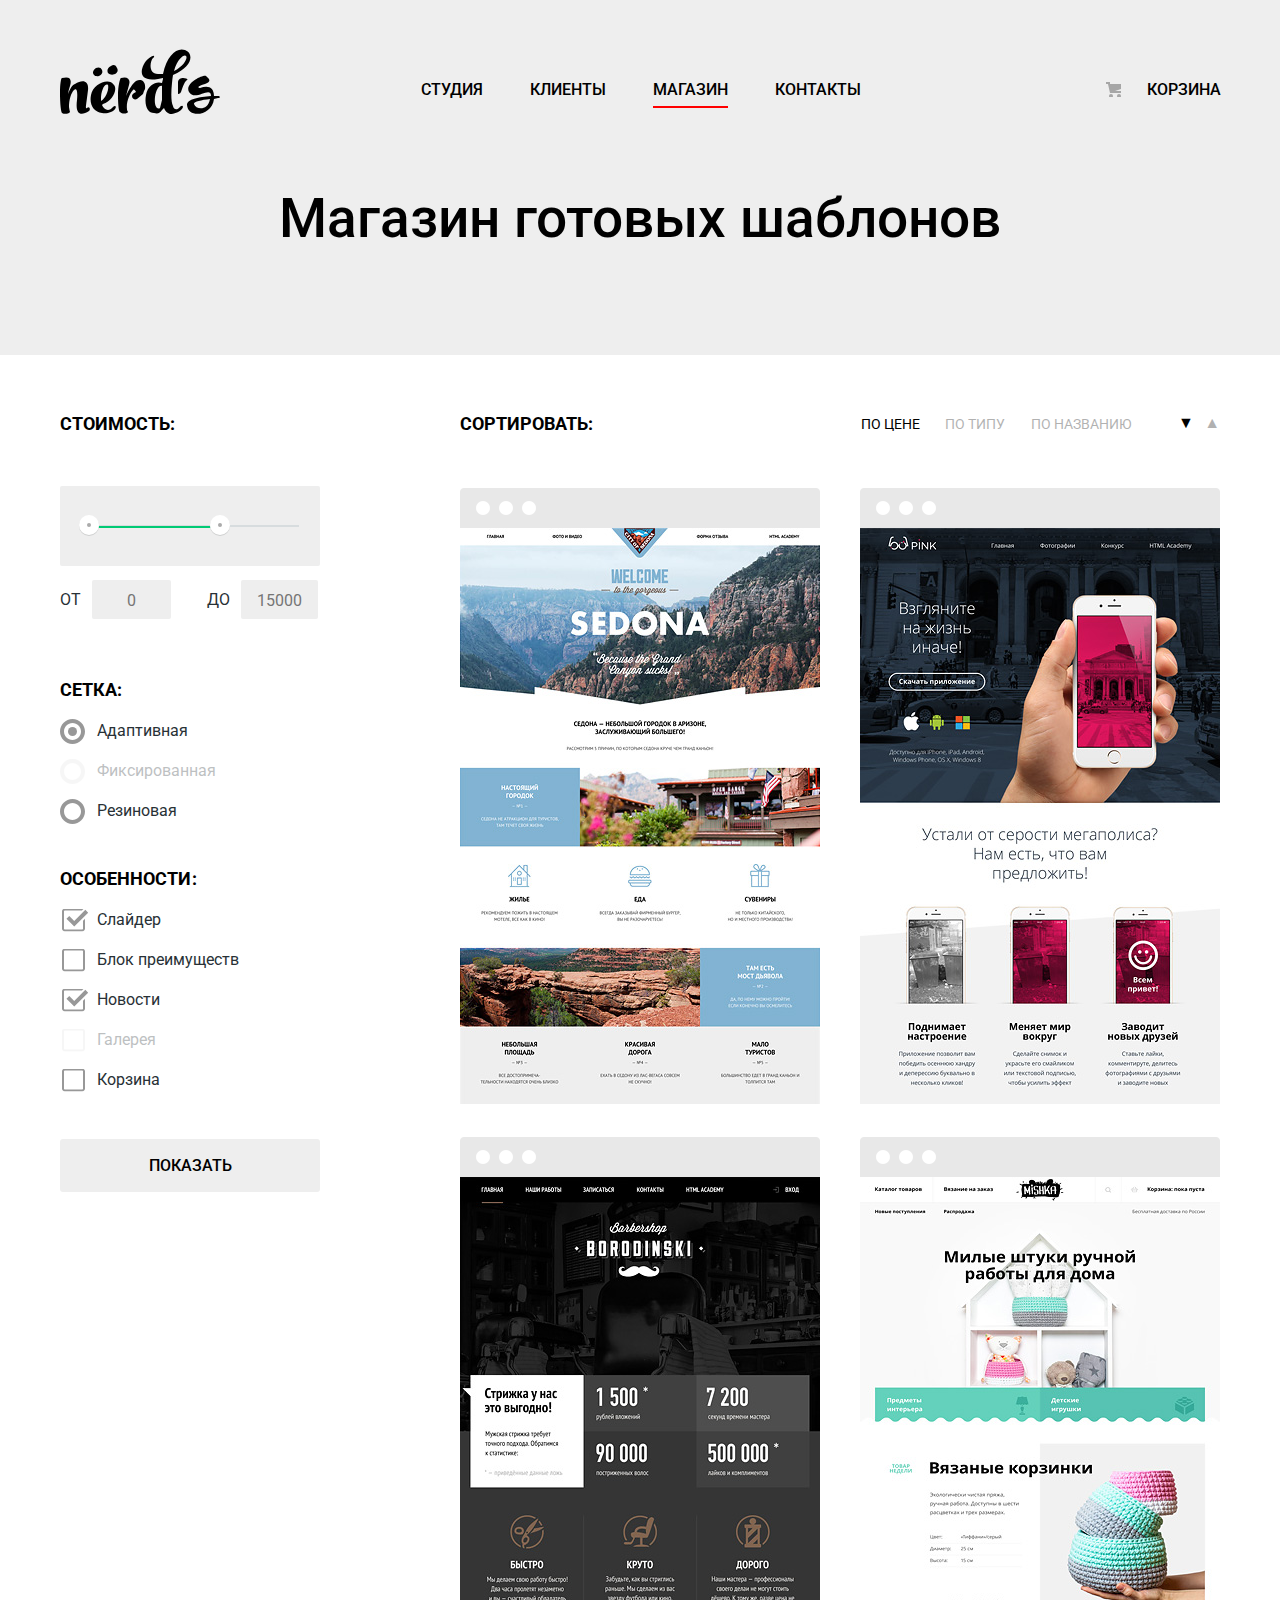
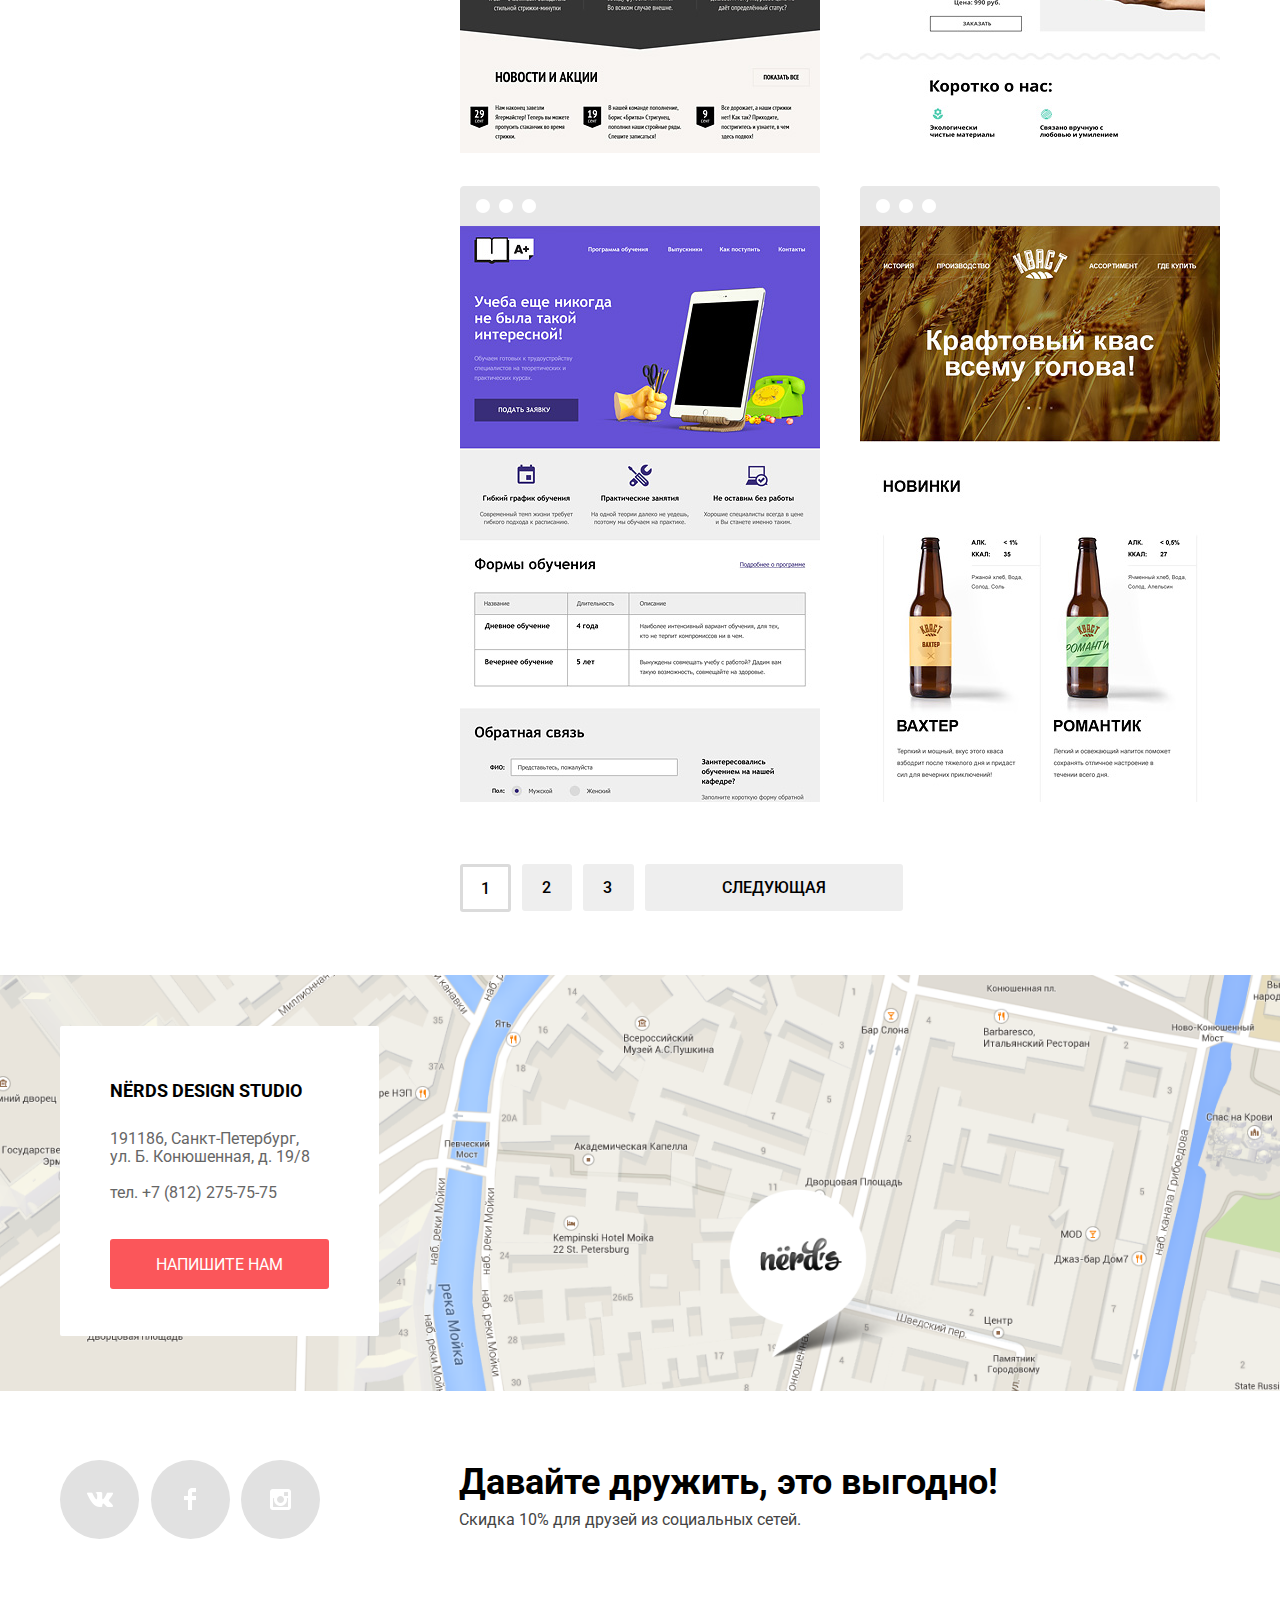
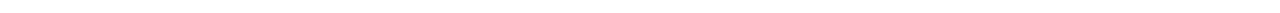
==== commit 626f9a81: "исправил замечания" ====
--- a/catalog.html
+++ b/catalog.html
@@ -4,13 +4,13 @@
 <head>
   <meta charset="utf-8">
   <title>HTML Academy: Нёрдс</title>
-  <link rel="stylesheet" href="css/style-min.css">
+  <link rel="stylesheet" href="css/style.css">
 </head>
 
 <body class="index-body">
   <!-- Шапка -->
   <header class="header">
-    <nav class="main-navigation centr">
+    <nav class="main-navigation container">
       <!-- Лого -->
       <a class="logo" href="index.html"><svg width="160" height="65" aria-label="Логотип сайта Нёрдс">
           <path d="M158 49l-4 1c-2 17-26 20-27 6 0-6 12-8 24-9 0-11-16 6-22-4-5-9 15-18 17-16 6 5 3 6-1 8-10 3-6 4-5 4 8-3 14-1 14 8h4c2 0 3 2 0 2zm-8 1c-9 1-17 3-16 5 2 6 14 7 16-5zm-32-5V33c1-7 12-3 9-2-3 2-5 9-6 12-1 2-3 2-3 2zM42 21c2 5-5 8-8 5-2-2-1-5 2-7 2-1 5-1 6 2zm15-2c3 5-5 9-9 5-1-2-1-5 3-7 2-1 4-2 6 2zM29 62c-8 5-14 4-12-11 1-11-1-12-3-10-3 3-5 10-5 17a51 51 0 0 0 1 5c0 1-5 3-8 1-1-1-2-9-2-20 0-9 1-15 2-15 8-2 10 1 8 8a48 48 0 0 0-2 8c2-5 4-9 7-10 8-5 14-3 13 6-2 17-3 19-1 18 2-2 4 1 2 3zm26-2c-2 3-8 5-13 4-8-1-13-8-11-18 2-11 18-18 23-10 4 5-2 16-11 19l-1 1c2 5 7 7 11 2 2-2 4-1 2 2zm-14-8c6-4 8-13 7-16-2-2-6 2-7 12v4zm42-7l-6 5c-2 1-5 0-5-3 0-1 1-3 4-4-1-2-2-3-3-2-3 3-7 12-6 19v1l1 2c0 1-5 3-8 0-1 0-2-6-2-17 0-9 2-17 3-17 6-2 10 1 8 7l-3 11c3-7 7-13 10-15 6-3 10 1 9 8l-1 2-1 3z" />
@@ -35,14 +35,14 @@
         </li>
       </ul>
     </nav>
-    <h1 class="header-head reset-h centr">Магазин готовых шаблонов</h1>
+    <h1 class="header-head reset-h container">Магазин готовых шаблонов</h1>
   </header>
   <main>
-    <section class="container-catalog centr">
+    <section class="container-catalog container">
       <!-- Левая часть Каталога -->
       <div class="filters">
         <!-- Форма -->
-        <form action="#" class="filters-form">
+        <form action="https://echo.htmlacademy.ru/" class="filters-form">
           <!-- Логическая обертка -->
           <fieldset class="filters-form__price">
             <!-- Заголовок  -->
@@ -59,8 +59,8 @@
               </div>
               <!-- Нижняя часть -->
               <div class="range-cost">
-                <label aria-label="Окно для количества От">ОТ<input type="number" id="inp" placeholder="0" min="0" max="5"></label>
-                <label aria-label="Окно для количества До">до<input type="number" placeholder="15000" min="0" max="5"></label>
+                <label class="label" aria-label="Окно для количества От">ОТ<input type="number" id="inp" placeholder="0" min="0" max="5"></label>
+                <label class="label" aria-label="Окно для количества До">до<input type="number" placeholder="15000" min="0" max="5"></label>
               </div>
             </div>
           </fieldset>
@@ -70,20 +70,20 @@
             <!-- Заголовок  -->
             <legend>Сетка:</legend>
             <!-- Поле формы обернутые внутрь лейбла -->
-            <label aria-label="Тип сетки Адаптивная ">
-              <input class="input visually-hidden" type="radio" name="grid" checked>
+            <label class="label" aria-label="Тип сетки Адаптивная ">
+              <input class="input visually-hidden" value="responsive" type="radio" name="grid" checked>
               <span class="radio"></span>
               Адаптивная
             </label>
             <!-- Поле формы обернутые внутрь лейбла -->
-            <label aria-label="Тип сетки Фиксированная">
-              <input class="input visually-hidden" type="radio" name="grid">
+            <label class="label label_disabled" aria-label="Тип сетки Фиксированная">
+              <input class="input visually-hidden" value="fix" type="radio" name="grid" disabled>
               <span class="radio"></span>
               Фиксированная
             </label>
             <!-- Поле формы обернутые внутрь лейбла -->
-            <label aria-label="Тип сетки Резиновая">
-              <input class="input visually-hidden" type="radio" name="grid">
+            <label class="label" aria-label="Тип сетки Резиновая">
+              <input class="input visually-hidden" value="rubber" type="radio" name="grid">
               <span class="radio"></span>
               Резиновая
             </label>
@@ -94,32 +94,32 @@
             <!-- Заголовок  -->
             <legend>ОСОБЕННОСТИ:</legend>
             <!-- Поле формы обернутые внутрь лейбла -->
-            <label aria-label="Добавить в наполнение: Слайдер">
-              <input class="input visually-hidden" type="checkbox" checked>
+            <label class="label" aria-label="Добавить в наполнение: Слайдер">
+              <input class="input visually-hidden" type="checkbox" name="slider" checked>
               <span class="checkbox"></span>
               Слайдер
             </label>
             <!-- Поле формы обернутые внутрь лейбла -->
-            <label aria-label="Добавить в наполнение: Блок преимуществ">
-              <input class="input visually-hidden" type="checkbox">
+            <label class="label" aria-label="Добавить в наполнение: Блок преимуществ">
+              <input class="input visually-hidden" type="checkbox" name="advantages" >
               <span class="checkbox"></span>
               Блок преимуществ
             </label>
             <!-- Поле формы обернутые внутрь лейбла -->
-            <label aria-label="Добавить в наполнение: Новости">
-              <input class="input visually-hidden" type="checkbox" checked>
+            <label class="label" aria-label="Добавить в наполнение: Новости">
+              <input class="input visually-hidden" type="checkbox" name="news" checked>
               <span class="checkbox"></span>
               Новости
             </label>
             <!-- Поле формы обернутые внутрь лейбла -->
-            <label aria-label="Добавить в наполнение: Галерея">
-              <input class="input visually-hidden" type="checkbox">
+            <label class="label label_disabled" aria-label="Добавить в наполнение: Галерея">
+              <input class="input visually-hidden" type="checkbox" name="galery" disabled>
               <span class="checkbox"></span>
               Галерея
             </label>
             <!-- Поле формы обернутые внутрь лейбла -->
-            <label aria-label="Добавить в наполнение: Корзина">
-              <input class="input visually-hidden" type="checkbox">
+            <label class="label" aria-label="Добавить в наполнение: Корзина">
+              <input class="input visually-hidden" type="checkbox" name="basket">
               <span class="checkbox"></span>
               Корзина
             </label>
@@ -141,8 +141,8 @@
             <li><a href="№">По названию</a></li>
           </ul>
           <ul class="sort-dir reset-ul">
-            <li><a class="sort-active" href="">&#9660;</a></li>
-            <li><a href="">&#9650;</a></li>
+            <li><a class="sort-active" href="#" aria-label="Стрелка Вниз">&#9660;</a></li>
+            <li><a href="#" aria-label="Стрелка Вверх">&#9650;</a></li>
           </ul>
         </div>
         <!-- Список проектов -->
@@ -150,10 +150,10 @@
           <!-- Проект -->
           <li class="project">
             <img src="img/browser.png" width="360" height="40" alt="Шапка изображения">
-            <img src="img/img-sedona.jpg.png" width="360" height="576" alt="Информационный сайт
+            <img src="img/img-sedona.jpg" width="360" height="576" alt="Информационный сайт
             для туристов">
             <div class="project-wrap">
-              <h3 class="reset-h">Sedona</h3>
+              <h3 class="reset-h"><a href="#" class="project-link">Sedona</a></h3>
               <p class="reset-p">Информационный сайт
                 для туристов</p>
               <a href="#" class="btn">9 900 руб.</a>
@@ -162,10 +162,10 @@
           <!-- Проект -->
           <li class="project">
             <img src="img/browser.png" width="360" height="40" alt="Шапка изображения">
-            <img src="img/img-pink.jpg.png" width="360" height="576" alt="Продуктовый лендинг
+            <img src="img/img-pink.jpg" width="360" height="576" alt="Продуктовый лендинг
             приложения для iOS и Android">
             <div class="project-wrap">
-              <h3 class="reset-h">Pink App</h3>
+              <h3 class="reset-h"><a href="#" class="project-link">Pink App</a></h3>
               <p class="reset-p">Продуктовый лендинг
                 приложения для iOS и Android</p>
               <a href="#" class="btn">9 900 руб.</a>
@@ -174,10 +174,10 @@
           <!-- Проект -->
           <li class="project">
             <img src="img/browser.png" width="360" height="40" alt="Шапка изображения">
-            <img src="img/img-barbershop.jpg.png" width="360" height="576" alt="Сайт салона красоты.
+            <img src="img/img-barbershop.jpg" width="360" height="576" alt="Сайт салона красоты.
             Для мужчин">
             <div class="project-wrap">
-              <h3 class="reset-h">Barbershop</h3>
+              <h3 class="reset-h"><a href="#" class="project-link">Barbershop</a></h3>
               <p class="reset-p">Сайт салона красоты.
                 Для мужчин, да.</p>
               <a href="#" class="btn">9 900 руб.</a>
@@ -186,10 +186,10 @@
           <!-- Проект -->
           <li class="project">
             <img src="img/browser.png" width="360" height="40" alt="Шапка изображения">
-            <img src="img/img-mishka.jpg.png" width="360" height="576" alt="Интернет-магазин
+            <img src="img/img-mishka.jpg" width="360" height="576" alt="Интернет-магазин
             вязаных игрушек">
             <div class="project-wrap">
-              <h3 class="reset-h">MISHKA</h3>
+              <h3 class="reset-h"><a href="#" class="project-link">MISHKA</a></h3>
               <p class="reset-p">Интернет-магазин
                 вязаных игрушек</p>
               <a href="#" class="btn">9 900 руб.</a>
@@ -198,9 +198,9 @@
           <!-- Проект -->
           <li class="project">
             <img src="img/browser.png" width="360" height="40" alt="Шапка изображения">
-            <img src="img/img-aplus.jpg.png" width="360" height="576" alt="Лендинг курсов повышения квалификации">
-            <div class="project-wrap">
-              <h3 class="reset-h">A Plus</h3>
+            <img src="img/img-aplus.jpg" width="360" height="576" alt="Лендинг курсов повышения квалификации">
+            <div class="project-wrap">
+              <h3 class="reset-h"><a href="#" class="project-link">A Plus</a></h3>
               <p class="reset-p">Лендинг курсов повышения квалификации</p>
               <a href="#" class="btn">9 900 руб.</a>
             </div>
@@ -208,10 +208,10 @@
           <!-- Проект -->
           <li class="project">
             <img src="img/browser.png" width="360" height="40" alt="Шапка изображения">
-            <img src="img/img-kvast.jpg.png" width="360" height="576" alt="Промо-сайт производителя
+            <img src="img/img-kvast.jpg" width="360" height="576" alt="Промо-сайт производителя
             крафтового кваса">
             <div class="project-wrap">
-              <h3 class="reset-h">КВАСТ</h3>
+              <h3 class="reset-h"><a href="#" class="project-link">КВАСТ</a></h3>
               <p class="reset-p">Промо-сайт производителя
                 крафтового кваса</p>
               <a href="#" class="btn">9 900 руб.</a>
@@ -233,7 +233,7 @@
 	<section class="contact">
     <h2 class="visually-hidden">Контакты</h2>
 		<!-- Обертка -->
-		<div class="centr contact-container">
+		<div class="container contact-container">
 			<article class="contact-block">
 				<h3 class="reset-h">NЁRDS DESIGN STUDIO</h3>
 				<p class="reset-p">
@@ -241,7 +241,7 @@
 					ул. Б. Конюшенная, д. 19/8 
 					<span>тел. <a class="phone" href="tel:+7(812)275-75-75" aria-label="Наш номер телефона +7(812)275-75-75">+7 (812) 275-75-75</a></span>
 				</p>
-				<a href="#" class="btn call-modal" aria-label="Кнопка Напишите нам">Напишите нам</a>
+				<a href="form.html" class="btn call-modal" aria-label="Кнопка Напишите нам">Напишите нам</a>
 	
 	<!-- Обертка -->
   <div class="overlay">
@@ -279,13 +279,13 @@
 		</div>
 		<!-- Карта -->
 		<div class="map" id="map">
-
+        <img src="img/map.png" alt="" class="map-image">
 		</div>
 	</section>
   </main>
 
   <!-- Подвал -->
-	<footer class="footer centr">
+	<footer class="footer container">
 		<ul class="social reset-ul">
       <li><a class="social-icon" href="#"><img src="img/vk-icon.png" width="26" height="15" alt="Вконтакте" aria-label="Мы Вконтакте"></a></li>
       <li><a class="social-icon" href="#"><img src="img/fb-icon.png" width="12" height="22" alt="Фейсбук" aria-label="Мы в Фейсбуке"></a></li>
@@ -296,7 +296,7 @@
   
   <!-- Скрипты -->
 	<script src="https://api-maps.yandex.ru/2.1/?lang=ru_RU"></script>
-  <script src="js/script-min.js"></script>
+  <script src="js/script.js"></script>
 </body>
 
 </html>
--- a/css/style.css
+++ b/css/style.css
@@ -0,0 +1,1408 @@
+@import url('https://fonts.googleapis.com/css?family=Roboto:400,500,700');
+@import url('normalize.css');
+
+html {
+  box-sizing: border-box;
+  margin: 0;
+  padding: 0;
+}
+
+*,
+*::after,
+*::before {
+  box-sizing: inherit;
+}
+
+body {
+  /* Базовое семейство шрифтов */
+  font-family: 'Roboto', 'Arial', 'Segoe UI', Tahoma, sans-serif;
+  /* Базовый размер шрифтов */
+  font-size: 16px;
+  /* Базовое начертание шрифтов */
+  font-weight: 400;
+  /* Базовая высота строки */
+  line-height: 1;
+
+  min-width: 1100px;
+  /* Базовый цвет шрифтов */
+
+  color: #283136;
+  /* Базовый фоновый цвет шрифтов */
+  background-color: #fff;
+}
+
+a {
+  /* Наследуем шрифты от body */
+  font-family: inherit;
+  /* Убиараем подчеркивание у ссылок */
+
+  text-decoration: none;
+}
+
+img {
+  /* Устанавливаем максимальную ширину для изображении */
+  max-width: 100%;
+  /* Автоматическое подстраивание высоты */
+  height: auto;
+  /* Вертикальное выравнивание по середине */
+
+  vertical-align: middle;
+}
+
+.container {
+  width: 100%;
+  max-width: 1200px;
+  margin: auto;
+  padding: 0 20px;
+}
+
+.reset-ul {
+  width: 100%;
+  margin: 0;
+  padding: 0;
+
+  list-style: none;
+}
+
+.reset-h,
+.reset-p {
+  margin: 0;
+  padding: 0;
+}
+
+.visually-hidden {
+  position: absolute;
+
+  overflow: hidden;
+  clip: rect(0 0 0 0);
+
+  width: 1px;
+  height: 1px;
+  margin: -1px;
+  padding: 0;
+
+  border: 0;
+}
+
+/*Состояния Логотипа*/
+
+.logo:hover {
+  opacity: .8;
+}
+
+.logo:active {
+  opacity: .3;
+}
+
+/*Состояния Меню*/
+
+.site-navigation a:hover,
+.user-navigation a:hover {
+  color: #fb565a;
+}
+
+.site-navigation a:active,
+.user-navigation a:active {
+  opacity: .3;
+  color: #000;
+}
+
+.btn {
+  display: inline-block;
+
+  width: 100%;
+  max-width: 160px;
+  padding: 18px 10px 16px;
+
+  text-align: center;
+  vertical-align: middle;
+
+  color: #fff;
+  border-radius: 3px;
+  /* Временно */
+  background-color: #fb565a;
+}
+
+/*Состояния кнопок*/
+
+.filters-form .btn:hover {
+  background-color: #dfdfdf;
+}
+
+.filters-form .btn:active,
+.filters-form .btn:focus {
+  color: #959595;
+  background-color: #d5d5d5;
+  box-shadow: inset 0 3px 0 rgba(0, 1, 1, .1);
+}
+
+.sort-type a:hover,
+.sort-dir a:hover {
+  opacity: .6;
+}
+
+.sort-type a:active,
+.sort-dir a:active {
+  opacity: 1;
+}
+
+.hero .btn:hover,
+.social a:hover,
+.project .btn:hover,
+.contact-block .btn:hover {
+  background-color: #e74246;
+}
+
+.hero .btn:active,
+.project .btn:active,
+.social a:active,
+.contact-block .btn:active {
+  background-color: #d7373b;
+  box-shadow: inset 0 3px 0 rgba(0, 1, 1, .1);
+}
+
+.social-icon:active img {
+  opacity: .3;
+}
+
+.pagination-item a:hover,
+.next a:hover {
+  background-color: #dfdfdf;
+}
+
+.pagination-item a:active,
+.next a:active {
+  color: #959595;
+  box-shadow: inset 0 3px 0 rgba(0, 1, 1, .1);
+}
+
+.btn-red {
+  background-color: #fb565a;
+}
+
+.btn-red:hover {
+  background-color: #e74246;
+}
+
+.btn-red:active {
+  color: #e37376;
+  background-color: #d7373b;
+  box-shadow: inset 0 3px 0 rgba(0, 1, 1, .1);
+}
+
+.btn-green {
+  background-color: #00ca74;
+}
+
+.btn-green:hover {
+  background-color: #00bc6c;
+}
+
+.btn-green:active {
+  color: #4cc491;
+  background-color: #00aa62;
+  box-shadow: inset 0 3px 0 rgba(0, 1, 1, .1);
+}
+
+.btn-yellow {
+  background-color: #efc84a;
+  ;
+}
+
+.btn-yellow:hover {
+  background-color: #eab534;
+  ;
+}
+
+.btn-yellow:active {
+  color: #edc164;
+  background-color: #e5a722;
+  box-shadow: inset 0 3px 0 rgba(0, 1, 1, .1);
+}
+
+.modal__exit:hover {
+  opacity: 1;
+}
+
+.modal__exit:active {
+  opacity: .1;
+}
+
+.modal-form__input:hover {
+  border: 2px solid #b4b9bb;
+}
+
+.modal-form__input:focus {
+  border: 2px solid #000;
+}
+
+/* Стили для шапки */
+.header {
+  padding-top: 49px;
+
+  background-color: #eee;
+}
+
+.main-navigation {
+  display: flex;
+
+  padding-bottom: 18px;
+
+  justify-content: space-between;
+  flex-wrap: wrap;
+}
+
+.user-navigation {
+  font: inherit;
+
+  position: relative;
+
+  display: flex;
+
+  max-width: 117px;
+  margin-left: 41px;
+
+  flex-wrap: wrap;
+  align-items: center;
+}
+
+.user-navigation a {
+  margin-left: 44px;
+}
+
+.user-navigation .svg {
+  position: absolute;
+  left: -41px;
+}
+
+.site-navigation {
+  display: flex;
+
+  max-width: 440px;
+
+  flex-wrap: wrap;
+  justify-content: space-between;
+  align-items: center;
+}
+
+.site-navigation a,
+.user-navigation a {
+  font-weight: 500;
+
+  position: relative;
+
+  display: inline-block;
+
+  margin-top: 14px;
+
+  vertical-align: middle;
+  text-transform: uppercase;
+
+  color: #000;
+}
+
+.menu-active {
+  position: relative;
+}
+
+.menu-active::after {
+  position: absolute;
+  bottom: -10px;
+  left: 0;
+
+  width: 100%;
+  height: 2px;
+
+  content: '';
+
+  background-color: red;
+}
+
+.basket svg {
+  position: absolute;
+  left: 0;
+}
+
+.header-head {
+  font-size: 55px;
+  font-weight: 500;
+
+  margin: auto;
+  padding-top: 56px;
+  padding-bottom: 109px;
+
+  text-align: center;
+
+  color: #000;
+}
+
+/*=======Slider=========*/
+.hero {
+  background-color: #eee;
+}
+
+.slider {
+  position: relative;
+}
+
+.hero-list {
+  position: relative;
+
+  min-height: 409px;
+  margin: auto;
+}
+
+.hero-list li {
+  position: absolute;
+  z-index: -1;
+
+  overflow: hidden;
+
+  width: 100%;
+  height: 100%;
+  padding-top: 57px;
+  padding-bottom: 80px;
+
+  transition: all .5s ease;
+
+  opacity: 0;
+}
+
+.hero-list li.selected {
+  z-index: 1;
+
+  opacity: 1;
+}
+
+.hero-list li:nth-child(1) {
+  background: url('../img/nerds-index-slide1.png') no-repeat 99% -21px;
+  ;
+}
+
+.hero-list li:nth-child(2) {
+  background: url('../img/nerds-index-slide2.png') no-repeat right top;
+}
+
+.hero-list li:nth-child(3) {
+  background: url('../img/nerds-index-slide3.png') no-repeat right top;
+}
+
+.hero-list h2 {
+  font-size: 55px;
+  font-weight: 500;
+  line-height: 55px;
+
+  margin-bottom: 27px;
+
+  color: #000;
+}
+
+.hero-list p {
+  line-height: 24px;
+
+  overflow: hidden;
+
+  margin-bottom: 38px;
+}
+
+.hero-list .btn {
+  max-width: 240px;
+}
+
+.dots {
+  position: absolute;
+  z-index: 2;
+  bottom: 94px;
+  left: 50%;
+
+  display: flex;
+
+  width: 100%;
+  max-width: 90px;
+
+  transform: translateX(-50%);
+
+  justify-content: space-between;
+}
+
+.dot {
+  position: relative;
+
+  width: 20px;
+  height: 20px;
+
+  cursor: pointer;
+  transition: all .3s ease;
+
+  border: 0;
+  border-radius: 50%;
+  outline: none;
+  background-color: #fff;
+}
+
+.dot.selected::after {
+  position: absolute;
+  top: 50%;
+  left: 50%;
+
+  width: 8px;
+  height: 8px;
+
+  content: '';
+  transform: translate(-50%, -50%);
+
+  border: 2px solid #c1c1c1;
+  border-radius: 50%;
+}
+
+.dot:focus {
+  outline: 1px solid lightskyblue;
+}
+
+/* Стили для Услуг  */
+.main-services {
+  padding-top: 80px;
+  padding-bottom: 80px;
+
+  border-bottom: 2px solid #eee;
+}
+
+.services-list {
+  display: flex;
+
+  max-width: 1100px;
+
+  justify-content: space-between;
+}
+
+.services-list li {
+  max-width: 300px;
+}
+
+.services-list img {
+  margin-bottom: 29px;
+}
+
+.services-list h3 {
+  font-size: 24px;
+  font-weight: 700;
+
+  margin-bottom: 19px;
+
+  text-transform: uppercase;
+
+  color: #000;
+}
+
+.services-list p {
+  line-height: 24px;
+
+  max-width: 245px;
+  margin-bottom: 32px;
+}
+
+.services-item.space {
+  display: block;
+}
+
+/* Стили для О нас */
+.about {
+  display: flex;
+
+  padding-top: 40px;
+  padding-bottom: 76px;
+
+  flex-wrap: wrap;
+  justify-content: space-between;
+}
+
+.about .item:nth-child(1) {
+  width: 100%;
+  max-width: 660px;
+}
+
+.about .item:nth-child(2) {
+  width: 100%;
+  max-width: 360px;
+}
+
+.about h2 {
+  font-size: 45px;
+  font-weight: 500;
+  line-height: 45px;
+
+  margin-top: 34px;
+  margin-bottom: 33px;
+
+  color: #000;
+}
+
+.about p {
+  line-height: 24px;
+
+  margin-bottom: 43px;
+}
+
+.about h4 {
+  font-weight: 700;
+
+  margin-bottom: 32px;
+
+  text-transform: uppercase;
+
+  color: #000;
+}
+
+.item:nth-child(2) h4 {
+  margin-left: 12px;
+}
+
+.about-list li {
+  position: relative;
+
+  padding-left: 35px;
+}
+
+.about-list li:not(:last-child) {
+  margin-bottom: 32px;
+}
+
+.about-list li::before {
+  position: absolute;
+  top: 50%;
+  left: 0;
+
+  width: 25px;
+  height: 2px;
+
+  content: '';
+  transform: translateY(-50%);
+
+  background-color: #fb565a;
+}
+
+.about img {
+  display: block;
+
+  margin-bottom: 40px;
+}
+
+.about-stats {
+  display: flex;
+
+  justify-content: space-between;
+}
+
+.about-stats li {
+  width: 33.3%;
+}
+
+.about-stats span {
+  display: block;
+
+  margin-top: 13px;
+}
+
+.about-stats .number {
+  font-size: 45px;
+  font-weight: 700;
+
+  position: relative;
+
+  margin-bottom: 20px;
+
+  color: #000;
+}
+
+.about-stats .name {
+  line-height: 18px;
+}
+
+.number sup {
+  font-size: 25px;
+
+  position: absolute;
+  top: 13px;
+}
+
+/* Стили для Проекты */
+.works {
+  margin-bottom: 80px;
+}
+
+.works-list {
+  display: flex;
+
+  max-width: 1171px;
+
+  border-top: 2px solid #eee;
+  border-bottom: 2px solid #eee;
+
+  flex-wrap: wrap;
+  justify-content: space-between;
+  align-items: center;
+}
+
+.work-list-link {
+  display: block;
+}
+
+.work-list-link img {
+  display: inline-block;
+
+  width: 259px;
+  height: 180px;
+
+  transition: all .5s ease;
+  vertical-align: middle;
+  pointer-events: none;
+
+  opacity: .2;
+}
+
+.work-list-link:hover img {
+  opacity: 1;
+}
+
+.work-list-link:active img {
+  opacity: .1;
+}
+
+.works-list-items {
+  position: relative;
+}
+
+.works li:not(:first-child)::before {
+  position: absolute;
+  top: 35%;
+  left: -8%;
+
+  width: 2px;
+  height: 52px;
+
+  content: '';
+  transform: rotate(0deg);
+
+  border: 1px solid #eee;
+}
+
+/* Стили для Контакты */
+.contact-container {
+  position: relative;
+}
+
+.contact-block {
+  position: absolute;
+  z-index: 2;
+  top: 51px;
+  left: 20px;
+
+  width: 100%;
+  max-width: 319px;
+  padding: 54px 50px 47px;
+
+  border-radius: 2px;
+  background-color: #fff;
+}
+
+.contact-block h3 {
+  font-size: 18px;
+  font-weight: 700;
+
+  margin-top: 2px;
+  margin-bottom: 30px;
+
+  text-transform: uppercase;
+
+  color: #000;
+}
+
+.contact-block p {
+  line-height: 18px;
+
+  margin-bottom: 37px;
+  padding-right: 18px;
+
+  color: #666;
+}
+
+.contact-block span {
+  display: block;
+
+  margin-top: 18px;
+}
+
+.contact-block .phone {
+  color: inherit;
+}
+
+.contact-block .btn {
+  max-width: 219px;
+
+  text-transform: uppercase;
+}
+
+.map {
+  position: relative;
+
+  overflow: hidden;
+
+  width: 100%;
+  height: 416px;
+}
+
+.map-image {
+  position: absolute;
+  top: 0;
+  right: 0;
+  left: 0;
+}
+
+/* Стили для Подвал */
+
+.footer {
+  display: flex;
+
+  padding-top: 69px;
+  padding-bottom: 69px;
+}
+
+.social {
+  display: flex;
+
+  max-width: 260px;
+  margin-right: 139px;
+
+  flex-wrap: wrap;
+  justify-content: space-between;
+}
+
+.social a {
+  display: flex;
+
+  width: 79px;
+  height: 79px;
+
+  border-radius: 50%;
+  background-color: #e1e1e1;
+
+  justify-content: center;
+  align-items: center;
+}
+
+.footer p {
+  margin-top: 4px;
+
+  color: #444;
+}
+
+.footer b {
+  font-size: 36px;
+  font-weight: 700;
+
+  display: block;
+
+  margin-bottom: 12px;
+
+  color: #000;
+}
+
+/*Каталог*/
+/* Стили для Фильтры */
+.filters {
+  width: 100%;
+  max-width: 260px;
+}
+
+/* Стили для Логической обертки формы */
+.filters fieldset {
+  margin: 0;
+  padding: 0;
+
+  border: 0;
+}
+
+.filters .filters-form__price {
+  margin-bottom: 62px;
+}
+
+.filters .filters-form__grid {
+  margin-bottom: 51px;
+}
+
+.filters .filters-form__features {
+  margin-bottom: 51px;
+}
+
+/* Стили для  Заголовков формы*/
+.filters legend {
+  font-size: 18px;
+  font-weight: 700;
+
+  margin-bottom: 24px;
+
+  letter-spacing: .05px;
+  text-transform: uppercase;
+
+  color: #000;
+}
+
+.filters-form__price legend {
+  margin-bottom: 53px;
+}
+
+/* Стили для  Лейблов */
+.label,
+.modal-form__label {
+  position: relative;
+
+  display: block;
+
+  padding-left: 37px;
+
+  cursor: pointer;
+}
+
+label:not(:last-child) {
+  margin-bottom: 24px;
+}
+
+/* Стили для  Радио-кнопок*/
+.radio {
+  position: absolute;
+  top: 50%;
+  left: 0;
+
+  width: 25px;
+  height: 26px;
+
+  content: '';
+  transform: translateY(-50%);
+
+  opacity: .4;
+  background: url('../img/radio-off.svg') no-repeat center;
+  background-color: #fff;
+}
+
+.input:hover+.radio,
+.input:focus+.radio {
+  opacity: 1;
+  outline: 1px solid rgba(245, 192, 47, .788);
+}
+
+.input:checked+.radio {
+  background: url('../img/radio-on.svg') no-repeat center;
+}
+
+/* Стили для  Чекбоксов*/
+.checkbox {
+  position: absolute;
+  top: 50%;
+  left: 0;
+
+  width: 27px;
+  height: 25px;
+
+  content: '';
+  transform: translateY(-50%);
+
+  opacity: .4;
+  background: url('../img/checkbox-off.svg') no-repeat center;
+  background-color: #fff;
+}
+
+.input:hover+.checkbox,
+.input:focus+.checkbox {
+  opacity: 1;
+  outline: 1px solid rgba(245, 192, 47, .788);
+}
+
+.input:checked+.checkbox {
+  left: 2px;
+
+  background: url('../img/checkbox-on.svg') no-repeat center;
+}
+
+.input:disabled+.checkbox,
+.input:disabled+.radio {
+  cursor: default;
+
+  opacity: .1;
+}
+
+.label_disabled {
+  cursor: default;
+
+  opacity: .3;
+}
+
+.container-catalog {
+  display: flex;
+
+  padding-top: 60px;
+
+  justify-content: space-between;
+}
+
+/* Стили для слайдера  СТОИМОСТЬ*/
+.range-wrap {
+  margin-bottom: 14px;
+  padding: 39px 21px;
+
+  border-radius: 2px;
+  background-color: #eee;
+}
+
+.range-content {
+  position: relative;
+
+  width: 100%;
+  height: 2px;
+
+  background-color: #d7dcde;
+}
+
+.range-line {
+  position: absolute;
+  top: 1px;
+  left: 0;
+
+  width: 65%;
+  height: 100%;
+
+  content: '';
+
+  background-color: #00ca74;
+}
+
+.range-button {
+  position: absolute;
+  top: 0;
+  left: -1%;
+
+  width: 20px;
+  height: 20px;
+
+  transform: translateY(-50%);
+
+  border: 0;
+  border-radius: 50%;
+  outline: none;
+  background-color: #fff;
+  box-shadow: 0 1px 0 #cfd0d0;
+}
+
+.range-button:nth-child(3) {
+  left: 59%;
+}
+
+.range-button::after {
+  position: absolute;
+  top: 50%;
+  left: 50%;
+
+  width: 4px;
+  height: 4px;
+
+  content: '';
+  transform: translate(-50%, -50%);
+
+  border-radius: 50%;
+  background-color: #ababab;
+}
+
+.range-cost {
+  display: flex;
+
+  justify-content: space-between;
+  align-items: flex-start;
+}
+
+.range-cost label {
+  display: flex;
+
+  max-width: 111px;
+  margin: 0;
+  padding: 0;
+
+  text-transform: uppercase;
+
+  align-items: center;
+  justify-content: space-between;
+}
+
+.range-cost input {
+  width: 80px;
+  margin-left: 11px;
+  padding: 12px 16px 9px;
+
+  text-align: center;
+
+  border: none;
+  border-radius: 2px;
+  background-color: #eee;
+
+  -moz-appearance: textfield;
+  appearance: textfield;
+}
+
+.range-cost label:nth-child(2) {
+  margin-right: 2px;
+}
+
+.range-cost input::-webkit-inner-spin-button,
+.range-cost input::-webkit-outer-spin-button {
+  -webkit-appearance: none;
+}
+
+/* Стили для  Кнопки*/
+.filters-form .btn {
+  font-weight: 500;
+
+  max-width: 260px;
+
+  color: #000;
+  border: 0;
+  outline: none;
+  background-color: #eee;
+}
+
+/* Стили для Правой части каталога */
+.catalog-content {
+  width: 100%;
+  max-width: 760px;
+
+  justify-content: flex-end;
+}
+
+.sort {
+  display: flex;
+
+  margin-bottom: 55px;
+
+  align-items: flex-start;
+}
+
+.sort h4 {
+  font-size: 18px;
+  font-weight: 700;
+
+  vertical-align: top;
+  text-transform: uppercase;
+
+  color: #000;
+}
+
+.sort-type {
+  display: flex;
+
+  max-width: 280px;
+  margin-top: 2px;
+  margin-left: auto;
+
+  justify-content: space-between;
+}
+
+.sort-type a {
+  font-size: 14px;
+
+  display: block;
+
+  text-transform: uppercase;
+
+  opacity: .3;
+  color: #000;
+}
+
+.sort-dir {
+  display: flex;
+
+  width: 100%;
+  max-width: 42px;
+  margin-left: 37px;
+
+  align-items: center;
+  justify-content: space-between;
+}
+
+.sort-type li:nth-child(2) {
+  margin-right: 2px;
+}
+
+.sort-type li:nth-child(3) {
+  margin-right: 9px;
+}
+
+.sort-dir a {
+  opacity: .3;
+  color: #000;
+}
+
+.sort .sort-active {
+  opacity: 1;
+}
+
+.projects-list {
+  display: flex;
+
+  justify-content: space-between;
+  flex-wrap: wrap;
+}
+
+.project {
+  position: relative;
+
+  display: flex;
+  overflow: hidden;
+  flex-direction: column;
+
+  width: 100%;
+  max-width: 360px;
+  margin-bottom: 33px;
+}
+
+.project-wrap {
+  position: absolute;
+  bottom: 0;
+  left: 0;
+
+  padding: 35px 60px 43px;
+
+  transform: translateY(260px);
+  text-align: center;
+
+  background-color: #eee;
+}
+
+.project-link {
+  color: #000;
+}
+
+.project:hover .project-wrap {
+  transition: all linear .5s;
+  transform: translateY(0px);
+}
+
+.project:hover img:first-child {
+  opacity: 1;
+}
+
+.project h3 {
+  font-size: 18px;
+  font-weight: 700;
+
+  margin-bottom: 25px;
+
+  text-transform: uppercase;
+
+  color: #000;
+}
+
+.project p {
+  line-height: 18px;
+
+  margin-bottom: 30px;
+}
+
+.project .btn {
+  max-width: 200px;
+}
+
+.project img:first-child {
+  opacity: .12;
+}
+
+/*Пагинация*/
+.pagination-list {
+  display: flex;
+
+  padding-top: 29px;
+  padding-bottom: 63px;
+
+  flex-wrap: wrap;
+}
+
+.pagination-item,
+.pagination-item-current {
+  font: inherit;
+  font-size: 16px;
+  font-weight: 500;
+
+  margin-right: 11px;
+
+  text-transform: uppercase;
+}
+
+.pagination-item-current a {
+  display: block;
+
+  padding: 13.5px 17.5px 12px 18px;
+
+  color: #000;
+  border: 3px solid #dbdbdb;
+  border-radius: 3px;
+}
+
+.pagination-item a {
+  display: block;
+
+  padding: 16px 21.5px 15px 20px;
+
+  color: #000;
+  border-radius: 3px;
+  background-color: #eee;
+}
+
+.next a {
+  display: block;
+
+  padding: 16px 77px 15px 77px;
+}
+
+/* Модальное окно */
+.modal {
+  width: 100%;
+  max-width: 960px;
+  padding: 73px 90px 84px 100px;
+  /* Анимация  */
+
+  background-color: #fff;
+  box-shadow: 0 20px 40px rgba(0, 1, 1, .75);
+}
+
+/* Шапка Модального окна */
+.modal__header {
+  display: flex;
+
+  justify-content: space-between;
+}
+
+/* Кнопка выхода Модального окна */
+.modal__exit {
+  font-size: 55px;
+
+  opacity: .3;
+  color: #fb565a;
+  border: 0;
+  outline: none;
+  background-color: transparent;
+}
+
+/* Форма Модального окна */
+.modal-form {
+  display: flex;
+
+  flex-wrap: wrap;
+  justify-content: space-between;
+}
+
+/* Лэйбл Модального окна */
+.modal-form__label {
+  font-weight: 700;
+
+  display: flex;
+  flex-direction: column;
+
+  width: 48%;
+  padding: 0;
+}
+
+.modal-form__label:nth-child(3) {
+  width: 100%;
+}
+
+/* Поле Модального окна */
+.modal-form__input {
+  margin-top: 12px;
+  padding: 18px 16px;
+
+  color: rgba(68, 68, 68, .5);
+  border: 2px solid #d7dcde;
+  outline: none;
+}
+
+/*  Текстовое поле Модального окна */
+.modal-form__textarea {
+  min-height: 118px;
+
+  resize: none;
+}
+
+/*  Кнопка Модального окна */
+.modal-form__btn {
+  width: 260px;
+
+  border: 0;
+  outline: none;
+}
+
+.overlay {
+  position: fixed;
+  z-index: 30;
+  top: 0;
+  right: 0;
+  bottom: 0;
+  left: 0;
+
+  display: none;
+
+  width: 100%;
+  height: 100%;
+
+  align-items: center;
+  justify-content: center;
+}
+
+.fadeIn {
+  animation: fadeInDown 1s ease;
+}
+
+.snake {
+  animation: shake 1s ease;
+}
+
+@keyframes fadeInDown {
+  from {
+    -webkit-transform: translate3d(0, -100%, 0);
+    transform: translate3d(0, -100%, 0);
+
+    opacity: 0;
+  }
+
+  to {
+    -webkit-transform: translate3d(0, 0, 0);
+    transform: translate3d(0, 0, 0);
+
+    opacity: 1;
+  }
+}
+
+.modal-form__input_error {
+  border: 2px solid red;
+}
+
+@keyframes shake {
+
+  from,
+  to {
+    -webkit-transform: translate3d(0, 0, 0);
+    transform: translate3d(0, 0, 0);
+  }
+
+  10%,
+  30%,
+  50%,
+  70%,
+  90% {
+    -webkit-transform: translate3d(-10px, 0, 0);
+    transform: translate3d(-10px, 0, 0);
+  }
+
+  20%,
+  40%,
+  60%,
+  80% {
+    -webkit-transform: translate3d(10px, 0, 0);
+    transform: translate3d(10px, 0, 0);
+  }
+}
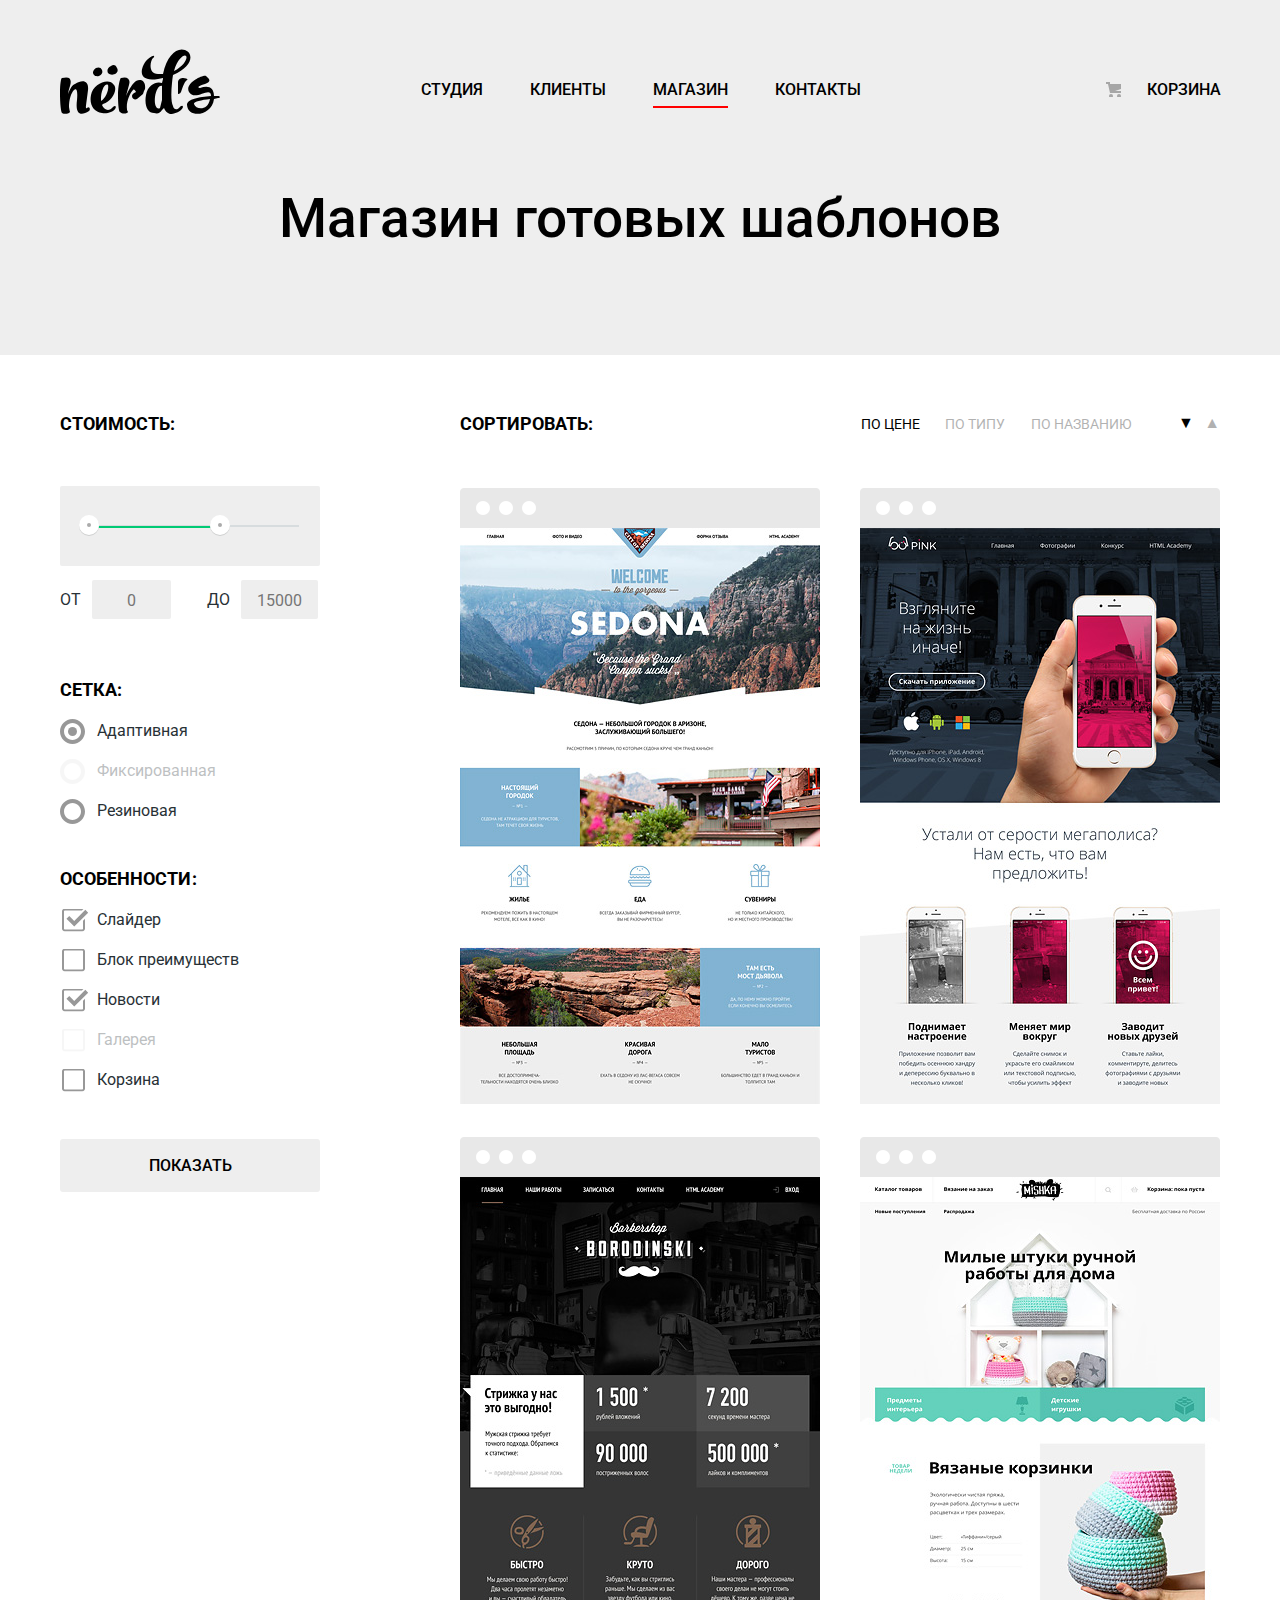
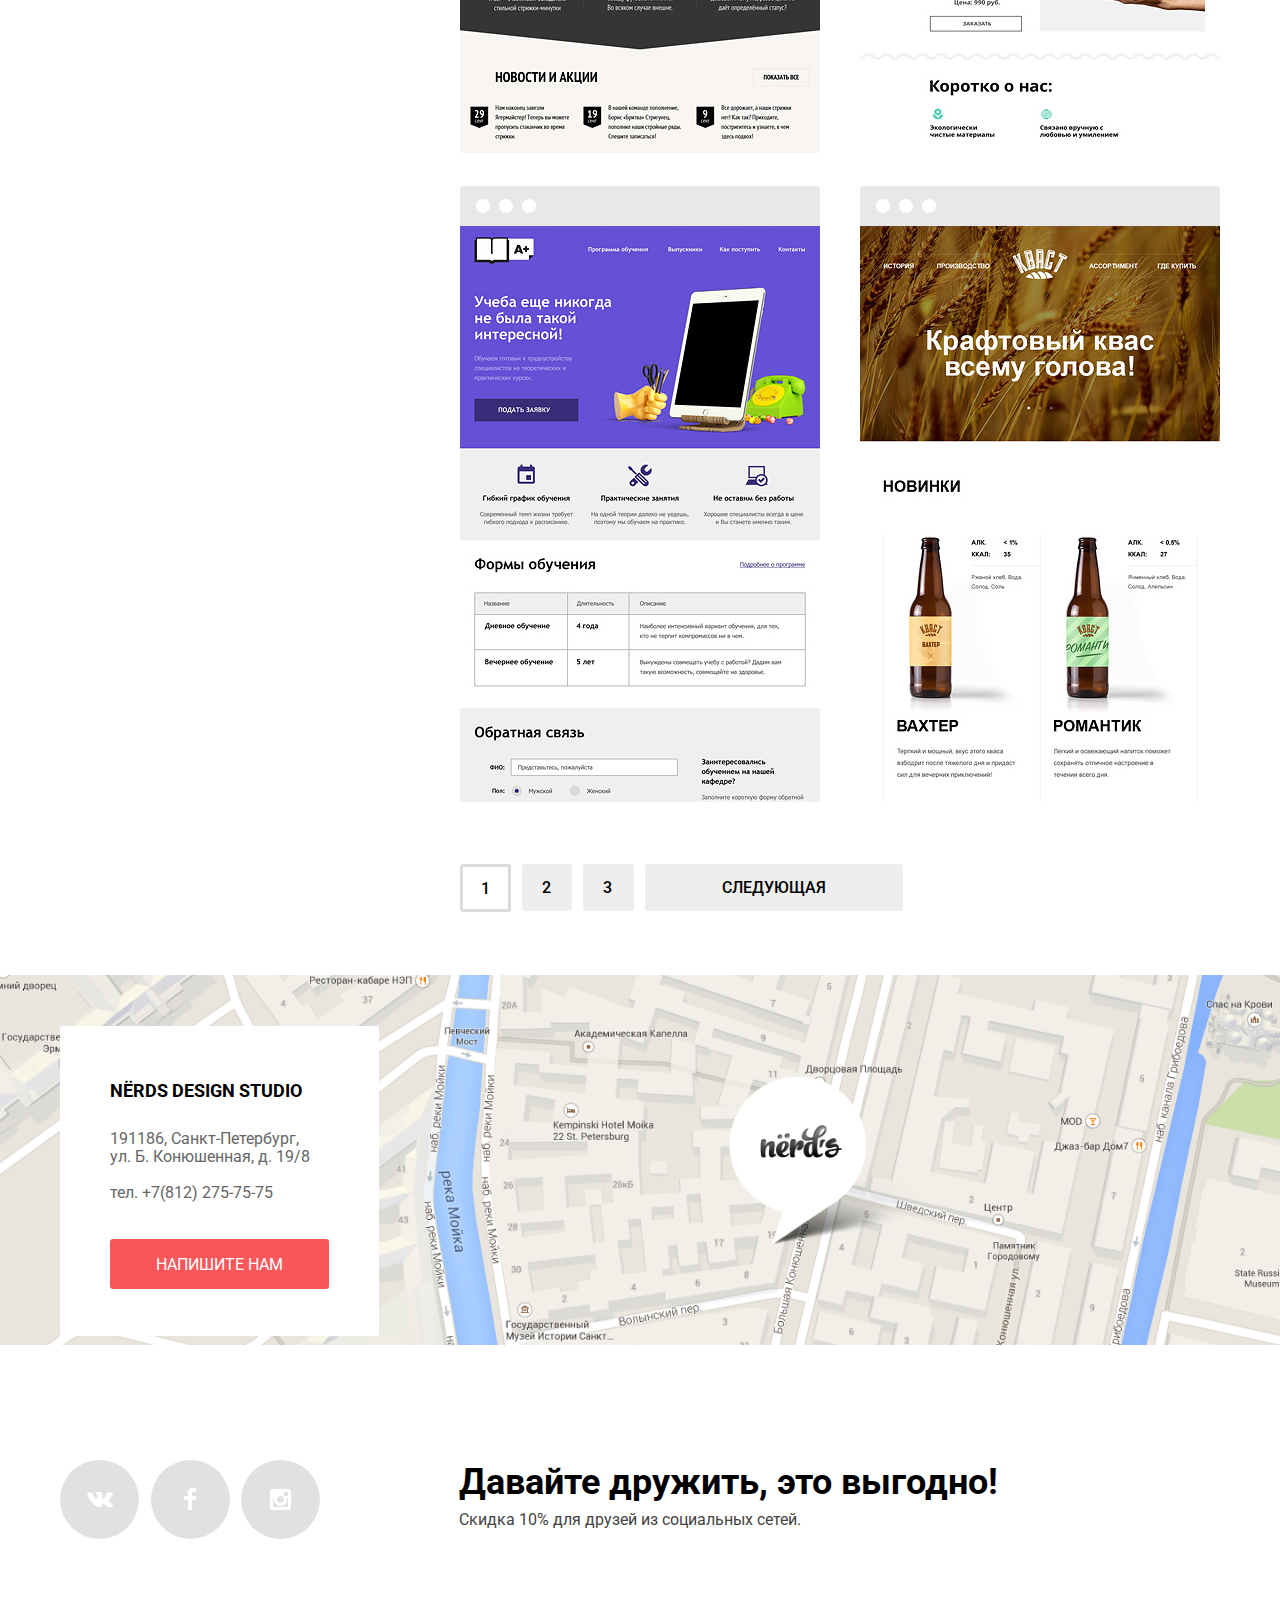
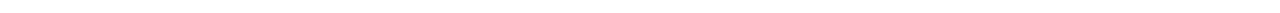
==== commit 6467f39f: "исправил замечания" ====
--- a/catalog.html
+++ b/catalog.html
@@ -2,303 +2,303 @@
 <html lang="ru">
 
 <head>
-  <meta charset="utf-8">
-  <title>HTML Academy: Нёрдс</title>
-  <link rel="stylesheet" href="css/style.css">
+	<meta charset="utf-8">
+	<title>HTML Academy: Нёрдс</title>
+	<link rel="stylesheet" href="css/style.css">
 </head>
 
 <body class="index-body">
-  <!-- Шапка -->
-  <header class="header">
-    <nav class="main-navigation container">
-      <!-- Лого -->
-      <a class="logo" href="index.html"><svg width="160" height="65" aria-label="Логотип сайта Нёрдс">
-          <path d="M158 49l-4 1c-2 17-26 20-27 6 0-6 12-8 24-9 0-11-16 6-22-4-5-9 15-18 17-16 6 5 3 6-1 8-10 3-6 4-5 4 8-3 14-1 14 8h4c2 0 3 2 0 2zm-8 1c-9 1-17 3-16 5 2 6 14 7 16-5zm-32-5V33c1-7 12-3 9-2-3 2-5 9-6 12-1 2-3 2-3 2zM42 21c2 5-5 8-8 5-2-2-1-5 2-7 2-1 5-1 6 2zm15-2c3 5-5 9-9 5-1-2-1-5 3-7 2-1 4-2 6 2zM29 62c-8 5-14 4-12-11 1-11-1-12-3-10-3 3-5 10-5 17a51 51 0 0 0 1 5c0 1-5 3-8 1-1-1-2-9-2-20 0-9 1-15 2-15 8-2 10 1 8 8a48 48 0 0 0-2 8c2-5 4-9 7-10 8-5 14-3 13 6-2 17-3 19-1 18 2-2 4 1 2 3zm26-2c-2 3-8 5-13 4-8-1-13-8-11-18 2-11 18-18 23-10 4 5-2 16-11 19l-1 1c2 5 7 7 11 2 2-2 4-1 2 2zm-14-8c6-4 8-13 7-16-2-2-6 2-7 12v4zm42-7l-6 5c-2 1-5 0-5-3 0-1 1-3 4-4-1-2-2-3-3-2-3 3-7 12-6 19v1l1 2c0 1-5 3-8 0-1 0-2-6-2-17 0-9 2-17 3-17 6-2 10 1 8 7l-3 11c3-7 7-13 10-15 6-3 10 1 9 8l-1 2-1 3z" />
-          <path d="M113 26a87 87 0 0 0-1 8c-1 10-1 19 1 23 0 2 3 5 6 2 3-4 6-2 2 2-2 2-7 4-11 4-3-1-5-3-6-6l-2 2c-2 3-4 4-8 3-6 0-10-7-8-18s11-14 16-12l1-4v-1a97 97 0 0 1-5 1c-24 4-16-15-10-20 7-6 7-2 5-1-3 3-5 16 5 16h5c4-19 14-27 22-24 9 3 8 17-12 25zm-11 25V39v-2c-3-1-6 4-7 11-1 9 2 13 5 11l2-8zm24-44c-1-2-8 1-12 15 10-5 14-13 12-15z" /></svg></a>
-      <!-- Меню Сайта-->
-      <ul class="site-navigation reset-ul">
-        <li><a  href="#" aria-label="Перейти в раздел: Студия">Студия</a></li>
-        <li><a  href="#" aria-label="Перейти в раздел: Клиенты">Клиенты</a></li>
-        <li><a class="menu-active" href="#" aria-label="Выбранный раздел: Магазин">Магазин</a></li>
-        <li><a  href="#" aria-label="Перейти в раздел: Контакты">Контакты</a></li>
-      </ul>
-      <!-- Меню Пользователя-->
-      <ul class="user-navigation reset-ul">
-        <li class="basket">
-          <a href="#" aria-label="Перейти в Корзина">
-            <svg class="svg" width="15" height="15">
-              <circle fill="#a6a6a6" cx="5" cy="14" r="2" />
-              <circle fill="#a6a6a6" cx="13" cy="14" r="2" />
-              <path fill="#a6a6a6" d="M15 2H4V0H0v2h2l2 9h11V9H9l6-2z" /></svg> 
-              Корзина          
-		  </a>
-        </li>
-      </ul>
-    </nav>
-    <h1 class="header-head reset-h container">Магазин готовых шаблонов</h1>
-  </header>
-  <main>
-    <section class="container-catalog container">
-      <!-- Левая часть Каталога -->
-      <div class="filters">
-        <!-- Форма -->
-        <form action="https://echo.htmlacademy.ru/" class="filters-form">
-          <!-- Логическая обертка -->
-          <fieldset class="filters-form__price">
-            <!-- Заголовок  -->
-            <legend>СТОИМОСТЬ:</legend>
-            <!-- Слайдер цены -->
-            <div class="range">
-              <!-- Верхняя часть -->
-              <div class="range-wrap">
-                <div class="range-content">
-                  <span class="range-line"></span>
-                  <button class="range-button" aria-label="Фильтр товаров Ценовой диапазон"></button>
-                  <button class="range-button" aria-label="Фильтр товаров Ценовой диапазон"></button>
-                </div>
-              </div>
-              <!-- Нижняя часть -->
-              <div class="range-cost">
-                <label class="label" aria-label="Окно для количества От">ОТ<input type="number" id="inp" placeholder="0" min="0" max="5"></label>
-                <label class="label" aria-label="Окно для количества До">до<input type="number" placeholder="15000" min="0" max="5"></label>
-              </div>
-            </div>
-          </fieldset>
-
-          <!-- Логическая обертка -->
-          <fieldset class="filters-form__grid">
-            <!-- Заголовок  -->
-            <legend>Сетка:</legend>
-            <!-- Поле формы обернутые внутрь лейбла -->
-            <label class="label" aria-label="Тип сетки Адаптивная ">
-              <input class="input visually-hidden" value="responsive" type="radio" name="grid" checked>
-              <span class="radio"></span>
-              Адаптивная
-            </label>
-            <!-- Поле формы обернутые внутрь лейбла -->
-            <label class="label label_disabled" aria-label="Тип сетки Фиксированная">
-              <input class="input visually-hidden" value="fix" type="radio" name="grid" disabled>
-              <span class="radio"></span>
-              Фиксированная
-            </label>
-            <!-- Поле формы обернутые внутрь лейбла -->
-            <label class="label" aria-label="Тип сетки Резиновая">
-              <input class="input visually-hidden" value="rubber" type="radio" name="grid">
-              <span class="radio"></span>
-              Резиновая
-            </label>
-          </fieldset>
-
-          <!-- Логическая обертка -->
-          <fieldset class="filters-form__features">
-            <!-- Заголовок  -->
-            <legend>ОСОБЕННОСТИ:</legend>
-            <!-- Поле формы обернутые внутрь лейбла -->
-            <label class="label" aria-label="Добавить в наполнение: Слайдер">
-              <input class="input visually-hidden" type="checkbox" name="slider" checked>
-              <span class="checkbox"></span>
-              Слайдер
-            </label>
-            <!-- Поле формы обернутые внутрь лейбла -->
-            <label class="label" aria-label="Добавить в наполнение: Блок преимуществ">
-              <input class="input visually-hidden" type="checkbox" name="advantages" >
-              <span class="checkbox"></span>
-              Блок преимуществ
-            </label>
-            <!-- Поле формы обернутые внутрь лейбла -->
-            <label class="label" aria-label="Добавить в наполнение: Новости">
-              <input class="input visually-hidden" type="checkbox" name="news" checked>
-              <span class="checkbox"></span>
-              Новости
-            </label>
-            <!-- Поле формы обернутые внутрь лейбла -->
-            <label class="label label_disabled" aria-label="Добавить в наполнение: Галерея">
-              <input class="input visually-hidden" type="checkbox" name="galery" disabled>
-              <span class="checkbox"></span>
-              Галерея
-            </label>
-            <!-- Поле формы обернутые внутрь лейбла -->
-            <label class="label" aria-label="Добавить в наполнение: Корзина">
-              <input class="input visually-hidden" type="checkbox" name="basket">
-              <span class="checkbox"></span>
-              Корзина
-            </label>
-          </fieldset>
-          <!-- Кнопка Формы -->
-          <button type="submit" class="btn" aria-label="показать варианты">ПОКАЗАТЬ</button>
-        </form>
-      </div>
-
-      <h2 class="visually-hidden">Фильтр товаров</h2>
-      <!-- Правая секция Каталога -->
-      <div class="catalog-content">
-        <!-- Сортировка -->
-        <div class="sort">
-          <h4 class="reset-h">СОРТИРОВАТЬ:</h4>
-          <ul class="sort-type reset-ul">
-            <li><a class="sort-active" href="№">По цене</a></li>
-            <li><a href="№">По типу</a></li>
-            <li><a href="№">По названию</a></li>
-          </ul>
-          <ul class="sort-dir reset-ul">
-            <li><a class="sort-active" href="#" aria-label="Стрелка Вниз">&#9660;</a></li>
-            <li><a href="#" aria-label="Стрелка Вверх">&#9650;</a></li>
-          </ul>
-        </div>
-        <!-- Список проектов -->
-        <ul class="projects-list reset-ul">
-          <!-- Проект -->
-          <li class="project">
-            <img src="img/browser.png" width="360" height="40" alt="Шапка изображения">
-            <img src="img/img-sedona.jpg" width="360" height="576" alt="Информационный сайт
-            для туристов">
-            <div class="project-wrap">
-              <h3 class="reset-h"><a href="#" class="project-link">Sedona</a></h3>
-              <p class="reset-p">Информационный сайт
-                для туристов</p>
-              <a href="#" class="btn">9 900 руб.</a>
-            </div>
-          </li>
-          <!-- Проект -->
-          <li class="project">
-            <img src="img/browser.png" width="360" height="40" alt="Шапка изображения">
-            <img src="img/img-pink.jpg" width="360" height="576" alt="Продуктовый лендинг
-            приложения для iOS и Android">
-            <div class="project-wrap">
-              <h3 class="reset-h"><a href="#" class="project-link">Pink App</a></h3>
-              <p class="reset-p">Продуктовый лендинг
-                приложения для iOS и Android</p>
-              <a href="#" class="btn">9 900 руб.</a>
-            </div>
-          </li>
-          <!-- Проект -->
-          <li class="project">
-            <img src="img/browser.png" width="360" height="40" alt="Шапка изображения">
-            <img src="img/img-barbershop.jpg" width="360" height="576" alt="Сайт салона красоты.
-            Для мужчин">
-            <div class="project-wrap">
-              <h3 class="reset-h"><a href="#" class="project-link">Barbershop</a></h3>
-              <p class="reset-p">Сайт салона красоты.
-                Для мужчин, да.</p>
-              <a href="#" class="btn">9 900 руб.</a>
-            </div>
-          </li>
-          <!-- Проект -->
-          <li class="project">
-            <img src="img/browser.png" width="360" height="40" alt="Шапка изображения">
-            <img src="img/img-mishka.jpg" width="360" height="576" alt="Интернет-магазин
-            вязаных игрушек">
-            <div class="project-wrap">
-              <h3 class="reset-h"><a href="#" class="project-link">MISHKA</a></h3>
-              <p class="reset-p">Интернет-магазин
-                вязаных игрушек</p>
-              <a href="#" class="btn">9 900 руб.</a>
-            </div>
-          </li>
-          <!-- Проект -->
-          <li class="project">
-            <img src="img/browser.png" width="360" height="40" alt="Шапка изображения">
-            <img src="img/img-aplus.jpg" width="360" height="576" alt="Лендинг курсов повышения квалификации">
-            <div class="project-wrap">
-              <h3 class="reset-h"><a href="#" class="project-link">A Plus</a></h3>
-              <p class="reset-p">Лендинг курсов повышения квалификации</p>
-              <a href="#" class="btn">9 900 руб.</a>
-            </div>
-          </li>
-          <!-- Проект -->
-          <li class="project">
-            <img src="img/browser.png" width="360" height="40" alt="Шапка изображения">
-            <img src="img/img-kvast.jpg" width="360" height="576" alt="Промо-сайт производителя
-            крафтового кваса">
-            <div class="project-wrap">
-              <h3 class="reset-h"><a href="#" class="project-link">КВАСТ</a></h3>
-              <p class="reset-p">Промо-сайт производителя
-                крафтового кваса</p>
-              <a href="#" class="btn">9 900 руб.</a>
-            </div>
-          </li>
-		</ul>
-		<!--Пагинация-->
-		<ul class="pagination-list reset-ul">
-				<li class="pagination-item-current"><a href="" aria-label="Переключатель страница номер один">1</a></li>
-				<li class="pagination-item"><a href="" aria-label="Переключатель страница номер два">2</a></li>
-				<li class="pagination-item"><a href="" aria-label="Переключатель страница номер три">3</a></li>
-				<li class="pagination-item next"><a href="" aria-label="Следующая страница">Следующая</a></li>
-			  </ul>
-
-      </div>
-      
-    </section>
-    <!-- Контакты -->
-	<section class="contact">
-    <h2 class="visually-hidden">Контакты</h2>
-		<!-- Обертка -->
-		<div class="container contact-container">
-			<article class="contact-block">
-				<h3 class="reset-h">NЁRDS DESIGN STUDIO</h3>
-				<p class="reset-p">
-					191186, Санкт-Петербург,
-					ул. Б. Конюшенная, д. 19/8 
-					<span>тел. <a class="phone" href="tel:+7(812)275-75-75" aria-label="Наш номер телефона +7(812)275-75-75">+7 (812) 275-75-75</a></span>
-				</p>
-				<a href="form.html" class="btn call-modal" aria-label="Кнопка Напишите нам">Напишите нам</a>
-	
-	<!-- Обертка -->
-  <div class="overlay">
-		<!-- Модальное окно -->
-    <div class="modal">
-			<!-- Верхняя часть - Шапка -->
-      <div class="modal__header">
-        <h2 class="modal__head">Напиcать нам</h2>
-        <button class="modal__exit">&times;</button>
+	<!-- Шапка -->
+	<header class="header">
+		<nav class="main-navigation container">
+			<!-- Лого -->
+			<a class="logo" href="index.html"><svg width="160" height="65" aria-label="Логотип сайта Нёрдс">
+					<path
+						d="M158 49l-4 1c-2 17-26 20-27 6 0-6 12-8 24-9 0-11-16 6-22-4-5-9 15-18 17-16 6 5 3 6-1 8-10 3-6 4-5 4 8-3 14-1 14 8h4c2 0 3 2 0 2zm-8 1c-9 1-17 3-16 5 2 6 14 7 16-5zm-32-5V33c1-7 12-3 9-2-3 2-5 9-6 12-1 2-3 2-3 2zM42 21c2 5-5 8-8 5-2-2-1-5 2-7 2-1 5-1 6 2zm15-2c3 5-5 9-9 5-1-2-1-5 3-7 2-1 4-2 6 2zM29 62c-8 5-14 4-12-11 1-11-1-12-3-10-3 3-5 10-5 17a51 51 0 0 0 1 5c0 1-5 3-8 1-1-1-2-9-2-20 0-9 1-15 2-15 8-2 10 1 8 8a48 48 0 0 0-2 8c2-5 4-9 7-10 8-5 14-3 13 6-2 17-3 19-1 18 2-2 4 1 2 3zm26-2c-2 3-8 5-13 4-8-1-13-8-11-18 2-11 18-18 23-10 4 5-2 16-11 19l-1 1c2 5 7 7 11 2 2-2 4-1 2 2zm-14-8c6-4 8-13 7-16-2-2-6 2-7 12v4zm42-7l-6 5c-2 1-5 0-5-3 0-1 1-3 4-4-1-2-2-3-3-2-3 3-7 12-6 19v1l1 2c0 1-5 3-8 0-1 0-2-6-2-17 0-9 2-17 3-17 6-2 10 1 8 7l-3 11c3-7 7-13 10-15 6-3 10 1 9 8l-1 2-1 3z" />
+					<path
+						d="M113 26a87 87 0 0 0-1 8c-1 10-1 19 1 23 0 2 3 5 6 2 3-4 6-2 2 2-2 2-7 4-11 4-3-1-5-3-6-6l-2 2c-2 3-4 4-8 3-6 0-10-7-8-18s11-14 16-12l1-4v-1a97 97 0 0 1-5 1c-24 4-16-15-10-20 7-6 7-2 5-1-3 3-5 16 5 16h5c4-19 14-27 22-24 9 3 8 17-12 25zm-11 25V39v-2c-3-1-6 4-7 11-1 9 2 13 5 11l2-8zm24-44c-1-2-8 1-12 15 10-5 14-13 12-15z" />
+				</svg></a>
+			<!-- Меню Сайта-->
+			<ul class="site-navigation reset-ul">
+				<li><a href="index.html" aria-label="Перейти в раздел: Студия">Студия</a></li>
+				<li><a href="index.html" aria-label="Перейти в раздел: Клиенты">Клиенты</a></li>
+				<li><a class="menu-active" href="#" aria-label="Выбранный раздел: Магазин">Магазин</a></li>
+				<li><a href="index.html" aria-label="Перейти в раздел: Контакты">Контакты</a></li>
+			</ul>
+			<!-- Меню Пользователя-->
+			<ul class="user-navigation reset-ul">
+				<li class="basket">
+					<a href="#" aria-label="Перейти в Корзина">
+						<svg class="svg" width="15" height="15">
+							<circle fill="#a6a6a6" cx="5" cy="14" r="2" />
+							<circle fill="#a6a6a6" cx="13" cy="14" r="2" />
+							<path fill="#a6a6a6" d="M15 2H4V0H0v2h2l2 9h11V9H9l6-2z" /></svg>
+						Корзина
+					</a>
+				</li>
+			</ul>
+		</nav>
+		<h1 class="header-head reset-h container">Магазин готовых шаблонов</h1>
+	</header>
+	<main>
+		<section class="container-catalog container">
+			<!-- Левая часть Каталога -->
+			<div class="filters">
+				<!-- Форма -->
+				<form action="https://echo.htmlacademy.ru/" class="filters-form">
+					<!-- Логическая обертка -->
+					<fieldset class="filters-form__price">
+						<!-- Заголовок  -->
+						<legend>СТОИМОСТЬ:</legend>
+						<!-- Слайдер цены -->
+						<div class="range">
+							<!-- Верхняя часть -->
+							<div class="range-wrap">
+								<div class="range-content">
+									<span class="range-line"></span>
+									<button class="range-button" aria-label="Фильтр товаров Ценовой диапазон"></button>
+									<button class="range-button" aria-label="Фильтр товаров Ценовой диапазон"></button>
+								</div>
+							</div>
+							<!-- Нижняя часть -->
+							<div class="range-cost">
+								<label class="label" aria-label="Окно для количества От">ОТ<input type="number" id="inp" placeholder="0"
+										min="0" max="5"></label>
+								<label class="label" aria-label="Окно для количества До">до<input type="number" placeholder="15000"
+										min="0" max="5"></label>
+							</div>
+						</div>
+					</fieldset>
+
+					<!-- Логическая обертка -->
+					<fieldset class="filters-form__grid">
+						<!-- Заголовок  -->
+						<legend>Сетка:</legend>
+						<!-- Поле формы обернутые внутрь лейбла -->
+						<label class="label" aria-label="Тип сетки Адаптивная ">
+							<input class="input visually-hidden" value="responsive" type="radio" name="grid" checked>
+							<span class="radio"></span>
+							Адаптивная
+						</label>
+						<!-- Поле формы обернутые внутрь лейбла -->
+						<label class="label label_disabled" aria-label="Тип сетки Фиксированная">
+							<input class="input visually-hidden" value="fix" type="radio" name="grid" disabled>
+							<span class="radio"></span>
+							Фиксированная
+						</label>
+						<!-- Поле формы обернутые внутрь лейбла -->
+						<label class="label" aria-label="Тип сетки Резиновая">
+							<input class="input visually-hidden" value="rubber" type="radio" name="grid">
+							<span class="radio"></span>
+							Резиновая
+						</label>
+					</fieldset>
+
+					<!-- Логическая обертка -->
+					<fieldset class="filters-form__features">
+						<!-- Заголовок  -->
+						<legend>ОСОБЕННОСТИ:</legend>
+						<!-- Поле формы обернутые внутрь лейбла -->
+						<label class="label" aria-label="Добавить в наполнение: Слайдер">
+							<input class="input visually-hidden" type="checkbox" name="slider" checked>
+							<span class="checkbox"></span>
+							Слайдер
+						</label>
+						<!-- Поле формы обернутые внутрь лейбла -->
+						<label class="label" aria-label="Добавить в наполнение: Блок преимуществ">
+							<input class="input visually-hidden" type="checkbox" name="advantages">
+							<span class="checkbox"></span>
+							Блок преимуществ
+						</label>
+						<!-- Поле формы обернутые внутрь лейбла -->
+						<label class="label" aria-label="Добавить в наполнение: Новости">
+							<input class="input visually-hidden" type="checkbox" name="news" checked>
+							<span class="checkbox"></span>
+							Новости
+						</label>
+						<!-- Поле формы обернутые внутрь лейбла -->
+						<label class="label label_disabled" aria-label="Добавить в наполнение: Галерея">
+							<input class="input visually-hidden" type="checkbox" name="galery" disabled>
+							<span class="checkbox"></span>
+							Галерея
+						</label>
+						<!-- Поле формы обернутые внутрь лейбла -->
+						<label class="label" aria-label="Добавить в наполнение: Корзина">
+							<input class="input visually-hidden" type="checkbox" name="basket">
+							<span class="checkbox"></span>
+							Корзина
+						</label>
+					</fieldset>
+					<!-- Кнопка Формы -->
+					<button type="submit" class="btn" aria-label="показать варианты">ПОКАЗАТЬ</button>
+				</form>
 			</div>
-			<!-- Форма -->
-      <form action="#" class="modal-form">
-				<!-- Поле -->
-        <label class="modal-form__label">
-          Ваше имя:
-          <input type="text" placeholder="Имя Фамилия" class="modal-form__input">
-				</label>
-				<!-- Поле -->
-        <label class="modal-form__label">
-          Ваш e-mail:
-          <input type="email" placeholder="email@example.com" class="modal-form__input">
-				</label>
-				<!-- Поле -->
-        <label class="modal-form__label">
-          Текст письма:
-          <textarea placeholder="В свободной форме" class="modal-form__input modal-form__textarea"></textarea>
-				</label>
-				<!-- Кнопка -->
-        <button type="submit" class="btn modal-form__btn">ОТПРАВИТЬ</button>
-			</form>
-		</div>
-  </div>
-  
-			</article>
-		</div>
-		<!-- Карта -->
-		<div class="map" id="map">
-        <img src="img/map.png" alt="" class="map-image">
-		</div>
-	</section>
-  </main>
-
-  <!-- Подвал -->
+
+			<h2 class="visually-hidden">Фильтр товаров</h2>
+			<!-- Правая секция Каталога -->
+			<div class="catalog-content">
+				<!-- Сортировка -->
+				<div class="sort">
+					<h4 class="reset-h">СОРТИРОВАТЬ:</h4>
+					<ul class="sort-type reset-ul">
+						<li><a class="sort-active" href="№">По цене</a></li>
+						<li><a href="№">По типу</a></li>
+						<li><a href="№">По названию</a></li>
+					</ul>
+					<ul class="sort-dir reset-ul">
+						<li><a class="sort-active" href="#" aria-label="Стрелка Вниз">&#9660;</a></li>
+						<li><a href="#" aria-label="Стрелка Вверх">&#9650;</a></li>
+					</ul>
+				</div>
+				<!-- Список проектов -->
+				<ul class="projects-list reset-ul">
+					<!-- Проект -->
+					<li class="project">
+						<img src="img/browser.png" width="360" height="40" alt="Шапка изображения">
+						<img src="img/img-sedona.jpg" width="360" height="576" alt="Информационный сайт для туристов">
+						<div class="project-wrap">
+							<h3 class="reset-h"><a href="#" class="project-link">Sedona</a></h3>
+							<p class="reset-p">Информационный сайт для туристов</p>
+							<a href="#" class="btn">9 900 руб.</a>
+						</div>
+					</li>
+					<!-- Проект -->
+					<li class="project">
+						<img src="img/browser.png" width="360" height="40" alt="Шапка изображения">
+						<img src="img/img-pink.jpg" width="360" height="576" alt="Продуктовый лендинг приложения для iOS и Android">
+						<div class="project-wrap">
+							<h3 class="reset-h"><a href="#" class="project-link">Pink App</a></h3>
+							<p class="reset-p">Продуктовый лендинг приложения для iOS и Android</p>
+							<a href="#" class="btn">9 900 руб.</a>
+						</div>
+					</li>
+					<!-- Проект -->
+					<li class="project">
+						<img src="img/browser.png" width="360" height="40" alt="Шапка изображения">
+						<img src="img/img-barbershop.jpg" width="360" height="576" alt="Сайт салона красоты.Для мужчин">
+						<div class="project-wrap">
+							<h3 class="reset-h"><a href="#" class="project-link">Barbershop</a></h3>
+							<p class="reset-p">Сайт салона красоты. Для мужчин, да.</p>
+							<a href="#" class="btn">9 900 руб.</a>
+						</div>
+					</li>
+					<!-- Проект -->
+					<li class="project">
+						<img src="img/browser.png" width="360" height="40" alt="Шапка изображения">
+						<img src="img/img-mishka.jpg" width="360" height="576" alt="Интернет-магазин вязаных игрушек">
+						<div class="project-wrap">
+							<h3 class="reset-h"><a href="#" class="project-link">MISHKA</a></h3>
+							<p class="reset-p">Интернет-магазин вязаных игрушек</p>
+							<a href="#" class="btn">9 900 руб.</a>
+						</div>
+					</li>
+					<!-- Проект -->
+					<li class="project">
+						<img src="img/browser.png" width="360" height="40" alt="Шапка изображения">
+						<img src="img/img-aplus.jpg" width="360" height="576" alt="Лендинг курсов повышения квалификации">
+						<div class="project-wrap">
+							<h3 class="reset-h"><a href="#" class="project-link">A Plus</a></h3>
+							<p class="reset-p">Лендинг курсов повышения квалификации</p>
+							<a href="#" class="btn">9 900 руб.</a>
+						</div>
+					</li>
+					<!-- Проект -->
+					<li class="project">
+						<img src="img/browser.png" width="360" height="40" alt="Шапка изображения">
+						<img src="img/img-kvast.jpg" width="360" height="576" alt="Промо-сайт производителя крафтового кваса">
+						<div class="project-wrap">
+							<h3 class="reset-h"><a href="#" class="project-link">КВАСТ</a></h3>
+							<p class="reset-p">Промо-сайт производителя крафтового кваса</p>
+							<a href="#" class="btn">9 900 руб.</a>
+						</div>
+					</li>
+				</ul>
+				<!--Пагинация-->
+				<ul class="pagination-list reset-ul">
+					<li class="pagination-item-current"><a href="" aria-label="Переключатель страница номер один">1</a></li>
+					<li class="pagination-item"><a href="" aria-label="Переключатель страница номер два">2</a></li>
+					<li class="pagination-item"><a href="" aria-label="Переключатель страница номер три">3</a></li>
+					<li class="pagination-item next"><a href="" aria-label="Следующая страница">Следующая</a></li>
+				</ul>
+			</div>
+		</section>
+		<!-- Контакты -->
+		<section class="contact">
+			<h2 class="visually-hidden">Контакты</h2>
+			<!-- Обертка -->
+			<div class="container contact-container">
+				<article class="contact-block">
+					<h3 class="reset-h">NЁRDS DESIGN STUDIO</h3>
+					<p class="reset-p">
+						191186, Санкт-Петербург, ул. Б. Конюшенная, д. 19/8<span>тел.
+							<a class="phone" href="tel:+7(812)275-75-75" aria-label="Наш номер телефона +7(812)275-75-75">+7(812)
+								275-75-75</a></span></p>
+					<a href="form.html" class="btn call-modal" aria-label="Кнопка Напишите нам">Напишите нам</a>
+					<!-- Обертка -->
+					<div class="overlay">
+						<!-- Модальное окно -->
+						<div class="modal">
+							<!-- Верхняя часть - Шапка -->
+							<div class="modal__header">
+								<h2 class="modal__head">Напиcать нам</h2>
+								<button class="modal__exit">&times;</button>
+							</div>
+							<!-- Форма -->
+							<form action="#" class="modal-form">
+								<!-- Поле -->
+								<label class="modal-form__label">
+									Ваше имя:
+									<input type="text" placeholder="Имя Фамилия" class="modal-form__input">
+								</label>
+								<!-- Поле -->
+								<label class="modal-form__label">
+									Ваш e-mail:
+									<input type="email" placeholder="email@example.com" class="modal-form__input">
+								</label>
+								<!-- Поле -->
+								<label class="modal-form__label">
+									Текст письма:
+									<textarea placeholder="В свободной форме" class="modal-form__input modal-form__textarea"></textarea>
+								</label>
+								<!-- Кнопка -->
+								<button type="submit" class="btn modal-form__btn">ОТПРАВИТЬ</button>
+							</form>
+						</div>
+					</div>
+				</article>
+			</div>
+			<!-- Карта -->
+			<div class="map" id="map">
+				<img src="img/map.png" alt="Наш адрес" class="map-image" width="1440" height="417">
+			</div>
+		</section>
+	</main>
+
+	<!-- Подвал -->
 	<footer class="footer container">
 		<ul class="social reset-ul">
-      <li><a class="social-icon" href="#"><img src="img/vk-icon.png" width="26" height="15" alt="Вконтакте" aria-label="Мы Вконтакте"></a></li>
-      <li><a class="social-icon" href="#"><img src="img/fb-icon.png" width="12" height="22" alt="Фейсбук" aria-label="Мы в Фейсбуке"></a></li>
-      <li><a class="social-icon" href="#"><img src="img/insta-icon.png" width="21" height="21" alt="Инстаграм" aria-label="Мы в Инстаграм"></a></li>
-  </ul>
+			<li>
+				<a class="social-icon" href="#">
+					<img src="img/vk-icon.png" width="26" height="15" alt="Вконтакте" aria-label="Мы Вконтакте">
+				</a>
+			</li>
+			<li>
+				<a class="social-icon" href="#">
+					<img src="img/fb-icon.png" width="12" height="22" alt="Фейсбук" aria-label="Мы в Фейсбуке">
+				</a>
+			</li>
+			<li>
+				<a class="social-icon" href="#">
+					<img src="img/insta-icon.png" width="21" height="21" alt="Инстаграм" aria-label="Мы в Инстаграм">
+				</a>
+			</li>
+		</ul>
 		<p><b>Давайте дружить, это выгодно!</b>Скидка 10% для друзей из социальных сетей.</p>
 	</footer>
-  
-  <!-- Скрипты -->
+
+	<!-- Скрипты -->
 	<script src="https://api-maps.yandex.ru/2.1/?lang=ru_RU"></script>
-  <script src="js/script.js"></script>
+	<script src="js/script.js"></script>
 </body>
 
-</html>
-
-
+</html>--- a/css/style.css
+++ b/css/style.css
@@ -2,1407 +2,1213 @@
 @import url('normalize.css');
 
 html {
-  box-sizing: border-box;
-  margin: 0;
-  padding: 0;
+	box-sizing: border-box;
+	margin: 0;
+	padding: 0;
 }
 
 *,
 *::after,
 *::before {
-  box-sizing: inherit;
+	box-sizing: inherit;
 }
 
 body {
-  /* Базовое семейство шрифтов */
-  font-family: 'Roboto', 'Arial', 'Segoe UI', Tahoma, sans-serif;
-  /* Базовый размер шрифтов */
-  font-size: 16px;
-  /* Базовое начертание шрифтов */
-  font-weight: 400;
-  /* Базовая высота строки */
-  line-height: 1;
-
-  min-width: 1100px;
-  /* Базовый цвет шрифтов */
-
-  color: #283136;
-  /* Базовый фоновый цвет шрифтов */
-  background-color: #fff;
+	/* Базовое семейство шрифтов */
+	font-family: 'Roboto', 'Arial', 'Segoe UI', Tahoma, sans-serif;
+	/* Базовый размер шрифтов */
+	font-size: 16px;
+	/* Базовое начертание шрифтов */
+	font-weight: 400;
+	/* Базовая высота строки */
+	line-height: 1;
+	min-width: 1200px;
+	/* Базовый цвет шрифтов */
+	color: #283136;
+	/* Базовый фоновый цвет шрифтов */
+	background-color: #fff;
 }
 
 a {
-  /* Наследуем шрифты от body */
-  font-family: inherit;
-  /* Убиараем подчеркивание у ссылок */
-
-  text-decoration: none;
+	/* Наследуем шрифты от body */
+	font-family: inherit;
+	/* Убиараем подчеркивание у ссылок */
+	text-decoration: none;
 }
 
 img {
-  /* Устанавливаем максимальную ширину для изображении */
-  max-width: 100%;
-  /* Автоматическое подстраивание высоты */
-  height: auto;
-  /* Вертикальное выравнивание по середине */
-
-  vertical-align: middle;
+	/* Устанавливаем максимальную ширину для изображении */
+	max-width: 100%;
+	/* Автоматическое подстраивание высоты */
+	height: auto;
+	/* Вертикальное выравнивание по середине */
+	vertical-align: middle;
 }
 
 .container {
-  width: 100%;
-  max-width: 1200px;
-  margin: auto;
-  padding: 0 20px;
+	width: 100%;
+	max-width: 1200px;
+	margin: auto;
+	padding: 0 20px;
 }
 
 .reset-ul {
-  width: 100%;
-  margin: 0;
-  padding: 0;
-
-  list-style: none;
+	width: 100%;
+	margin: 0;
+	padding: 0;
+	list-style: none;
 }
 
 .reset-h,
 .reset-p {
-  margin: 0;
-  padding: 0;
+	margin: 0;
+	padding: 0;
 }
 
 .visually-hidden {
-  position: absolute;
-
-  overflow: hidden;
-  clip: rect(0 0 0 0);
-
-  width: 1px;
-  height: 1px;
-  margin: -1px;
-  padding: 0;
-
-  border: 0;
+	position: absolute;
+	overflow: hidden;
+	clip: rect(0 0 0 0);
+	width: 1px;
+	height: 1px;
+	margin: -1px;
+	padding: 0;
+	border: 0;
 }
 
 /*Состояния Логотипа*/
-
 .logo:hover {
-  opacity: .8;
+	opacity: .8;
 }
 
 .logo:active {
-  opacity: .3;
+	opacity: .3;
 }
 
 /*Состояния Меню*/
-
 .site-navigation a:hover,
 .user-navigation a:hover {
-  color: #fb565a;
+	color: #fb565a;
 }
 
 .site-navigation a:active,
 .user-navigation a:active {
-  opacity: .3;
-  color: #000;
+	opacity: .3;
+	color: #000;
 }
 
 .btn {
-  display: inline-block;
-
-  width: 100%;
-  max-width: 160px;
-  padding: 18px 10px 16px;
-
-  text-align: center;
-  vertical-align: middle;
-
-  color: #fff;
-  border-radius: 3px;
-  /* Временно */
-  background-color: #fb565a;
+	display: inline-block;
+	width: 100%;
+	max-width: 160px;
+	padding: 18px 10px 16px;
+	text-align: center;
+	vertical-align: middle;
+	color: #fff;
+	border-radius: 3px;
+	/* Временно */
+	background-color: #fb565a;
 }
 
 /*Состояния кнопок*/
-
 .filters-form .btn:hover {
-  background-color: #dfdfdf;
+	background-color: #dfdfdf;
 }
 
 .filters-form .btn:active,
 .filters-form .btn:focus {
-  color: #959595;
-  background-color: #d5d5d5;
-  box-shadow: inset 0 3px 0 rgba(0, 1, 1, .1);
+	color: #959595;
+	background-color: #d5d5d5;
+	box-shadow: inset 0 3px 0 rgba(0, 1, 1, .1);
 }
 
 .sort-type a:hover,
 .sort-dir a:hover {
-  opacity: .6;
+	opacity: .6;
 }
 
 .sort-type a:active,
 .sort-dir a:active {
-  opacity: 1;
+	opacity: 1;
 }
 
 .hero .btn:hover,
 .social a:hover,
 .project .btn:hover,
 .contact-block .btn:hover {
-  background-color: #e74246;
+	background-color: #e74246;
 }
 
 .hero .btn:active,
 .project .btn:active,
 .social a:active,
 .contact-block .btn:active {
-  background-color: #d7373b;
-  box-shadow: inset 0 3px 0 rgba(0, 1, 1, .1);
+	background-color: #d7373b;
+	box-shadow: inset 0 3px 0 rgba(0, 1, 1, .1);
 }
 
 .social-icon:active img {
-  opacity: .3;
+	opacity: .3;
 }
 
 .pagination-item a:hover,
 .next a:hover {
-  background-color: #dfdfdf;
+	background-color: #dfdfdf;
 }
 
 .pagination-item a:active,
 .next a:active {
-  color: #959595;
-  box-shadow: inset 0 3px 0 rgba(0, 1, 1, .1);
+	color: #959595;
+	box-shadow: inset 0 3px 0 rgba(0, 1, 1, .1);
 }
 
 .btn-red {
-  background-color: #fb565a;
+	background-color: #fb565a;
 }
 
 .btn-red:hover {
-  background-color: #e74246;
+	background-color: #e74246;
 }
 
 .btn-red:active {
-  color: #e37376;
-  background-color: #d7373b;
-  box-shadow: inset 0 3px 0 rgba(0, 1, 1, .1);
+	color: #e37376;
+	background-color: #d7373b;
+	box-shadow: inset 0 3px 0 rgba(0, 1, 1, .1);
 }
 
 .btn-green {
-  background-color: #00ca74;
+	background-color: #00ca74;
 }
 
 .btn-green:hover {
-  background-color: #00bc6c;
+	background-color: #00bc6c;
 }
 
 .btn-green:active {
-  color: #4cc491;
-  background-color: #00aa62;
-  box-shadow: inset 0 3px 0 rgba(0, 1, 1, .1);
+	color: #4cc491;
+	background-color: #00aa62;
+	box-shadow: inset 0 3px 0 rgba(0, 1, 1, .1);
 }
 
 .btn-yellow {
-  background-color: #efc84a;
-  ;
+	background-color: #efc84a;
+	;
 }
 
 .btn-yellow:hover {
-  background-color: #eab534;
-  ;
+	background-color: #eab534;
+	;
 }
 
 .btn-yellow:active {
-  color: #edc164;
-  background-color: #e5a722;
-  box-shadow: inset 0 3px 0 rgba(0, 1, 1, .1);
+	color: #edc164;
+	background-color: #e5a722;
+	box-shadow: inset 0 3px 0 rgba(0, 1, 1, .1);
 }
 
 .modal__exit:hover {
-  opacity: 1;
+	opacity: 1;
 }
 
 .modal__exit:active {
-  opacity: .1;
+	opacity: .1;
 }
 
 .modal-form__input:hover {
-  border: 2px solid #b4b9bb;
+	border: 2px solid #b4b9bb;
 }
 
 .modal-form__input:focus {
-  border: 2px solid #000;
+	border: 2px solid #000;
 }
 
 /* Стили для шапки */
 .header {
-  padding-top: 49px;
-
-  background-color: #eee;
+	padding-top: 49px;
+	background-color: #eee;
 }
 
 .main-navigation {
-  display: flex;
-
-  padding-bottom: 18px;
-
-  justify-content: space-between;
-  flex-wrap: wrap;
+	display: flex;
+	padding-bottom: 18px;
+	justify-content: space-between;
+	flex-wrap: wrap;
 }
 
 .user-navigation {
-  font: inherit;
-
-  position: relative;
-
-  display: flex;
-
-  max-width: 117px;
-  margin-left: 41px;
-
-  flex-wrap: wrap;
-  align-items: center;
+	font: inherit;
+	position: relative;
+	display: flex;
+	max-width: 117px;
+	margin-left: 41px;
+	flex-wrap: wrap;
+	align-items: center;
 }
 
 .user-navigation a {
-  margin-left: 44px;
+	margin-left: 44px;
 }
 
 .user-navigation .svg {
-  position: absolute;
-  left: -41px;
+	position: absolute;
+	left: -41px;
 }
 
 .site-navigation {
-  display: flex;
-
-  max-width: 440px;
-
-  flex-wrap: wrap;
-  justify-content: space-between;
-  align-items: center;
+	display: flex;
+	max-width: 440px;
+	flex-wrap: wrap;
+	justify-content: space-between;
+	align-items: center;
 }
 
 .site-navigation a,
 .user-navigation a {
-  font-weight: 500;
-
-  position: relative;
-
-  display: inline-block;
-
-  margin-top: 14px;
-
-  vertical-align: middle;
-  text-transform: uppercase;
-
-  color: #000;
+	font-weight: 500;
+	position: relative;
+	display: inline-block;
+	margin-top: 14px;
+	vertical-align: middle;
+	text-transform: uppercase;
+	color: #000;
 }
 
 .menu-active {
-  position: relative;
+	position: relative;
 }
 
 .menu-active::after {
-  position: absolute;
-  bottom: -10px;
-  left: 0;
-
-  width: 100%;
-  height: 2px;
-
-  content: '';
-
-  background-color: red;
+	position: absolute;
+	bottom: -10px;
+	left: 0;
+	width: 100%;
+	height: 2px;
+	content: '';
+	background-color: red;
 }
 
 .basket svg {
-  position: absolute;
-  left: 0;
+	position: absolute;
+	left: 0;
 }
 
 .header-head {
-  font-size: 55px;
-  font-weight: 500;
-
-  margin: auto;
-  padding-top: 56px;
-  padding-bottom: 109px;
-
-  text-align: center;
-
-  color: #000;
+	font-size: 55px;
+	font-weight: 500;
+	margin: auto;
+	padding-top: 56px;
+	padding-bottom: 109px;
+	text-align: center;
+	color: #000;
 }
 
 /*=======Slider=========*/
 .hero {
-  background-color: #eee;
+	background-color: #eee;
 }
 
 .slider {
-  position: relative;
+	position: relative;
 }
 
 .hero-list {
-  position: relative;
-
-  min-height: 409px;
-  margin: auto;
+	position: relative;
+	min-height: 409px;
+	margin: auto;
 }
 
 .hero-list li {
-  position: absolute;
-  z-index: -1;
-
-  overflow: hidden;
-
-  width: 100%;
-  height: 100%;
-  padding-top: 57px;
-  padding-bottom: 80px;
-
-  transition: all .5s ease;
-
-  opacity: 0;
+	position: absolute;
+	z-index: -1;
+	overflow: hidden;
+	width: 100%;
+	height: 100%;
+	padding-top: 57px;
+	padding-bottom: 80px;
+	transition: all .5s ease;
+	opacity: 0;
 }
 
 .hero-list li.selected {
-  z-index: 1;
-
-  opacity: 1;
+	z-index: 1;
+	opacity: 1;
 }
 
 .hero-list li:nth-child(1) {
-  background: url('../img/nerds-index-slide1.png') no-repeat 99% -21px;
-  ;
+	background: url('../img/nerds-index-slide1.png') no-repeat 99% -21px;
+	;
 }
 
 .hero-list li:nth-child(2) {
-  background: url('../img/nerds-index-slide2.png') no-repeat right top;
+	background: url('../img/nerds-index-slide2.png') no-repeat right top;
 }
 
 .hero-list li:nth-child(3) {
-  background: url('../img/nerds-index-slide3.png') no-repeat right top;
+	background: url('../img/nerds-index-slide3.png') no-repeat right top;
 }
 
 .hero-list h2 {
-  font-size: 55px;
-  font-weight: 500;
-  line-height: 55px;
-
-  margin-bottom: 27px;
-
-  color: #000;
+	font-size: 55px;
+	font-weight: 500;
+	line-height: 55px;
+	margin-bottom: 27px;
+	color: #000;
 }
 
 .hero-list p {
-  line-height: 24px;
-
-  overflow: hidden;
-
-  margin-bottom: 38px;
+	line-height: 24px;
+	overflow: hidden;
+	margin-bottom: 38px;
 }
 
 .hero-list .btn {
-  max-width: 240px;
+	max-width: 240px;
 }
 
 .dots {
-  position: absolute;
-  z-index: 2;
-  bottom: 94px;
-  left: 50%;
-
-  display: flex;
-
-  width: 100%;
-  max-width: 90px;
-
-  transform: translateX(-50%);
-
-  justify-content: space-between;
+	position: absolute;
+	z-index: 2;
+	bottom: 94px;
+	left: 50%;
+	display: flex;
+	width: 100%;
+	max-width: 90px;
+	transform: translateX(-50%);
+	justify-content: space-between;
 }
 
 .dot {
-  position: relative;
-
-  width: 20px;
-  height: 20px;
-
-  cursor: pointer;
-  transition: all .3s ease;
-
-  border: 0;
-  border-radius: 50%;
-  outline: none;
-  background-color: #fff;
+	position: relative;
+	width: 20px;
+	height: 20px;
+	cursor: pointer;
+	transition: all .3s ease;
+	border: 0;
+	border-radius: 50%;
+	outline: none;
+	background-color: #fff;
 }
 
 .dot.selected::after {
-  position: absolute;
-  top: 50%;
-  left: 50%;
-
-  width: 8px;
-  height: 8px;
-
-  content: '';
-  transform: translate(-50%, -50%);
-
-  border: 2px solid #c1c1c1;
-  border-radius: 50%;
+	position: absolute;
+	top: 50%;
+	left: 50%;
+	width: 8px;
+	height: 8px;
+	content: '';
+	transform: translate(-50%, -50%);
+	border: 2px solid #c1c1c1;
+	border-radius: 50%;
 }
 
 .dot:focus {
-  outline: 1px solid lightskyblue;
-}
-
-/* Стили для Услуг  */
+	outline: 1px solid lightskyblue;
+}
+
+/* Стили для Услуг */
 .main-services {
-  padding-top: 80px;
-  padding-bottom: 80px;
-
-  border-bottom: 2px solid #eee;
+	padding-top: 80px;
+	padding-bottom: 80px;
+	border-bottom: 2px solid #eee;
 }
 
 .services-list {
-  display: flex;
-
-  max-width: 1100px;
-
-  justify-content: space-between;
+	display: flex;
+	max-width: 1100px;
+	justify-content: space-between;
 }
 
 .services-list li {
-  max-width: 300px;
+	max-width: 300px;
 }
 
 .services-list img {
-  margin-bottom: 29px;
+	margin-bottom: 29px;
 }
 
 .services-list h3 {
-  font-size: 24px;
-  font-weight: 700;
-
-  margin-bottom: 19px;
-
-  text-transform: uppercase;
-
-  color: #000;
+	font-size: 24px;
+	font-weight: 700;
+	margin-bottom: 19px;
+	text-transform: uppercase;
+	color: #000;
 }
 
 .services-list p {
-  line-height: 24px;
-
-  max-width: 245px;
-  margin-bottom: 32px;
+	line-height: 24px;
+	max-width: 245px;
+	margin-bottom: 32px;
 }
 
 .services-item.space {
-  display: block;
+	display: block;
 }
 
 /* Стили для О нас */
 .about {
-  display: flex;
-
-  padding-top: 40px;
-  padding-bottom: 76px;
-
-  flex-wrap: wrap;
-  justify-content: space-between;
+	display: flex;
+	padding-top: 40px;
+	padding-bottom: 76px;
+	flex-wrap: wrap;
+	justify-content: space-between;
 }
 
 .about .item:nth-child(1) {
-  width: 100%;
-  max-width: 660px;
+	width: 100%;
+	max-width: 660px;
 }
 
 .about .item:nth-child(2) {
-  width: 100%;
-  max-width: 360px;
+	width: 100%;
+	max-width: 360px;
 }
 
 .about h2 {
-  font-size: 45px;
-  font-weight: 500;
-  line-height: 45px;
-
-  margin-top: 34px;
-  margin-bottom: 33px;
-
-  color: #000;
+	font-size: 45px;
+	font-weight: 500;
+	line-height: 45px;
+	margin-top: 34px;
+	margin-bottom: 33px;
+	color: #000;
 }
 
 .about p {
-  line-height: 24px;
-
-  margin-bottom: 43px;
+	line-height: 24px;
+	margin-bottom: 43px;
 }
 
 .about h4 {
-  font-weight: 700;
-
-  margin-bottom: 32px;
-
-  text-transform: uppercase;
-
-  color: #000;
+	font-weight: 700;
+	margin-bottom: 32px;
+	text-transform: uppercase;
+	color: #000;
 }
 
 .item:nth-child(2) h4 {
-  margin-left: 12px;
+	margin-left: 12px;
 }
 
 .about-list li {
-  position: relative;
-
-  padding-left: 35px;
+	position: relative;
+	padding-left: 35px;
 }
 
 .about-list li:not(:last-child) {
-  margin-bottom: 32px;
+	margin-bottom: 32px;
 }
 
 .about-list li::before {
-  position: absolute;
-  top: 50%;
-  left: 0;
-
-  width: 25px;
-  height: 2px;
-
-  content: '';
-  transform: translateY(-50%);
-
-  background-color: #fb565a;
+	position: absolute;
+	top: 50%;
+	left: 0;
+	width: 25px;
+	height: 2px;
+	content: '';
+	transform: translateY(-50%);
+	background-color: #fb565a;
 }
 
 .about img {
-  display: block;
-
-  margin-bottom: 40px;
+	display: block;
+	margin-bottom: 40px;
 }
 
 .about-stats {
-  display: flex;
-
-  justify-content: space-between;
+	display: flex;
+	justify-content: space-between;
 }
 
 .about-stats li {
-  width: 33.3%;
+	width: 33.3%;
 }
 
 .about-stats span {
-  display: block;
-
-  margin-top: 13px;
+	display: block;
+	margin-top: 13px;
 }
 
 .about-stats .number {
-  font-size: 45px;
-  font-weight: 700;
-
-  position: relative;
-
-  margin-bottom: 20px;
-
-  color: #000;
+	font-size: 45px;
+	font-weight: 700;
+	position: relative;
+	margin-bottom: 20px;
+	color: #000;
 }
 
 .about-stats .name {
-  line-height: 18px;
+	line-height: 18px;
 }
 
 .number sup {
-  font-size: 25px;
-
-  position: absolute;
-  top: 13px;
+	font-size: 25px;
+	position: absolute;
+	top: 13px;
 }
 
 /* Стили для Проекты */
 .works {
-  margin-bottom: 80px;
+	margin-bottom: 80px;
 }
 
 .works-list {
-  display: flex;
-
-  max-width: 1171px;
-
-  border-top: 2px solid #eee;
-  border-bottom: 2px solid #eee;
-
-  flex-wrap: wrap;
-  justify-content: space-between;
-  align-items: center;
+	display: flex;
+	max-width: 1171px;
+	border-top: 2px solid #eee;
+	border-bottom: 2px solid #eee;
+	flex-wrap: wrap;
+	justify-content: space-between;
+	align-items: center;
 }
 
 .work-list-link {
-  display: block;
+	display: block;
 }
 
 .work-list-link img {
-  display: inline-block;
-
-  width: 259px;
-  height: 180px;
-
-  transition: all .5s ease;
-  vertical-align: middle;
-  pointer-events: none;
-
-  opacity: .2;
+	display: inline-block;
+	width: 259px;
+	height: 180px;
+	transition: all .5s ease;
+	vertical-align: middle;
+	pointer-events: none;
+	opacity: .2;
 }
 
 .work-list-link:hover img {
-  opacity: 1;
+	opacity: 1;
 }
 
 .work-list-link:active img {
-  opacity: .1;
+	opacity: .1;
 }
 
 .works-list-items {
-  position: relative;
+	position: relative;
 }
 
 .works li:not(:first-child)::before {
-  position: absolute;
-  top: 35%;
-  left: -8%;
-
-  width: 2px;
-  height: 52px;
-
-  content: '';
-  transform: rotate(0deg);
-
-  border: 1px solid #eee;
+	position: absolute;
+	top: 35%;
+	left: -8%;
+	width: 2px;
+	height: 52px;
+	content: '';
+	transform: rotate(0deg);
+	border: 1px solid #eee;
 }
 
 /* Стили для Контакты */
 .contact-container {
-  position: relative;
+	position: relative;
 }
 
 .contact-block {
-  position: absolute;
-  z-index: 2;
-  top: 51px;
-  left: 20px;
-
-  width: 100%;
-  max-width: 319px;
-  padding: 54px 50px 47px;
-
-  border-radius: 2px;
-  background-color: #fff;
+	position: absolute;
+	z-index: 2;
+	top: 51px;
+	left: 20px;
+	width: 100%;
+	max-width: 319px;
+	padding: 54px 50px 47px;
+	border-radius: 2px;
+	background-color: #fff;
 }
 
 .contact-block h3 {
-  font-size: 18px;
-  font-weight: 700;
-
-  margin-top: 2px;
-  margin-bottom: 30px;
-
-  text-transform: uppercase;
-
-  color: #000;
+	font-size: 18px;
+	font-weight: 700;
+	margin-top: 2px;
+	margin-bottom: 30px;
+	text-transform: uppercase;
+	color: #000;
 }
 
 .contact-block p {
-  line-height: 18px;
-
-  margin-bottom: 37px;
-  padding-right: 18px;
-
-  color: #666;
+	line-height: 18px;
+	margin-bottom: 37px;
+	padding-right: 18px;
+	color: #666;
 }
 
 .contact-block span {
-  display: block;
-
-  margin-top: 18px;
+	display: block;
+	margin-top: 18px;
 }
 
 .contact-block .phone {
-  color: inherit;
+	color: inherit;
 }
 
 .contact-block .btn {
-  max-width: 219px;
-
-  text-transform: uppercase;
+	max-width: 219px;
+	text-transform: uppercase;
 }
 
 .map {
-  position: relative;
-
-  overflow: hidden;
-
-  width: 100%;
-  height: 416px;
+	position: relative;
+	overflow: hidden;
+	width: 100%;
+	height: 416px;
 }
 
 .map-image {
-  position: absolute;
-  top: 0;
-  right: 0;
-  left: 0;
+	position: absolute;
+	top: 0;
+	right: 0;
+	left: 0;
+	margin: auto;
 }
 
 /* Стили для Подвал */
-
 .footer {
-  display: flex;
-
-  padding-top: 69px;
-  padding-bottom: 69px;
+	display: flex;
+	padding-top: 69px;
+	padding-bottom: 69px;
 }
 
 .social {
-  display: flex;
-
-  max-width: 260px;
-  margin-right: 139px;
-
-  flex-wrap: wrap;
-  justify-content: space-between;
+	display: flex;
+	max-width: 260px;
+	margin-right: 139px;
+	flex-wrap: wrap;
+	justify-content: space-between;
 }
 
 .social a {
-  display: flex;
-
-  width: 79px;
-  height: 79px;
-
-  border-radius: 50%;
-  background-color: #e1e1e1;
-
-  justify-content: center;
-  align-items: center;
+	display: flex;
+	width: 79px;
+	height: 79px;
+	border-radius: 50%;
+	background-color: #e1e1e1;
+	justify-content: center;
+	align-items: center;
 }
 
 .footer p {
-  margin-top: 4px;
-
-  color: #444;
+	margin-top: 4px;
+	color: #444;
 }
 
 .footer b {
-  font-size: 36px;
-  font-weight: 700;
-
-  display: block;
-
-  margin-bottom: 12px;
-
-  color: #000;
+	font-size: 36px;
+	font-weight: 700;
+	display: block;
+	margin-bottom: 12px;
+	color: #000;
 }
 
 /*Каталог*/
 /* Стили для Фильтры */
 .filters {
-  width: 100%;
-  max-width: 260px;
+	width: 100%;
+	max-width: 260px;
 }
 
 /* Стили для Логической обертки формы */
 .filters fieldset {
-  margin: 0;
-  padding: 0;
-
-  border: 0;
+	margin: 0;
+	padding: 0;
+	border: 0;
 }
 
 .filters .filters-form__price {
-  margin-bottom: 62px;
+	margin-bottom: 62px;
 }
 
 .filters .filters-form__grid {
-  margin-bottom: 51px;
+	margin-bottom: 51px;
 }
 
 .filters .filters-form__features {
-  margin-bottom: 51px;
-}
-
-/* Стили для  Заголовков формы*/
+	margin-bottom: 51px;
+}
+
+/* Стили для Заголовков формы*/
 .filters legend {
-  font-size: 18px;
-  font-weight: 700;
-
-  margin-bottom: 24px;
-
-  letter-spacing: .05px;
-  text-transform: uppercase;
-
-  color: #000;
+	font-size: 18px;
+	font-weight: 700;
+	margin-bottom: 24px;
+	letter-spacing: .05px;
+	text-transform: uppercase;
+	color: #000;
 }
 
 .filters-form__price legend {
-  margin-bottom: 53px;
-}
-
-/* Стили для  Лейблов */
+	margin-bottom: 53px;
+}
+
+/* Стили для Лейблов */
 .label,
 .modal-form__label {
-  position: relative;
-
-  display: block;
-
-  padding-left: 37px;
-
-  cursor: pointer;
+	position: relative;
+	display: block;
+	padding-left: 37px;
+	cursor: pointer;
 }
 
 label:not(:last-child) {
-  margin-bottom: 24px;
-}
-
-/* Стили для  Радио-кнопок*/
+	margin-bottom: 24px;
+}
+
+/* Стили для Радио-кнопок*/
 .radio {
-  position: absolute;
-  top: 50%;
-  left: 0;
-
-  width: 25px;
-  height: 26px;
-
-  content: '';
-  transform: translateY(-50%);
-
-  opacity: .4;
-  background: url('../img/radio-off.svg') no-repeat center;
-  background-color: #fff;
+	position: absolute;
+	top: 50%;
+	left: 0;
+	width: 25px;
+	height: 26px;
+	content: '';
+	transform: translateY(-50%);
+	opacity: .4;
+	background: url('../img/radio-off.svg') no-repeat center;
+	background-color: #fff;
 }
 
 .input:hover+.radio,
 .input:focus+.radio {
-  opacity: 1;
-  outline: 1px solid rgba(245, 192, 47, .788);
+	opacity: 1;
+	outline: 1px solid rgba(245, 192, 47, .788);
 }
 
 .input:checked+.radio {
-  background: url('../img/radio-on.svg') no-repeat center;
-}
-
-/* Стили для  Чекбоксов*/
+	background: url('../img/radio-on.svg') no-repeat center;
+}
+
+/* Стили для Чекбоксов*/
 .checkbox {
-  position: absolute;
-  top: 50%;
-  left: 0;
-
-  width: 27px;
-  height: 25px;
-
-  content: '';
-  transform: translateY(-50%);
-
-  opacity: .4;
-  background: url('../img/checkbox-off.svg') no-repeat center;
-  background-color: #fff;
+	position: absolute;
+	top: 50%;
+	left: 0;
+	width: 27px;
+	height: 25px;
+	content: '';
+	transform: translateY(-50%);
+	opacity: .4;
+	background: url('../img/checkbox-off.svg') no-repeat center;
+	background-color: #fff;
 }
 
 .input:hover+.checkbox,
 .input:focus+.checkbox {
-  opacity: 1;
-  outline: 1px solid rgba(245, 192, 47, .788);
+	opacity: 1;
+	outline: 1px solid rgba(245, 192, 47, .788);
 }
 
 .input:checked+.checkbox {
-  left: 2px;
-
-  background: url('../img/checkbox-on.svg') no-repeat center;
+	left: 2px;
+	background: url('../img/checkbox-on.svg') no-repeat center;
 }
 
 .input:disabled+.checkbox,
 .input:disabled+.radio {
-  cursor: default;
-
-  opacity: .1;
+	cursor: default;
+	opacity: .1;
 }
 
 .label_disabled {
-  cursor: default;
-
-  opacity: .3;
+	cursor: default;
+	opacity: .3;
 }
 
 .container-catalog {
-  display: flex;
-
-  padding-top: 60px;
-
-  justify-content: space-between;
-}
-
-/* Стили для слайдера  СТОИМОСТЬ*/
+	display: flex;
+	padding-top: 60px;
+	justify-content: space-between;
+}
+
+/* Стили для слайдера СТОИМОСТЬ*/
 .range-wrap {
-  margin-bottom: 14px;
-  padding: 39px 21px;
-
-  border-radius: 2px;
-  background-color: #eee;
+	margin-bottom: 14px;
+	padding: 39px 21px;
+	border-radius: 2px;
+	background-color: #eee;
 }
 
 .range-content {
-  position: relative;
-
-  width: 100%;
-  height: 2px;
-
-  background-color: #d7dcde;
+	position: relative;
+	width: 100%;
+	height: 2px;
+	background-color: #d7dcde;
 }
 
 .range-line {
-  position: absolute;
-  top: 1px;
-  left: 0;
-
-  width: 65%;
-  height: 100%;
-
-  content: '';
-
-  background-color: #00ca74;
+	position: absolute;
+	top: 1px;
+	left: 0;
+	width: 65%;
+	height: 100%;
+	content: '';
+	background-color: #00ca74;
 }
 
 .range-button {
-  position: absolute;
-  top: 0;
-  left: -1%;
-
-  width: 20px;
-  height: 20px;
-
-  transform: translateY(-50%);
-
-  border: 0;
-  border-radius: 50%;
-  outline: none;
-  background-color: #fff;
-  box-shadow: 0 1px 0 #cfd0d0;
+	position: absolute;
+	top: 0;
+	left: -1%;
+	width: 20px;
+	height: 20px;
+	transform: translateY(-50%);
+	border: 0;
+	border-radius: 50%;
+	outline: none;
+	background-color: #fff;
+	box-shadow: 0 1px 0 #cfd0d0;
 }
 
 .range-button:nth-child(3) {
-  left: 59%;
+	left: 59%;
 }
 
 .range-button::after {
-  position: absolute;
-  top: 50%;
-  left: 50%;
-
-  width: 4px;
-  height: 4px;
-
-  content: '';
-  transform: translate(-50%, -50%);
-
-  border-radius: 50%;
-  background-color: #ababab;
+	position: absolute;
+	top: 50%;
+	left: 50%;
+	width: 4px;
+	height: 4px;
+	content: '';
+	transform: translate(-50%, -50%);
+	border-radius: 50%;
+	background-color: #ababab;
 }
 
 .range-cost {
-  display: flex;
-
-  justify-content: space-between;
-  align-items: flex-start;
+	display: flex;
+	justify-content: space-between;
+	align-items: flex-start;
 }
 
 .range-cost label {
-  display: flex;
-
-  max-width: 111px;
-  margin: 0;
-  padding: 0;
-
-  text-transform: uppercase;
-
-  align-items: center;
-  justify-content: space-between;
+	display: flex;
+	max-width: 111px;
+	margin: 0;
+	padding: 0;
+	text-transform: uppercase;
+	align-items: center;
+	justify-content: space-between;
 }
 
 .range-cost input {
-  width: 80px;
-  margin-left: 11px;
-  padding: 12px 16px 9px;
-
-  text-align: center;
-
-  border: none;
-  border-radius: 2px;
-  background-color: #eee;
-
-  -moz-appearance: textfield;
-  appearance: textfield;
+	width: 80px;
+	margin-left: 11px;
+	padding: 12px 16px 9px;
+	text-align: center;
+	border: none;
+	border-radius: 2px;
+	background-color: #eee;
+	-moz-appearance: textfield;
+	appearance: textfield;
 }
 
 .range-cost label:nth-child(2) {
-  margin-right: 2px;
+	margin-right: 2px;
 }
 
 .range-cost input::-webkit-inner-spin-button,
 .range-cost input::-webkit-outer-spin-button {
-  -webkit-appearance: none;
-}
-
-/* Стили для  Кнопки*/
+	-webkit-appearance: none;
+}
+
+/* Стили для Кнопки*/
 .filters-form .btn {
-  font-weight: 500;
-
-  max-width: 260px;
-
-  color: #000;
-  border: 0;
-  outline: none;
-  background-color: #eee;
+	font-weight: 500;
+	max-width: 260px;
+	color: #000;
+	border: 0;
+	outline: none;
+	background-color: #eee;
 }
 
 /* Стили для Правой части каталога */
 .catalog-content {
-  width: 100%;
-  max-width: 760px;
-
-  justify-content: flex-end;
+	width: 100%;
+	max-width: 760px;
+	justify-content: flex-end;
 }
 
 .sort {
-  display: flex;
-
-  margin-bottom: 55px;
-
-  align-items: flex-start;
+	display: flex;
+	margin-bottom: 55px;
+	align-items: flex-start;
 }
 
 .sort h4 {
-  font-size: 18px;
-  font-weight: 700;
-
-  vertical-align: top;
-  text-transform: uppercase;
-
-  color: #000;
+	font-size: 18px;
+	font-weight: 700;
+	vertical-align: top;
+	text-transform: uppercase;
+	color: #000;
 }
 
 .sort-type {
-  display: flex;
-
-  max-width: 280px;
-  margin-top: 2px;
-  margin-left: auto;
-
-  justify-content: space-between;
+	display: flex;
+	max-width: 280px;
+	margin-top: 2px;
+	margin-left: auto;
+	justify-content: space-between;
 }
 
 .sort-type a {
-  font-size: 14px;
-
-  display: block;
-
-  text-transform: uppercase;
-
-  opacity: .3;
-  color: #000;
+	font-size: 14px;
+	display: block;
+	text-transform: uppercase;
+	opacity: .3;
+	color: #000;
 }
 
 .sort-dir {
-  display: flex;
-
-  width: 100%;
-  max-width: 42px;
-  margin-left: 37px;
-
-  align-items: center;
-  justify-content: space-between;
+	display: flex;
+	width: 100%;
+	max-width: 42px;
+	margin-left: 37px;
+	align-items: center;
+	justify-content: space-between;
 }
 
 .sort-type li:nth-child(2) {
-  margin-right: 2px;
+	margin-right: 2px;
 }
 
 .sort-type li:nth-child(3) {
-  margin-right: 9px;
+	margin-right: 9px;
 }
 
 .sort-dir a {
-  opacity: .3;
-  color: #000;
+	opacity: .3;
+	color: #000;
 }
 
 .sort .sort-active {
-  opacity: 1;
+	opacity: 1;
 }
 
 .projects-list {
-  display: flex;
-
-  justify-content: space-between;
-  flex-wrap: wrap;
+	display: flex;
+	justify-content: space-between;
+	flex-wrap: wrap;
 }
 
 .project {
-  position: relative;
-
-  display: flex;
-  overflow: hidden;
-  flex-direction: column;
-
-  width: 100%;
-  max-width: 360px;
-  margin-bottom: 33px;
+	position: relative;
+	display: flex;
+	overflow: hidden;
+	flex-direction: column;
+	width: 100%;
+	max-width: 360px;
+	margin-bottom: 33px;
 }
 
 .project-wrap {
-  position: absolute;
-  bottom: 0;
-  left: 0;
-
-  padding: 35px 60px 43px;
-
-  transform: translateY(260px);
-  text-align: center;
-
-  background-color: #eee;
+	position: absolute;
+	bottom: 0;
+	left: 0;
+	padding: 35px 60px 43px;
+	transform: translateY(260px);
+	text-align: center;
+	background-color: #eee;
 }
 
 .project-link {
-  color: #000;
+	color: #000;
 }
 
 .project:hover .project-wrap {
-  transition: all linear .5s;
-  transform: translateY(0px);
+	transition: all linear .5s;
+	transform: translateY(0px);
 }
 
 .project:hover img:first-child {
-  opacity: 1;
+	opacity: 1;
 }
 
 .project h3 {
-  font-size: 18px;
-  font-weight: 700;
-
-  margin-bottom: 25px;
-
-  text-transform: uppercase;
-
-  color: #000;
+	font-size: 18px;
+	font-weight: 700;
+	margin-bottom: 25px;
+	text-transform: uppercase;
+	color: #000;
 }
 
 .project p {
-  line-height: 18px;
-
-  margin-bottom: 30px;
+	line-height: 18px;
+	margin-bottom: 30px;
 }
 
 .project .btn {
-  max-width: 200px;
+	max-width: 200px;
 }
 
 .project img:first-child {
-  opacity: .12;
+	opacity: .12;
 }
 
 /*Пагинация*/
 .pagination-list {
-  display: flex;
-
-  padding-top: 29px;
-  padding-bottom: 63px;
-
-  flex-wrap: wrap;
+	display: flex;
+	padding-top: 29px;
+	padding-bottom: 63px;
+	flex-wrap: wrap;
 }
 
 .pagination-item,
 .pagination-item-current {
-  font: inherit;
-  font-size: 16px;
-  font-weight: 500;
-
-  margin-right: 11px;
-
-  text-transform: uppercase;
+	font: inherit;
+	font-size: 16px;
+	font-weight: 500;
+	margin-right: 11px;
+	text-transform: uppercase;
 }
 
 .pagination-item-current a {
-  display: block;
-
-  padding: 13.5px 17.5px 12px 18px;
-
-  color: #000;
-  border: 3px solid #dbdbdb;
-  border-radius: 3px;
+	display: block;
+	padding: 13.5px 17.5px 12px 18px;
+	color: #000;
+	border: 3px solid #dbdbdb;
+	border-radius: 3px;
 }
 
 .pagination-item a {
-  display: block;
-
-  padding: 16px 21.5px 15px 20px;
-
-  color: #000;
-  border-radius: 3px;
-  background-color: #eee;
+	display: block;
+	padding: 16px 21.5px 15px 20px;
+	color: #000;
+	border-radius: 3px;
+	background-color: #eee;
 }
 
 .next a {
-  display: block;
-
-  padding: 16px 77px 15px 77px;
+	display: block;
+	padding: 16px 77px 15px 77px;
 }
 
 /* Модальное окно */
 .modal {
-  width: 100%;
-  max-width: 960px;
-  padding: 73px 90px 84px 100px;
-  /* Анимация  */
-
-  background-color: #fff;
-  box-shadow: 0 20px 40px rgba(0, 1, 1, .75);
+	width: 100%;
+	max-width: 960px;
+	padding: 73px 90px 84px 100px;
+	/* Анимация */
+	background-color: #fff;
+	box-shadow: 0 20px 40px rgba(0, 1, 1, .75);
 }
 
 /* Шапка Модального окна */
 .modal__header {
-  display: flex;
-
-  justify-content: space-between;
+	display: flex;
+	justify-content: space-between;
 }
 
 /* Кнопка выхода Модального окна */
 .modal__exit {
-  font-size: 55px;
-
-  opacity: .3;
-  color: #fb565a;
-  border: 0;
-  outline: none;
-  background-color: transparent;
+	font-size: 55px;
+	opacity: .3;
+	color: #fb565a;
+	border: 0;
+	outline: none;
+	background-color: transparent;
 }
 
 /* Форма Модального окна */
 .modal-form {
-  display: flex;
-
-  flex-wrap: wrap;
-  justify-content: space-between;
+	display: flex;
+	flex-wrap: wrap;
+	justify-content: space-between;
 }
 
 /* Лэйбл Модального окна */
 .modal-form__label {
-  font-weight: 700;
-
-  display: flex;
-  flex-direction: column;
-
-  width: 48%;
-  padding: 0;
+	font-weight: 700;
+	display: flex;
+	flex-direction: column;
+	width: 48%;
+	padding: 0;
 }
 
 .modal-form__label:nth-child(3) {
-  width: 100%;
+	width: 100%;
 }
 
 /* Поле Модального окна */
 .modal-form__input {
-  margin-top: 12px;
-  padding: 18px 16px;
-
-  color: rgba(68, 68, 68, .5);
-  border: 2px solid #d7dcde;
-  outline: none;
-}
-
-/*  Текстовое поле Модального окна */
+	margin-top: 12px;
+	padding: 18px 16px;
+	color: rgba(68, 68, 68, .5);
+	border: 2px solid #d7dcde;
+	outline: none;
+}
+
+/* Текстовое поле Модального окна */
 .modal-form__textarea {
-  min-height: 118px;
-
-  resize: none;
-}
-
-/*  Кнопка Модального окна */
+	min-height: 118px;
+	resize: none;
+}
+
+/* Кнопка Модального окна */
 .modal-form__btn {
-  width: 260px;
-
-  border: 0;
-  outline: none;
+	width: 260px;
+	border: 0;
+	outline: none;
 }
 
 .overlay {
-  position: fixed;
-  z-index: 30;
-  top: 0;
-  right: 0;
-  bottom: 0;
-  left: 0;
-
-  display: none;
-
-  width: 100%;
-  height: 100%;
-
-  align-items: center;
-  justify-content: center;
+	position: fixed;
+	z-index: 30;
+	top: 0;
+	right: 0;
+	bottom: 0;
+	left: 0;
+	display: none;
+	width: 100%;
+	height: 100%;
+	align-items: center;
+	justify-content: center;
 }
 
 .fadeIn {
-  animation: fadeInDown 1s ease;
+	animation: fadeInDown 1s ease;
 }
 
 .snake {
-  animation: shake 1s ease;
+	animation: shake 1s ease;
 }
 
 @keyframes fadeInDown {
-  from {
-    -webkit-transform: translate3d(0, -100%, 0);
-    transform: translate3d(0, -100%, 0);
-
-    opacity: 0;
-  }
-
-  to {
-    -webkit-transform: translate3d(0, 0, 0);
-    transform: translate3d(0, 0, 0);
-
-    opacity: 1;
-  }
+	from {
+		-webkit-transform: translate3d(0, -100%, 0);
+		transform: translate3d(0, -100%, 0);
+		opacity: 0;
+	}
+
+	to {
+		-webkit-transform: translate3d(0, 0, 0);
+		transform: translate3d(0, 0, 0);
+		opacity: 1;
+	}
 }
 
 .modal-form__input_error {
-  border: 2px solid red;
+	border: 2px solid red;
 }
 
 @keyframes shake {
 
-  from,
-  to {
-    -webkit-transform: translate3d(0, 0, 0);
-    transform: translate3d(0, 0, 0);
-  }
-
-  10%,
-  30%,
-  50%,
-  70%,
-  90% {
-    -webkit-transform: translate3d(-10px, 0, 0);
-    transform: translate3d(-10px, 0, 0);
-  }
-
-  20%,
-  40%,
-  60%,
-  80% {
-    -webkit-transform: translate3d(10px, 0, 0);
-    transform: translate3d(10px, 0, 0);
-  }
-}
+	from,
+	to {
+		-webkit-transform: translate3d(0, 0, 0);
+		transform: translate3d(0, 0, 0);
+	}
+
+	10%,
+	30%,
+	50%,
+	70%,
+	90% {
+		-webkit-transform: translate3d(-10px, 0, 0);
+		transform: translate3d(-10px, 0, 0);
+	}
+
+	20%,
+	40%,
+	60%,
+	80% {
+		-webkit-transform: translate3d(10px, 0, 0);
+		transform: translate3d(10px, 0, 0);
+	}
+}
